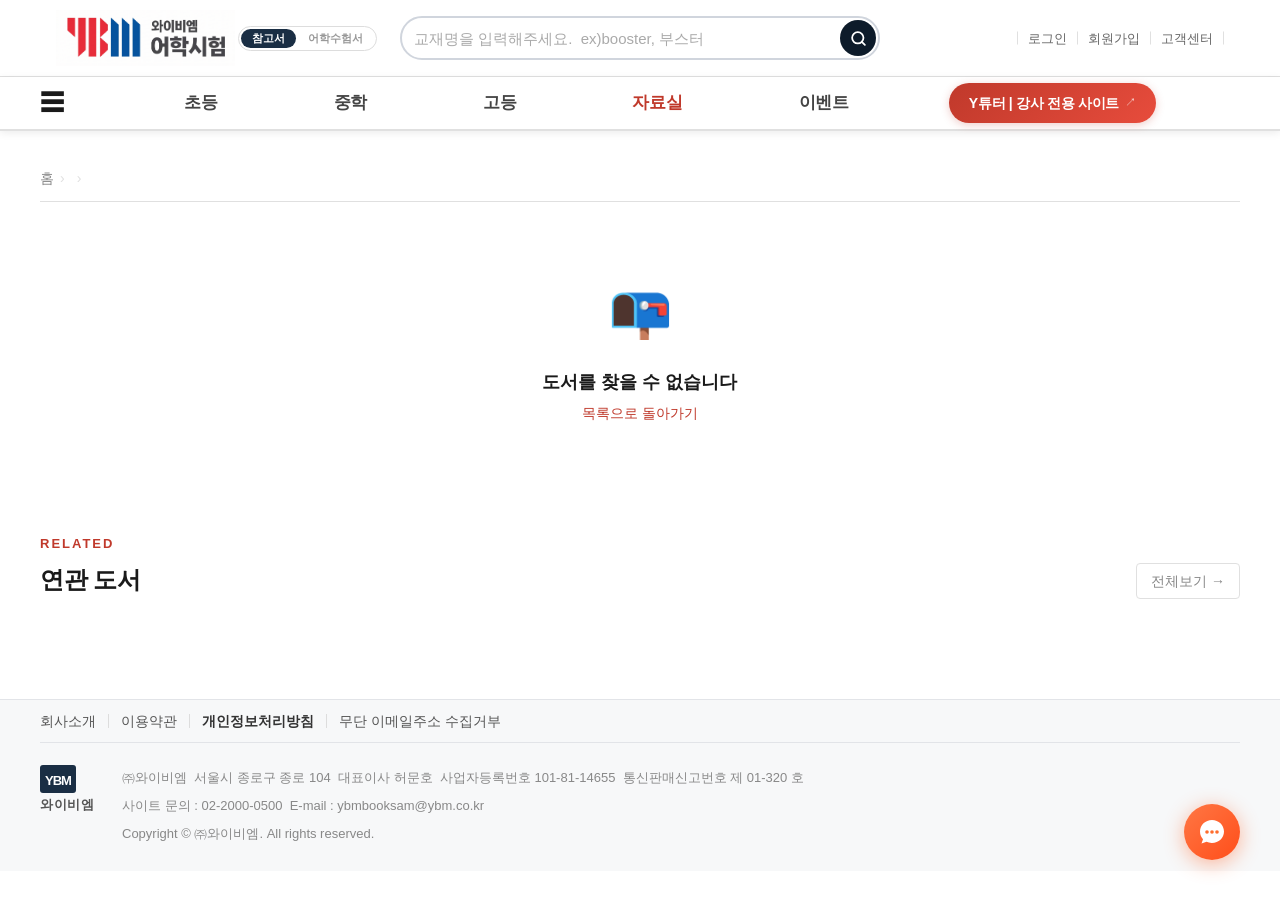
==== book-detail.html @ d63ea68e "Rename [책의 구성] to [주요 코너 구성] across all book detail pages Co-Authored-By: Claude Sonnet 4.6 <noreply" ====
﻿<!DOCTYPE html>
<html lang="ko">
<head>
  <meta charset="UTF-8">
  <meta name="viewport" content="width=device-width, initial-scale=1.0">
  <title>도서 상세 - 북샘</title>
  <link rel="stylesheet" href="css/style.css">
  <style>
    /* ── Unit별 MP3 플레이어 ── */
    .mp3-unit-modal {
      background: #fff;
      border-radius: 12px;
      width: 92%;
      max-width: 620px;
      max-height: 80vh;
      display: flex;
      flex-direction: column;
      overflow: hidden;
      box-shadow: 0 20px 60px rgba(0,0,0,.25);
    }
    .mp3-unit-header {
      display: flex;
      justify-content: space-between;
      align-items: center;
      padding: 18px 22px;
      border-bottom: 1px solid #eee;
      font-size: 15px;
      font-weight: 800;
      color: var(--navy);
      flex-shrink: 0;
    }
    .mp3-unit-header button {
      background: none;
      border: none;
      font-size: 18px;
      cursor: pointer;
      color: var(--muted);
      line-height: 1;
      padding: 4px 8px;
    }
    .mp3-unit-book {
      padding: 10px 22px 12px;
      font-size: 12px;
      color: var(--muted);
      border-bottom: 1px solid #f0f0f0;
      flex-shrink: 0;
    }
    .mp3-unit-list {
      overflow-y: auto;
      flex: 1;
    }
    .mp3-lesson-header {
      display: flex;
      justify-content: space-between;
      align-items: center;
      padding: 14px 22px;
      background: #f5f5f5;
      font-size: 14px;
      font-weight: 600;
      color: #333;
      cursor: pointer;
      user-select: none;
      border-bottom: 1px solid #e8e8e8;
    }
    .mp3-lesson-header.open { background: #eeeeee; }
    .mp3-lesson-arrow { font-size: 11px; color: #888; }
    .mp3-tracks-body { background: #fff; }
    .mp3-track-row {
      display: flex;
      align-items: center;
      gap: 12px;
      padding: 11px 22px 11px 32px;
      border-bottom: 1px solid #f0f0f0;
      transition: background .15s;
    }
    .mp3-track-row:last-child { border-bottom: none; }
    .mp3-track-row.playing { background: #fff8e1; }
    .mp3-track-btns { display: flex; gap: 6px; flex-shrink: 0; }
    .mp3-btn-play,
    .mp3-btn-stop {
      width: 30px;
      height: 30px;
      border-radius: 50%;
      border: 1.5px solid #bbb;
      background: #fff;
      display: flex;
      align-items: center;
      justify-content: center;
      font-size: 10px;
      cursor: pointer;
      color: #444;
      transition: border-color .15s, background .15s;
      flex-shrink: 0;
    }
    .mp3-btn-play:hover { border-color: var(--navy); color: var(--navy); }
    .mp3-btn-stop:hover { border-color: #e53935; color: #e53935; }
    .mp3-track-row.playing .mp3-btn-play { border-color: var(--navy); color: var(--navy); background: #e8edf4; }
    .mp3-track-label { font-size: 14px; color: #333; flex: 1; }
    .mp3-track-row.playing .mp3-track-label { font-weight: 700; color: var(--navy); }

    /* ── 오디오 플레이어 바 ── */
    .mp3-unit-player {
      display: flex;
      flex-direction: column;
      gap: 10px;
      padding: 14px 20px 16px;
      border-top: 2px solid #e8e8e8;
      background: #1a2e44;
      flex-shrink: 0;
      border-radius: 0 0 12px 12px;
    }
    /* 트랙 정보 */
    .mp3-player-row1 { display: flex; align-items: center; }
    .mp3-player-meta { display: flex; align-items: center; gap: 10px; }
    .mp3-np-dot { color: #4fc3f7; font-size: 9px; animation: mp3blink 1.2s infinite; }
    @keyframes mp3blink { 0%,100%{opacity:1} 50%{opacity:.2} }
    .mp3-np-title { font-size: 14px; font-weight: 700; color: #fff; line-height: 1.3; }
    .mp3-np-sub   { font-size: 11px; color: rgba(255,255,255,.5); margin-top: 2px; }

    /* 프로그레스 바 */
    .mp3-player-row2 { display: flex; align-items: center; gap: 10px; }
    .mp3-np-cur, .mp3-np-tot { font-size: 11px; color: rgba(255,255,255,.6); white-space: nowrap; min-width: 32px; }
    .mp3-np-tot { text-align: right; }
    .mp3-np-bar {
      flex: 1; height: 6px; background: rgba(255,255,255,.18);
      border-radius: 3px; cursor: pointer; position: relative;
      transition: height .15s;
    }
    .mp3-np-bar:hover { height: 8px; }
    .mp3-np-fill {
      height: 100%; background: #4fc3f7; border-radius: 3px;
      width: 0%; transition: width .1s linear;
    }
    .mp3-np-thumb {
      position: absolute; top: 50%; transform: translateY(-50%);
      width: 14px; height: 14px; background: #fff; border-radius: 50%;
      left: -6px; box-shadow: 0 1px 4px rgba(0,0,0,.3);
      transition: left .1s linear;
      pointer-events: none;
    }

    /* 컨트롤 + 배속 */
    .mp3-player-row3 { display: flex; align-items: center; justify-content: space-between; }
    .mp3-ctrl-btns { display: flex; align-items: center; gap: 12px; }
    .mp3-ctrl-btn {
      background: rgba(255,255,255,.12); border: none; color: #fff;
      width: 32px; height: 32px; border-radius: 50%; font-size: 13px;
      cursor: pointer; display: flex; align-items: center; justify-content: center;
      transition: background .15s;
    }
    .mp3-ctrl-btn:hover { background: rgba(255,255,255,.25); }
    .mp3-ctrl-pp {
      background: #fff; border: none; color: #1a2e44;
      width: 40px; height: 40px; border-radius: 50%; font-size: 16px;
      cursor: pointer; display: flex; align-items: center; justify-content: center;
      box-shadow: 0 2px 8px rgba(0,0,0,.25);
      transition: transform .1s;
    }
    .mp3-ctrl-pp:hover { transform: scale(1.08); }

    /* 배속 */
    .mp3-speed-wrap { display: flex; align-items: center; gap: 5px; }
    .mp3-speed-label { font-size: 11px; color: rgba(255,255,255,.45); margin-right: 2px; }
    .mp3-speed-btn {
      background: rgba(255,255,255,.1); border: 1px solid rgba(255,255,255,.2);
      color: rgba(255,255,255,.65); font-size: 11px; font-weight: 600;
      padding: 3px 8px; border-radius: 12px; cursor: pointer;
      transition: background .15s, color .15s;
    }
    .mp3-speed-btn:hover { background: rgba(255,255,255,.2); color: #fff; }
    .mp3-speed-btn.active {
      background: #4fc3f7; border-color: #4fc3f7; color: #1a2e44;
    }
  </style>
</head>
<body>

<div class="util-bar">
  <div class="util-bar-inner">
    <div class="ybm-brand">
      <a href="index.html" class="ybm-logo">
        <img class="ybm-mark" src="images/ybm-mark.png" alt="YBM" height="56">
      </a>
      <div class="site-toggle">
        <button class="stg-btn active">참고서</button>
        <button class="stg-btn" onclick="location.href='#'">어학수험서</button>
      </div>
    </div>
    <div class="search-series-group">
    <div class="header-search">
      <div class="search-wrap">
        <input type="text" class="search-input" placeholder="교재명을 입력해주세요.  ex)booster, 부스터">
        <button class="search-btn" onclick="openSearchModal()"><svg width="17" height="17" viewBox="0 0 24 24" fill="none" stroke="white" stroke-width="2.5" stroke-linecap="round" stroke-linejoin="round"><circle cx="11" cy="11" r="8"/><line x1="21" y1="21" x2="16.65" y2="16.65"/></svg></button>
      </div>
    </div>
    </div>
    <div class="header-util-links">
      <a href="login.html" class="util-link topbar-login-btn">로그인</a>
      <a href="login.html?tab=join" class="util-link topbar-join-btn">회원가입</a>
      <a href="customer.html" class="util-link">고객센터</a>
      <a href="mypage.html" class="util-link topbar-mypage-btn">마이페이지</a>
    </div>
  </div>
</div>

<!-- GNB -->
<nav class="gnb-bar">
  <div class="gnb-inner">
    <a href="index.html" class="gnb-logo-link"><span class="logo-mark">YBM북스</span><span class="logo-badge">참고서</span></a>
    <a href="https://my-first-app-drab-one.vercel.app/" target="_blank" class="gnb-logo-shortcut">Y튜터 <span class="sc-arrow">↗</span></a>
    <button class="gnb-all"><span class="hamburger">☰</span></button>
    <div class="gnb-nav">
      <div class="gnb-item" data-cat="elementary">
        <span class="gnb-link">초등</span>
        <div class="gnb-dropdown">
          <div class="dropdown-cat" style="background:var(--elem);">
            <span class="dropdown-cat-icon">🎒</span>
            <span class="dropdown-cat-label">초등</span>
          </div>
          <div class="dropdown-body">
            <a href="books.html?cat=elementary&type=참고서" class="mega-group-title">참고서</a>
            <a href="books.html?cat=elementary&type=참고서&subject=영어" class="mega-sub-link">영어</a>
            <a href="books.html?cat=elementary&type=참고서&subject=수학" class="mega-sub-link">수학</a>
            <a href="books.html?cat=elementary&type=ELT" class="mega-group-title">ELT</a>
            <a href="books.html?cat=elementary&type=교과서" class="mega-group-title">교과서</a>
            <a href="books.html?cat=elementary&type=교과서" class="mega-sub-link">교과서, 지도서</a>
            <a href="books.html?cat=elementary&type=평가문제집" class="mega-sub-link">평가문제집, 자습서, 해설서</a>
            <a href="books.html?cat=elementary&type=자료집" class="mega-sub-link">자료집, 교구재</a>
            <a href="books.html?cat=elementary&type=일반" class="mega-group-title">일반 · 수험서</a>
          </div>
        </div>
      </div>
      <div class="gnb-item" data-cat="middle">
        <span class="gnb-link">중학</span>
        <div class="gnb-dropdown">
          <div class="dropdown-cat" style="background:var(--mid);">
            <span class="dropdown-cat-icon">📚</span>
            <span class="dropdown-cat-label">중학</span>
          </div>
          <div class="dropdown-body">
            <a href="books.html?cat=middle&type=참고서" class="mega-group-title">참고서</a>
            <a href="books.html?cat=middle&type=참고서&subject=영어" class="mega-sub-link">영어</a>
            <a href="books.html?cat=middle&type=참고서&subject=수학" class="mega-sub-link">수학</a>
            <a href="books.html?cat=middle&type=ELT" class="mega-group-title">ELT</a>
            <a href="books.html?cat=middle&type=교과서" class="mega-group-title">교과서</a>
            <a href="books.html?cat=middle&type=교과서" class="mega-sub-link">교과서, 지도서</a>
            <a href="books.html?cat=middle&type=교과서" class="mega-sub-link">평가문제집, 해설서</a>
            <a href="books.html?cat=middle&type=일반" class="mega-group-title">일반 · 수험서</a>
          </div>
        </div>
      </div>
      <div class="gnb-item" data-cat="high">
        <span class="gnb-link">고등</span>
        <div class="gnb-dropdown">
          <div class="dropdown-cat" style="background:var(--high);">
            <span class="dropdown-cat-icon">🎓</span>
            <span class="dropdown-cat-label">고등</span>
          </div>
          <div class="dropdown-body">
            <a href="books.html?cat=high&type=참고서" class="mega-group-title">참고서</a>
            <a href="books.html?cat=high&type=참고서&subject=영어" class="mega-sub-link">영어</a>
            <a href="books.html?cat=high&type=참고서&subject=수학" class="mega-sub-link">수학</a>
            <a href="books.html?cat=high&type=ELT" class="mega-group-title">ELT</a>
            <a href="books.html?cat=high&type=교과서" class="mega-group-title">교과서</a>
            <a href="books.html?cat=high&type=교과서" class="mega-sub-link">교과서, 지도서</a>
            <a href="books.html?cat=high&type=교과서" class="mega-sub-link">평가문제집, 해설서</a>
            <a href="books.html?cat=high&type=일반" class="mega-group-title">일반 · 수험서</a>
          </div>
        </div>
      </div>
      <div class="gnb-item" data-cat="resources">
        <a href="resources.html" class="gnb-link">자료실</a>
        <div class="gnb-dropdown">
          <div class="dropdown-cat" style="background:var(--res);">
            <span class="dropdown-cat-icon">📂</span>
            <span class="dropdown-cat-label">자료실</span>
          </div>
          <div class="dropdown-body">
            <a href="resources.html?tab=materials" class="mega-group-title">교재자료실</a>
            <div class="gnb-sub-group">
              <a href="resources.html?tab=study&stab=vocab" class="mega-group-title">스터디존</a>
              <div class="gnb-subflyout">
                <a href="resources.html?tab=study&stab=vocab" class="gnb-flyout-link">어휘출제마법사</a>
                <a href="resources.html?tab=study&stab=grammar" class="gnb-flyout-link">문법예문뱅크</a>
                <a href="resources.html?tab=study&stab=daily" class="gnb-flyout-link">데일리외국어</a>
                <a href="resources.html?tab=study&stab=mp3" class="gnb-flyout-link">MP3 바로듣기</a>
              </div>
            </div>
            <div class="gnb-sub-group">
              <a href="resources.html?tab=howto" class="mega-group-title">교재활용법</a>
              <div class="gnb-subflyout">
                <a href="resources.html?tab=howto" class="gnb-flyout-link">교재소개 및 활용방법</a>
                <a href="resources.html?tab=howto&sub=curation" class="gnb-flyout-link">큐레이션</a>
              </div>
            </div>
          </div>
        </div>
      </div>
      <div class="gnb-item" data-cat="events">
        <a href="events.html" class="gnb-link">이벤트</a>
        <div class="gnb-dropdown">
          <div class="dropdown-cat" style="background:var(--red);">
            <span class="dropdown-cat-icon">🎁</span>
            <span class="dropdown-cat-label">이벤트</span>
          </div>
          <div class="dropdown-body">
            <a href="events.html?status=ongoing" class="mega-group-title">진행중인 이벤트</a>
            <a href="events.html?status=ended" class="mega-group-title">종료된 이벤트</a>
          </div>
        </div>
      </div>

      <a href="https://my-first-app-drab-one.vercel.app/" target="_blank" class="gnb-toeic-btn">Y튜터 | 강사 전용 사이트 <span>↗</span></a>
    </div>
    <div class="gnb-util-right">
      
      <a href="login.html" class="gnb-util-link gnb-login-link">로그인</a>
      <a href="login.html" class="gnb-util-link gnb-join-link">회원가입</a>
      <a href="customer.html" class="gnb-util-link">고객센터</a>
      <button class="gnb-search-btn" id="gnbSearchToggle" aria-label="검색">
        <svg width="18" height="18" viewBox="0 0 24 24" fill="none" stroke="currentColor" stroke-width="2.2" stroke-linecap="round" stroke-linejoin="round"><circle cx="11" cy="11" r="8"/><line x1="21" y1="21" x2="16.65" y2="16.65"/></svg>
      </button>
    </div>
  </div>
</nav>

<div class="container" style="padding-top:24px;padding-bottom:80px;">
  <nav class="breadcrumb" id="breadcrumb">
    <a href="index.html">홈</a>
    <span class="breadcrumb-sep">›</span>
    <a href="#" id="breadCat"></a>
    <span class="breadcrumb-sep">›</span>
    <span class="breadcrumb-current" id="breadTitle"></span>
  </nav>

  <div id="detailGrid" style="margin-bottom:48px"></div>

  <!-- 연관 도서 -->
  <section style="margin-top:60px;">
    <div class="section-header">
      <div>
        <div class="section-eyebrow">RELATED</div>
        <h2 class="section-title">연관 도서</h2>
      </div>
      <a href="books.html" class="view-all">전체보기 →</a>
    </div>
    <div class="book-grid" id="relatedBooks"></div>
  </section>
</div>

<!-- FOOTER -->
<footer class="site-footer">
  <div class="footer-inner">
    <div class="footer-nav">
      <a href="#" class="footer-nav-link">회사소개</a>
      <a href="#" class="footer-nav-link">이용약관</a>
      <a href="#" class="footer-nav-link bold">개인정보처리방침</a>
      <a href="#" class="footer-nav-link">무단 이메일주소 수집거부</a>
    </div>
    <div class="footer-corp">
      <div class="footer-ybm-logo">
        <div class="footer-ybm-mark">
          <svg viewBox="0 0 36 28" fill="none" xmlns="http://www.w3.org/2000/svg">
            <rect width="36" height="28" rx="3" fill="#1a2e44"/>
            <text x="5" y="20" font-family="Arial Black,sans-serif" font-size="13" font-weight="900" fill="white" letter-spacing="-1">YBM</text>
          </svg>
        </div>
        <div class="footer-ybm-name">와이비엠</div>
      </div>
      <div class="footer-info">
        <p>㈜와이비엠&nbsp;&nbsp;서울시 종로구 종로 104&nbsp;&nbsp;대표이사 허문호&nbsp;&nbsp;사업자등록번호 101-81-14655&nbsp;&nbsp;통신판매신고번호 제 01-320 호</p>
        <p>사이트 문의 : 02-2000-0500&nbsp;&nbsp;E-mail : ybmbooksam@ybm.co.kr</p>
        <p>Copyright © ㈜와이비엠. All rights reserved.</p>
      </div>
    </div>
  </div>
</footer>

<script src="js/main.js?v=5"></script>
<script src="js/search-modal.js?v=1"></script>
<script>
// ── 로그인 상태 ──
const isLoggedIn = localStorage.getItem('isLoggedIn') === 'true';

// ── 공유하기 ──
function shareBook() {
  const url = window.location.href;
  if (navigator.share) {
    navigator.share({
      title: document.title,
      url: url
    }).catch(err => {});
  } else {
    navigator.clipboard.writeText(url).then(() => {
      showToast('교재 링크가 복사되었습니다.');
    }).catch(() => {
      showToast('복사에 실패했습니다.');
    });
  }
}

// ── 제공 서비스 데이터 ──
const services = [
  { id:'mp3-stream',    title:'MP3 바로 듣기',    type:'streaming', loginRequired:false },
  { id:'vocab-wizard',  title:'온라인어휘학습기',   type:'vocab',     loginRequired:true },
  { id:'grammar-bank',  title:'문법예문뱅크',      type:'external',  loginRequired:true,  url:'resources.html?tab=study&stab=grammar' },
];

// ── 부가자료 데이터 ──
const materials = [
  { id:'errata',    title:'정오표',      type:'download', loginRequired:false },
  { id:'answer',    title:'정답 및 해석', type:'download', loginRequired:false },
  { id:'mp3-file',  title:'MP3 파일',   type:'download', loginRequired:true  },
];

// ── SVG 아이콘 ──
const MAT_ICONS = {
  'errata':        `<svg class="mat-icon" viewBox="0 0 24 24" fill="none" stroke="#D97706" stroke-width="1.7" stroke-linecap="round" stroke-linejoin="round"><path d="M14 2H6a2 2 0 0 0-2 2v16a2 2 0 0 0 2 2h12a2 2 0 0 0 2-2V8z"/><polyline points="14 2 14 8 20 8"/><line x1="8" y1="13" x2="16" y2="13"/><line x1="8" y1="17" x2="16" y2="17"/></svg>`,
  'answer':        `<svg class="mat-icon" viewBox="0 0 24 24" fill="none" stroke="#059669" stroke-width="1.7" stroke-linecap="round" stroke-linejoin="round"><path d="M14 2H6a2 2 0 0 0-2 2v16a2 2 0 0 0 2 2h12a2 2 0 0 0 2-2V8z"/><polyline points="14 2 14 8 20 8"/><polyline points="8 13 10.5 15.5 16 10"/></svg>`,
  'mp3-stream':    `<svg class="mat-icon" viewBox="0 0 24 24" fill="none" stroke="#2563EB" stroke-width="1.7" stroke-linecap="round" stroke-linejoin="round"><path d="M3 18v-6a9 9 0 0 1 18 0v6"/><path d="M21 19a2 2 0 0 1-2 2h-1a2 2 0 0 1-2-2v-3a2 2 0 0 1 2-2h3z"/><path d="M3 19a2 2 0 0 0 2 2h1a2 2 0 0 0 2-2v-3a2 2 0 0 0-2-2H3z"/></svg>`,
  'mp3-file':      `<svg class="mat-icon" viewBox="0 0 24 24" fill="none" stroke="#2563EB" stroke-width="1.7" stroke-linecap="round" stroke-linejoin="round"><path d="M3 18v-6a9 9 0 0 1 18 0v6"/><path d="M21 19a2 2 0 0 1-2 2h-1a2 2 0 0 1-2-2v-3a2 2 0 0 1 2-2h3z"/><path d="M3 19a2 2 0 0 0 2 2h1a2 2 0 0 0 2-2v-3a2 2 0 0 0-2-2H3z"/><line x1="12" y1="1" x2="12" y2="8"/><polyline points="9 5 12 8 15 5"/></svg>`,
  'vocab-wizard':  `<svg class="mat-icon" viewBox="0 0 24 24" fill="none" stroke="#D97706" stroke-width="1.7" stroke-linecap="round" stroke-linejoin="round"><path d="M12 2l3.09 6.26L22 9.27l-5 4.87 1.18 6.88L12 17.77l-6.18 3.25L7 14.14 2 9.27l6.91-1.01z"/></svg>`,
  'grammar-bank':  `<svg class="mat-icon" viewBox="0 0 24 24" fill="none" stroke="#7C3AED" stroke-width="1.7" stroke-linecap="round" stroke-linejoin="round"><ellipse cx="12" cy="5" rx="9" ry="3"/><path d="M21 12c0 1.66-4 3-9 3s-9-1.34-9-3"/><path d="M3 5v14c0 1.66 4 3 9 3s9-1.34 9-3V5"/></svg>`,
};

const DL_ICON = `<svg class="mat-dl-icon" width="15" height="15" viewBox="0 0 24 24" fill="none" stroke="#aaa" stroke-width="1.9" stroke-linecap="round" stroke-linejoin="round"><path d="M21 15v4a2 2 0 0 1-2 2H5a2 2 0 0 1-2-2v-4"/><polyline points="7 10 12 15 17 10"/><line x1="12" y1="15" x2="12" y2="3"/></svg>`;

// ── 토스트 ──
function showToast(msg) {
  let t = document.getElementById('_toast');
  if (!t) {
    t = document.createElement('div');
    t.id = '_toast'; t.className = 'toast';
    document.body.appendChild(t);
  }
  t.textContent = msg;
  t.classList.add('show');
  clearTimeout(t._tm);
  t._tm = setTimeout(() => t.classList.remove('show'), 2800);
}

// ── 로그인 안내 팝업 ──
function openLoginAlert(mat) {
  const ov = document.createElement('div');
  ov.className = 'modal-overlay';
  ov.innerHTML = `
    <div class="modal-box">
      <div class="modal-title">안내</div>
      <div class="modal-body">로그인이 필요한 서비스입니다.<br>로그인 하시겠습니까?</div>
      <div class="modal-btns">
        <button class="modal-btn-secondary" onclick="this.closest('.modal-overlay').remove()">닫기</button>
        <button class="modal-btn-primary" id="_loginConfirm">확인</button>
      </div>
    </div>`;
  document.body.appendChild(ov);
  document.getElementById('_loginConfirm').onclick = () => {
    let redirectUrl;
    if (mat.type === 'vocab') {
      const bk = BOOKS.find(b => b.id === parseInt(getParam('id')));
      const bookId = bk ? bk.id : '';
      redirectUrl = `resources.html?tab=study&stab=vocab&vocaBook=${bookId}`;
    } else if (mat.type === 'external' && mat.url) {
      redirectUrl = mat.url;
    } else {
      redirectUrl = location.pathname + location.search;
    }
    localStorage.setItem('redirectAfterLogin', redirectUrl);
    localStorage.setItem('pendingMaterialId',    mat.id);
    localStorage.setItem('pendingMaterialTitle', mat.title);
    location.href = 'login.html';
  };
  ov.addEventListener('click', e => { if (e.target === ov) ov.remove(); });
}

// ── Unit별 MP3 트랙 데이터 ──
const MP3_TRACKS = {
  // I Love Reading 시리즈
  16: [
    { lesson:'Lesson 1 - All about Me',                    tracks:['Vocabulary List','Listen A','Listen B','Watch','Read','Wrap Up_1'] },
    { lesson:'Lesson 2 - Think Wise, Stay Safe',           tracks:['Vocabulary List','Listen A','Listen B','Watch','Read','Wrap Up_2'] },
    { lesson:'Lesson 3 - Wonderful Stories from School',   tracks:['Vocabulary List','Listen A','Listen B','Watch','Read','Wrap Up_3'] },
    { lesson:'Lesson 4 - Make a Difference in Our Community', tracks:['Vocabulary List','Listen A','Listen B','Watch','Read','Wrap Up_4'] },
  ],
  17: [
    { lesson:'Lesson 1 - Technology in Our Lives',  tracks:['Vocabulary List','Listen A','Listen B','Watch','Read','Wrap Up_1'] },
    { lesson:'Lesson 2 - Nature and Environment',   tracks:['Vocabulary List','Listen A','Listen B','Watch','Read','Wrap Up_2'] },
    { lesson:'Lesson 3 - Culture and Tradition',    tracks:['Vocabulary List','Listen A','Listen B','Watch','Read','Wrap Up_3'] },
    { lesson:'Lesson 4 - Dreams and Future',        tracks:['Vocabulary List','Listen A','Listen B','Watch','Read','Wrap Up_4'] },
  ],
  18: [
    { lesson:'Lesson 1 - Global Issues',    tracks:['Vocabulary List','Listen A','Listen B','Watch','Read','Wrap Up_1'] },
    { lesson:'Lesson 2 - Science & Art',    tracks:['Vocabulary List','Listen A','Listen B','Watch','Read','Wrap Up_2'] },
    { lesson:'Lesson 3 - Media & Society',  tracks:['Vocabulary List','Listen A','Listen B','Watch','Read','Wrap Up_3'] },
    { lesson:'Lesson 4 - Future Careers',   tracks:['Vocabulary List','Listen A','Listen B','Watch','Read','Wrap Up_4'] },
  ],
  // Phonics NOW 시리즈
  1: [
    { lesson:'Chapter 1 - Short Vowels',   tracks:['Vocabulary List','Listen & Chant','Story Time','Let\'s Practice','Wrap Up'] },
    { lesson:'Chapter 2 - Long Vowels',    tracks:['Vocabulary List','Listen & Chant','Story Time','Let\'s Practice','Wrap Up'] },
    { lesson:'Chapter 3 - Consonants',     tracks:['Vocabulary List','Listen & Chant','Story Time','Let\'s Practice','Wrap Up'] },
    { lesson:'Chapter 4 - Blends',         tracks:['Vocabulary List','Listen & Chant','Story Time','Let\'s Practice','Wrap Up'] },
  ],
  2: [
    { lesson:'Chapter 1 - Digraphs',       tracks:['Vocabulary List','Listen & Chant','Story Time','Let\'s Practice','Wrap Up'] },
    { lesson:'Chapter 2 - Diphthongs',     tracks:['Vocabulary List','Listen & Chant','Story Time','Let\'s Practice','Wrap Up'] },
    { lesson:'Chapter 3 - R-Controlled',   tracks:['Vocabulary List','Listen & Chant','Story Time','Let\'s Practice','Wrap Up'] },
    { lesson:'Chapter 4 - Silent Letters', tracks:['Vocabulary List','Listen & Chant','Story Time','Let\'s Practice','Wrap Up'] },
  ],
  19: [
    { lesson:'Chapter 1 - Vowel Teams',    tracks:['Vocabulary List','Listen & Chant','Story Time','Let\'s Practice','Wrap Up'] },
    { lesson:'Chapter 2 - Sight Words',    tracks:['Vocabulary List','Listen & Chant','Story Time','Let\'s Practice','Wrap Up'] },
    { lesson:'Chapter 3 - Word Families',  tracks:['Vocabulary List','Listen & Chant','Story Time','Let\'s Practice','Wrap Up'] },
    { lesson:'Chapter 4 - Review',         tracks:['Vocabulary List','Listen & Chant','Story Time','Let\'s Practice','Wrap Up'] },
  ],
  // Benchmark Reading 시리즈
  20: [
    { lesson:'Unit 1 - Animals',      tracks:['Vocabulary Preview','Reading Passage A','Reading Passage B','Listening Check','Wrap Up'] },
    { lesson:'Unit 2 - Nature',       tracks:['Vocabulary Preview','Reading Passage A','Reading Passage B','Listening Check','Wrap Up'] },
    { lesson:'Unit 3 - People',       tracks:['Vocabulary Preview','Reading Passage A','Reading Passage B','Listening Check','Wrap Up'] },
    { lesson:'Unit 4 - Science',      tracks:['Vocabulary Preview','Reading Passage A','Reading Passage B','Listening Check','Wrap Up'] },
  ],
  21: [
    { lesson:'Unit 1 - Culture',      tracks:['Vocabulary Preview','Reading Passage A','Reading Passage B','Listening Check','Wrap Up'] },
    { lesson:'Unit 2 - History',      tracks:['Vocabulary Preview','Reading Passage A','Reading Passage B','Listening Check','Wrap Up'] },
    { lesson:'Unit 3 - Technology',   tracks:['Vocabulary Preview','Reading Passage A','Reading Passage B','Listening Check','Wrap Up'] },
    { lesson:'Unit 4 - Society',      tracks:['Vocabulary Preview','Reading Passage A','Reading Passage B','Listening Check','Wrap Up'] },
  ],
  22: [
    { lesson:'Unit 1 - Environment',  tracks:['Vocabulary Preview','Reading Passage A','Reading Passage B','Listening Check','Wrap Up'] },
    { lesson:'Unit 2 - Art & Music',  tracks:['Vocabulary Preview','Reading Passage A','Reading Passage B','Listening Check','Wrap Up'] },
    { lesson:'Unit 3 - Sports',       tracks:['Vocabulary Preview','Reading Passage A','Reading Passage B','Listening Check','Wrap Up'] },
    { lesson:'Unit 4 - Future',       tracks:['Vocabulary Preview','Reading Passage A','Reading Passage B','Listening Check','Wrap Up'] },
  ],
  // Booster Voca 시리즈
  6: [
    { lesson:'Day 01–05',   tracks:['Word List','Example Sentences A','Example Sentences B','Review Test'] },
    { lesson:'Day 06–10',   tracks:['Word List','Example Sentences A','Example Sentences B','Review Test'] },
    { lesson:'Day 11–15',   tracks:['Word List','Example Sentences A','Example Sentences B','Review Test'] },
    { lesson:'Day 16–20',   tracks:['Word List','Example Sentences A','Example Sentences B','Review Test'] },
    { lesson:'Day 21–25',   tracks:['Word List','Example Sentences A','Example Sentences B','Review Test'] },
  ],
  7: [
    { lesson:'Day 01–05',   tracks:['Word List','Example Sentences A','Example Sentences B','Review Test'] },
    { lesson:'Day 06–10',   tracks:['Word List','Example Sentences A','Example Sentences B','Review Test'] },
    { lesson:'Day 11–15',   tracks:['Word List','Example Sentences A','Example Sentences B','Review Test'] },
    { lesson:'Day 16–20',   tracks:['Word List','Example Sentences A','Example Sentences B','Review Test'] },
    { lesson:'Day 21–25',   tracks:['Word List','Example Sentences A','Example Sentences B','Review Test'] },
  ],
  8: [
    { lesson:'Day 01–05',   tracks:['Word List','Example Sentences A','Example Sentences B','Review Test'] },
    { lesson:'Day 06–10',   tracks:['Word List','Example Sentences A','Example Sentences B','Review Test'] },
    { lesson:'Day 11–15',   tracks:['Word List','Example Sentences A','Example Sentences B','Review Test'] },
    { lesson:'Day 16–20',   tracks:['Word List','Example Sentences A','Example Sentences B','Review Test'] },
    { lesson:'Day 21–25',   tracks:['Word List','Example Sentences A','Example Sentences B','Review Test'] },
  ],
};
const MP3_DEFAULT = [
  { lesson:'Unit 1', tracks:['Vocabulary List','Listen A','Listen B','Watch','Read','Wrap Up'] },
  { lesson:'Unit 2', tracks:['Vocabulary List','Listen A','Listen B','Watch','Read','Wrap Up'] },
  { lesson:'Unit 3', tracks:['Vocabulary List','Listen A','Listen B','Watch','Read','Wrap Up'] },
  { lesson:'Unit 4', tracks:['Vocabulary List','Listen A','Listen B','Watch','Read','Wrap Up'] },
];

let _mp3State = { timer:null, elapsed:0, duration:0, speed:1, playing:false, li:-1, ti:-1, trackName:'', lessonName:'', lessons:[] };

// ── Unit별 MP3 플레이어 모달 ──
function openMp3Modal(bookTitle, bookId) {
  const lessons = MP3_TRACKS[bookId] || MP3_DEFAULT;
  const ov = document.createElement('div');
  ov.className = 'modal-overlay';

  const lessonsHtml = lessons.map((ls, li) => `
    <div class="mp3-lesson-group" id="mp3ls${li}">
      <div class="mp3-lesson-header ${li === 0 ? 'open' : ''}" onclick="toggleMp3Lesson(${li})">
        <span>${ls.lesson}</span>
        <span class="mp3-lesson-arrow">${li === 0 ? '▲' : '▼'}</span>
      </div>
      <div class="mp3-tracks-body" style="display:${li === 0 ? 'block' : 'none'}">
        ${ls.tracks.map((tr, ti) => `
          <div class="mp3-track-row" id="mp3row_${li}_${ti}">
            <div class="mp3-track-btns">
              <button class="mp3-btn-play" onclick="mp3Play(${li},${ti},this)" title="재생">▶</button>
              <button class="mp3-btn-stop" onclick="mp3Stop()" title="정지">■</button>
            </div>
            <span class="mp3-track-label">${tr}</span>
          </div>`).join('')}
      </div>
    </div>`).join('');

  ov.innerHTML = `
    <div class="mp3-unit-modal">
      <div class="mp3-unit-header">
        <span>🎧 MP3 바로 듣기</span>
        <button onclick="mp3Stop();this.closest('.modal-overlay').remove()">✕</button>
      </div>
      <div class="mp3-unit-book">${bookTitle}</div>
      <div class="mp3-unit-list">${lessonsHtml}</div>
      <div class="mp3-unit-player" id="_mp3NowPlaying" style="display:none">
        <div class="mp3-player-row1">
          <div class="mp3-player-meta">
            <span class="mp3-np-dot">●</span>
            <div>
              <div class="mp3-np-title" id="_mp3NpTitle"></div>
              <div class="mp3-np-sub"   id="_mp3NpSub"></div>
            </div>
          </div>
        </div>
        <div class="mp3-player-row2">
          <span class="mp3-np-cur" id="_mp3NpCur">0:00</span>
          <div class="mp3-np-bar" id="_mp3NpBar" onclick="mp3Seek(event,this)">
            <div class="mp3-np-fill" id="_mp3NpFill"></div>
            <div class="mp3-np-thumb" id="_mp3NpThumb"></div>
          </div>
          <span class="mp3-np-tot" id="_mp3NpTot">0:00</span>
        </div>
        <div class="mp3-player-row3">
          <div class="mp3-ctrl-btns">
            <button class="mp3-ctrl-btn" onclick="mp3Prev()" title="이전 트랙">⏮</button>
            <button class="mp3-ctrl-pp"  id="_mp3PpBtn" onclick="mp3MainToggle()">⏸</button>
            <button class="mp3-ctrl-btn" onclick="mp3Next()" title="다음 트랙">⏭</button>
          </div>
          <div class="mp3-speed-wrap">
            <span class="mp3-speed-label">배속</span>
            <button class="mp3-speed-btn" data-speed="0.75" onclick="mp3SetSpeed(0.75)">0.75x</button>
            <button class="mp3-speed-btn active" data-speed="1" onclick="mp3SetSpeed(1)">1x</button>
            <button class="mp3-speed-btn" data-speed="1.25" onclick="mp3SetSpeed(1.25)">1.25x</button>
            <button class="mp3-speed-btn" data-speed="1.5" onclick="mp3SetSpeed(1.5)">1.5x</button>
            <button class="mp3-speed-btn" data-speed="2" onclick="mp3SetSpeed(2)">2x</button>
          </div>
        </div>
      </div>
    </div>`;
  document.body.appendChild(ov);
  _mp3State.lessons = lessons;
  ov.addEventListener('click', e => { if (e.target === ov) { mp3Stop(); ov.remove(); } });
}

function toggleMp3Lesson(li) {
  const group = document.getElementById('mp3ls' + li);
  const body  = group.querySelector('.mp3-tracks-body');
  const arrow = group.querySelector('.mp3-lesson-arrow');
  const header = group.querySelector('.mp3-lesson-header');
  const open = body.style.display !== 'none';
  body.style.display  = open ? 'none' : 'block';
  arrow.textContent   = open ? '▼' : '▲';
  header.classList.toggle('open', !open);
}

// ── 트랙별 가상 재생 시간(초) ──
function _mp3Dur(label) {
  const map = {
    'Vocabulary List':165,'Vocabulary Preview':155,
    'Listen A':210,'Listen B':195,'Watch':240,'Read':135,
    'Word List':180,'Example Sentences A':150,'Example Sentences B':150,'Review Test':120,
    'Reading Passage A':220,'Reading Passage B':200,'Listening Check':175,
    'Listen & Chant':130,'Story Time':180,"Let's Practice":120,
  };
  for (const k of Object.keys(map)) { if (label.startsWith(k)) return map[k]; }
  return 180;
}
function _mp3Fmt(s) {
  return `${Math.floor(s/60)}:${String(Math.floor(s%60)).padStart(2,'0')}`;
}
function _mp3UpdateUI() {
  const { elapsed, duration, trackName, lessonName, playing } = _mp3State;
  const pct = duration ? elapsed / duration * 100 : 0;
  const $  = id => document.getElementById(id);
  const fill = $('_mp3NpFill'), thumb = $('_mp3NpThumb');
  if (fill)  fill.style.width = pct + '%';
  if (thumb) thumb.style.left = `calc(${pct}% - 6px)`;
  if ($('_mp3NpCur'))   $('_mp3NpCur').textContent   = _mp3Fmt(elapsed);
  if ($('_mp3NpTot'))   $('_mp3NpTot').textContent   = _mp3Fmt(duration);
  if ($('_mp3NpTitle')) $('_mp3NpTitle').textContent = trackName;
  if ($('_mp3NpSub'))   $('_mp3NpSub').textContent   = lessonName;
  if ($('_mp3PpBtn'))   $('_mp3PpBtn').textContent   = playing ? '⏸' : '▶';
}
function _mp3StartTimer() {
  _mp3State.timer = setInterval(() => {
    _mp3State.elapsed += 0.1 * _mp3State.speed;
    if (_mp3State.elapsed >= _mp3State.duration) {
      _mp3State.elapsed = _mp3State.duration;
      clearInterval(_mp3State.timer); _mp3State.playing = false;
      _mp3UpdateUI();
      setTimeout(() => mp3Next(), 600);
    } else { _mp3UpdateUI(); }
  }, 100);
}

function mp3Play(li, ti, btn) {
  _mp3StopInternal();
  const row = document.getElementById(`mp3row_${li}_${ti}`);
  if (!row) return;
  const label      = row.querySelector('.mp3-track-label').textContent;
  const lsSpan     = document.getElementById(`mp3ls${li}`)?.querySelector('.mp3-lesson-header span');
  const lessonName = lsSpan ? lsSpan.textContent : '';
  Object.assign(_mp3State, { elapsed:0, duration:_mp3Dur(label), playing:true, li, ti, trackName:label, lessonName });
  row.classList.add('playing');
  btn.textContent = '⏸';
  btn.setAttribute('onclick', 'mp3ListToggle(this)');
  document.getElementById('_mp3NowPlaying').style.display = 'flex';
  _mp3UpdateUI();
  _mp3StartTimer();
}

function mp3ListToggle(btn) {
  mp3MainToggle();
}

function mp3MainToggle() {
  if (_mp3State.playing) {
    clearInterval(_mp3State.timer); _mp3State.playing = false;
    _mp3UpdateUI();
    const row = document.getElementById(`mp3row_${_mp3State.li}_${_mp3State.ti}`);
    if (row) row.querySelector('.mp3-btn-play').textContent = '▶';
  } else if (_mp3State.elapsed < _mp3State.duration) {
    _mp3State.playing = true;
    _mp3UpdateUI();
    const row = document.getElementById(`mp3row_${_mp3State.li}_${_mp3State.ti}`);
    if (row) row.querySelector('.mp3-btn-play').textContent = '⏸';
    _mp3StartTimer();
  }
}

function mp3Seek(e, bar) {
  const rect = bar.getBoundingClientRect();
  _mp3State.elapsed = Math.max(0, Math.min(_mp3State.duration,
    (e.clientX - rect.left) / rect.width * _mp3State.duration));
  _mp3UpdateUI();
}

function mp3SetSpeed(speed) {
  _mp3State.speed = speed;
  document.querySelectorAll('.mp3-speed-btn').forEach(b =>
    b.classList.toggle('active', parseFloat(b.dataset.speed) === speed));
}

function mp3Prev() {
  const { li, ti, lessons } = _mp3State;
  if (ti > 0) {
    const r = document.getElementById(`mp3row_${li}_${ti-1}`);
    if (r) mp3Play(li, ti-1, r.querySelector('.mp3-btn-play'));
  } else if (li > 0) {
    const prevLen = lessons[li-1].tracks.length;
    const r = document.getElementById(`mp3row_${li-1}_${prevLen-1}`);
    if (r) mp3Play(li-1, prevLen-1, r.querySelector('.mp3-btn-play'));
  }
}

function mp3Next() {
  const { li, ti, lessons } = _mp3State;
  if (!lessons.length) return;
  if (ti < lessons[li].tracks.length - 1) {
    const r = document.getElementById(`mp3row_${li}_${ti+1}`);
    if (r) mp3Play(li, ti+1, r.querySelector('.mp3-btn-play'));
  } else if (li < lessons.length - 1) {
    const body = document.getElementById(`mp3ls${li+1}`)?.querySelector('.mp3-tracks-body');
    if (body?.style.display === 'none') toggleMp3Lesson(li+1);
    const r = document.getElementById(`mp3row_${li+1}_0`);
    if (r) mp3Play(li+1, 0, r.querySelector('.mp3-btn-play'));
  }
}

function _mp3StopInternal() {
  if (_mp3State.timer) { clearInterval(_mp3State.timer); _mp3State.timer = null; }
  document.querySelectorAll('.mp3-track-row.playing').forEach(r => {
    r.classList.remove('playing');
    const pb = r.querySelector('.mp3-btn-play');
    pb.textContent = '▶';
    const p = r.id.split('_');
    pb.setAttribute('onclick', `mp3Play(${p[1]},${p[2]},this)`);
  });
}

function mp3Stop() {
  _mp3StopInternal();
  Object.assign(_mp3State, { elapsed:0, duration:0, playing:false, li:-1, ti:-1, trackName:'', lessonName:'' });
  const np = document.getElementById('_mp3NowPlaying');
  if (np) np.style.display = 'none';
}

// ── 자료 일괄 다운로드 ──
function handleBulkDownload() {
  const freeMats = materials.filter(m => !m.loginRequired && m.type === 'download');
  if (!isLoggedIn) {
    // 로그인 필요 자료가 있으면 로그인 유도
    openLoginAlert({ id:'bulk', title:'자료 일괄 다운로드' });
    return;
  }
  if (freeMats.length === 0) {
    showToast('다운로드 가능한 자료가 없습니다.');
    return;
  }
  showToast(`${freeMats.length}개 자료 일괄 다운로드가 시작됩니다.`);
}

// ── 자료 클릭 처리 ──
function handleMaterialClick(matId) {
  const mat = [...services, ...materials].find(m => m.id === matId);
  if (!mat) return;
  if (mat.loginRequired && !isLoggedIn) { openLoginAlert(mat); return; }
  useMaterial(mat);
}
function useMaterial(mat) {
  if (mat.type === 'streaming') {
    const bk = BOOKS.find(b => b.id === parseInt(getParam('id')));
    const id = bk ? bk.id : '';
    if (window.innerWidth <= 768) {
      location.href = `mp3-player.html?bookId=${id}`;
    } else {
      location.href = `resources.html?tab=study&stab=mp3&bookId=${id}`;
    }
    return;
  }
  if (mat.type === 'vocab') {
    const bk = BOOKS.find(b => b.id === parseInt(getParam('id')));
    const id = bk ? bk.id : '';
    location.href = `resources.html?tab=study&stab=vocab&vocaBook=${id}`;
    return;
  }
  if (mat.type === 'external' && mat.url) {
    location.href = mat.url;
    return;
  }
  showToast(`${mat.title} 다운로드가 시작됩니다.`);
}

function openMp3Iframe(url) {
  const ov = document.createElement('div');
  ov.id = '_mp3IframeOv';
  ov.style.cssText = 'position:fixed;inset:0;background:rgba(0,0,0,.55);z-index:9999;display:flex;align-items:center;justify-content:center;';
  ov.innerHTML = `
    <div style="width:min(480px,95vw);height:min(680px,90vh);border-radius:16px;overflow:hidden;box-shadow:0 12px 48px rgba(0,0,0,.35);display:flex;flex-direction:column;">
      <div style="background:#1a2e44;padding:12px 16px;display:flex;justify-content:space-between;align-items:center;flex-shrink:0;">
        <span style="color:white;font-size:13px;font-weight:700;">🎧 MP3 바로 듣기</span>
        <button onclick="document.getElementById('_mp3IframeOv').remove();"
          style="background:rgba(255,255,255,.15);border:none;color:white;width:28px;height:28px;border-radius:50%;cursor:pointer;font-size:14px;">✕</button>
      </div>
      <iframe src="${url}" style="flex:1;border:none;width:100%;"></iframe>
    </div>`;
  ov.addEventListener('click', e => { if (e.target === ov) ov.remove(); });
  document.body.appendChild(ov);
}

// ── 로그인 후 복귀 시 pending 데이터 정리 ──
// (자동 다운로드 없음 - 버튼을 다시 클릭하면 isLoggedIn=true이므로 바로 이용 가능)
function checkPendingMaterial() {
  ['redirectAfterLogin','pendingMaterialId','pendingMaterialTitle']
    .forEach(k => localStorage.removeItem(k));
}

// ── 도서 상세 콘텐츠 데이터 (도서 소개 / 목차 템플릿) ──
// ── 파닉스 NOW 공통 구성 ──
const _PHONICS_NOW_STRUCTURE = [
  { title: 'Sound & Letter',  description: '알파벳 글자와 소리를 연결해 파닉스의 기초를 익힙니다.' },
  { title: 'Word Practice',   description: '대표 단어를 듣고 읽으며 소리와 철자의 관계를 학습합니다.' },
  { title: 'Activity',        description: '다양한 문제와 활동을 통해 배운 내용을 확인합니다.' },
  { title: 'Review',          description: '단원별 핵심 내용을 복습하며 학습을 마무리합니다.' }
];

// ── Benchmark Reading 공통 구성 ──
const _BENCHMARK_STRUCTURE = [
  { title: 'Build Background',     description: '배경지식을 활성화하고 읽기 전 준비를 합니다.' },
  { title: 'Read the Passage',     description: '주제별 지문을 읽으며 내용을 파악합니다.' },
  { title: 'Check Understanding',  description: '독해 이해도를 확인하는 문제를 풀어봅니다.' },
  { title: 'Vocabulary & Writing', description: '핵심 어휘와 간단한 쓰기 활동으로 마무리합니다.' }
];

// ── I Love Reading 공통 구성 ──
const _ILR_STRUCTURE = [
  { title: 'Vocabulary Preview',  description: '지문에 나오는 핵심 어휘를 먼저 학습합니다.' },
  { title: 'Listen & Read',       description: 'MP3를 들으며 지문을 읽고 내용을 파악합니다.' },
  { title: 'Check Understanding', description: '내용 이해 문제로 독해력을 확인합니다.' },
  { title: 'Wrap-Up',             description: '문법·어휘·쓰기 활동으로 단원 학습을 마무리합니다.' }
];

// ── Booster Voca 공통 구성 ──
const _BOOSTER_VOCA_STRUCTURE = [
  { title: 'Word List',           description: '하루 20개 단어를 예문과 함께 학습합니다.' },
  { title: 'Example Sentences',   description: '핵심 예문으로 어휘의 쓰임과 뉘앙스를 익힙니다.' },
  { title: 'Exercise',            description: '다양한 유형의 문제로 어휘를 완전히 내 것으로 만듭니다.' },
  { title: 'Review Test',         description: '5일치 학습 후 복습 테스트로 어휘를 점검합니다.' }
];

const BOOK_DETAIL_CONTENT = {

  // ══════════════════════════════════════════
  //  Phonics NOW 시리즈 (id 1, 2, 19)
  // ══════════════════════════════════════════
  1: {
    intro: {
      heading: 'Phonics NOW 시리즈 특징',
      summary: [
        'Phonics NOW는 파닉스의 기초부터 단계적으로 익힐 수 있도록 구성된 초등 영어 파닉스 프로그램입니다. AR 기반 체험형 학습과 반복 활동을 통해 알파벳 소리와 단어 읽기 능력을 자연스럽게 기를 수 있습니다.'
      ],
      featuresTitle: '[책의 특징]',
      features: [
        '알파벳 소리와 글자 인식을 단계적으로 익히는 파닉스 입문 교재',
        'AR 기반 체험형 학습으로 학습 흥미와 몰입도 향상',
        '듣기·읽기·쓰기 활동을 연계하여 파닉스 기본기 강화',
        '초등 학습자가 스스로 학습하기 쉬운 짧고 명확한 구성'
      ],
      structureTitle: '[주요 코너 구성]',
      structure: _PHONICS_NOW_STRUCTURE,
      introImage: 'images/phonics-now-1-detail.jpg'
    },
    toc: {
      extras: [],
      chapters: [
        { title: 'Unit 1. Short Vowels: a', units: [
          { unit: 'Lesson 1', title: 'Aa — cat, bat, hat', page: 8 },
          { unit: 'Lesson 2', title: 'Aa — fan, can, man', page: 14 }
        ]},
        { title: 'Unit 2. Short Vowels: i', units: [
          { unit: 'Lesson 3', title: 'Ii — pig, wig, big', page: 20 },
          { unit: 'Lesson 4', title: 'Ii — fin, pin, bin', page: 26 }
        ]},
        { title: 'Unit 3. Short Vowels: o', units: [
          { unit: 'Lesson 5', title: 'Oo — dog, log, fog', page: 32 },
          { unit: 'Lesson 6', title: 'Oo — pot, hot, dot', page: 38 }
        ]},
        { title: 'Unit 4. Short Vowels: u', units: [
          { unit: 'Lesson 7', title: 'Uu — bug, mug, jug', page: 44 },
          { unit: 'Lesson 8', title: 'Uu — run, sun, fun', page: 50 }
        ]},
        { title: 'Unit 5. Short Vowels: e', units: [
          { unit: 'Lesson 9',  title: 'Ee — bed, red, fed', page: 56 },
          { unit: 'Lesson 10', title: 'Ee — hen, ten, pen', page: 62 }
        ]}
      ],
      appendix: [
        { title: 'Word List', page: 68 }
      ]
    }
  },

  2: {
    intro: {
      heading: 'Phonics NOW 시리즈 특징',
      summary: [
        'Phonics NOW 2는 단모음을 익힌 학습자가 장모음과 이중자음을 단계적으로 학습하도록 구성된 파닉스 심화 과정입니다. 체계적인 반복 학습과 AR 기반 활동으로 단어 읽기 능력을 확장합니다.'
      ],
      featuresTitle: '[책의 특징]',
      features: [
        '장모음(Long Vowels) 규칙을 체계적으로 학습하는 2단계 교재',
        'Magic-e 패턴과 모음 조합을 통한 단어 확장 훈련',
        'AR 기반 체험형 학습으로 자기주도 학습 능력 강화',
        '읽기·쓰기·말하기 통합 활동으로 파닉스 완성'
      ],
      structureTitle: '[주요 코너 구성]',
      structure: _PHONICS_NOW_STRUCTURE,
      introImage: ''
    },
    toc: {
      extras: [],
      chapters: [
        { title: 'Unit 1. Long Vowels: a_e', units: [
          { unit: 'Lesson 1', title: 'a_e — cake, lake, make', page: 8 },
          { unit: 'Lesson 2', title: 'a_e — name, game, fame', page: 14 }
        ]},
        { title: 'Unit 2. Long Vowels: i_e', units: [
          { unit: 'Lesson 3', title: 'i_e — bike, like, hike', page: 20 },
          { unit: 'Lesson 4', title: 'i_e — pine, mine, vine', page: 26 }
        ]},
        { title: 'Unit 3. Long Vowels: o_e', units: [
          { unit: 'Lesson 5', title: 'o_e — bone, cone, home', page: 32 },
          { unit: 'Lesson 6', title: 'o_e — rose, nose, hose', page: 38 }
        ]},
        { title: 'Unit 4. Long Vowels: u_e', units: [
          { unit: 'Lesson 7', title: 'u_e — cube, tube, mule', page: 44 },
          { unit: 'Lesson 8', title: 'u_e — cute, mute, tune', page: 50 }
        ]},
        { title: 'Unit 5. Consonant Blends', units: [
          { unit: 'Lesson 9',  title: 'bl, cl, fl, gl, pl', page: 56 },
          { unit: 'Lesson 10', title: 'br, cr, dr, fr, gr', page: 62 }
        ]}
      ],
      appendix: [
        { title: 'Word List', page: 68 }
      ]
    }
  },

  19: {
    intro: {
      heading: 'Phonics NOW 시리즈 특징',
      summary: [
        'Phonics NOW 3는 이중모음과 사이트워드 학습으로 파닉스의 마지막 단계를 완성하는 교재입니다. 독립적인 읽기로 나아가는 데 필요한 고급 파닉스 규칙을 체계적으로 학습합니다.'
      ],
      featuresTitle: '[책의 특징]',
      features: [
        '이중모음(Diphthongs)·이중자음(Digraphs) 등 고급 파닉스 규칙 완성',
        '사이트워드(Sight Words) 학습으로 유창한 읽기 기초 마련',
        '독립 읽기로 전환하는 단계에 최적화된 교재 구성',
        'AR 기반 체험형 학습과 리딩 패시지로 실전 독해력 연습'
      ],
      structureTitle: '[주요 코너 구성]',
      structure: _PHONICS_NOW_STRUCTURE,
      introImage: ''
    },
    toc: {
      extras: [],
      chapters: [
        { title: 'Unit 1. Vowel Teams: ai, ay', units: [
          { unit: 'Lesson 1', title: 'ai — rain, tail, mail', page: 8 },
          { unit: 'Lesson 2', title: 'ay — day, play, stay', page: 14 }
        ]},
        { title: 'Unit 2. Vowel Teams: ee, ea', units: [
          { unit: 'Lesson 3', title: 'ee — tree, bee, feet', page: 20 },
          { unit: 'Lesson 4', title: 'ea — sea, tea, read', page: 26 }
        ]},
        { title: 'Unit 3. Vowel Teams: oa, ow', units: [
          { unit: 'Lesson 5', title: 'oa — boat, coat, road', page: 32 },
          { unit: 'Lesson 6', title: 'ow — snow, low, bowl', page: 38 }
        ]},
        { title: 'Unit 4. Diphthongs: oi, oy / ou, ow', units: [
          { unit: 'Lesson 7', title: 'oi, oy — oil, boy, toy', page: 44 },
          { unit: 'Lesson 8', title: 'ou, ow — out, cow, town', page: 50 }
        ]},
        { title: 'Unit 5. Sight Words & Review', units: [
          { unit: 'Lesson 9',  title: 'Sight Words 1', page: 56 },
          { unit: 'Lesson 10', title: 'Sight Words 2 & Review', page: 62 }
        ]}
      ],
      appendix: [
        { title: 'Word List', page: 68 }
      ]
    }
  },

  // ══════════════════════════════════════════
  //  Benchmark Reading 시리즈 (id 20, 21, 22)
  // ══════════════════════════════════════════
  20: {
    intro: {
      heading: 'Benchmark Reading 시리즈 특징',
      summary: [
        '세계적인 교육 출판사 Benchmark Education과 YBM이 공동 개발한 초등 영어 리딩 프로그램입니다. 과학·사회·문화 등 다양한 주제의 논픽션·픽션 지문으로 영어 독해 능력과 배경지식을 동시에 키웁니다.'
      ],
      featuresTitle: '[책의 특징]',
      features: [
        '세계 표준 Benchmark Education 리딩 프로그램 기반',
        '20 words 수준의 짧고 명확한 지문으로 초등 입문자 최적화',
        '논픽션·픽션 균형 있는 지문 구성으로 읽기 흥미 유발',
        '다양한 독후 활동(어휘·이해력·쓰기)으로 완전 학습'
      ],
      structureTitle: '[주요 코너 구성]',
      structure: _BENCHMARK_STRUCTURE,
      introImage: 'images/detail/benchmark-reading-1-1-intro.jpg'
    },
    toc: {
      extras: [
        { title: 'Scope and Sequence', page: 4 }
      ],
      chapters: [
        { title: 'Chapter 1. School Days', units: [
          { unit: 'Unit 1', title: 'My Book', page: 6 },
          { unit: 'Unit 2', title: 'Ready for School', page: 12 },
          { unit: 'Unit 3', title: 'I Can Do Many Things', page: 18 }
        ]},
        { title: 'Chapter 2. Friends', units: [
          { unit: 'Unit 4', title: 'At My Home', page: 24 },
          { unit: 'Unit 5', title: 'Fun with Friends', page: 30 },
          { unit: 'Unit 6', title: 'Doing Things Together', page: 36 }
        ]},
        { title: 'Chapter 3. Rules', units: [
          { unit: 'Unit 7',  title: 'Everyday Activities', page: 42 },
          { unit: 'Unit 8',  title: 'Families Have Rules', page: 48 },
          { unit: 'Unit 9',  title: 'Rules at School', page: 54 }
        ]},
        { title: 'Chapter 4. Animals', units: [
          { unit: 'Unit 10', title: 'Who Is in the Tree?', page: 60 },
          { unit: 'Unit 11', title: 'At the Pond', page: 66 },
          { unit: 'Unit 12', title: 'How Animals Move', page: 72 }
        ]}
      ],
      appendix: [
        { title: 'Word List', page: 78 }
      ]
    }
  },

  21: {
    intro: {
      heading: 'Benchmark Reading 시리즈 특징',
      summary: [
        'Benchmark Reading 1.2는 다양한 장르의 픽션·논픽션 지문으로 읽기 유창성을 높이고, 어휘력을 자연스럽게 확장하는 초등 영어 리딩 2단계 교재입니다.'
      ],
      featuresTitle: '[책의 특징]',
      features: [
        '세계 표준 Benchmark Education 리딩 프로그램 기반',
        '40 words 수준의 지문으로 독해 능력 단계적 향상',
        '픽션·논픽션 균형 구성으로 다양한 읽기 경험 제공',
        '어휘·이해력·쓰기 활동으로 완전 학습 실현'
      ],
      structureTitle: '[주요 코너 구성]',
      structure: _BENCHMARK_STRUCTURE,
      introImage: ''
    },
    toc: {
      extras: [
        { title: 'Scope and Sequence', page: 4 }
      ],
      chapters: [
        { title: 'Chapter 1. Weather', units: [
          { unit: 'Unit 1', title: 'Sunny Days', page: 6 },
          { unit: 'Unit 2', title: 'Rainy Days', page: 12 },
          { unit: 'Unit 3', title: 'Four Seasons', page: 18 }
        ]},
        { title: 'Chapter 2. Food', units: [
          { unit: 'Unit 4', title: 'My Favorite Food', page: 24 },
          { unit: 'Unit 5', title: 'Healthy Eating', page: 30 },
          { unit: 'Unit 6', title: 'Food Around the World', page: 36 }
        ]},
        { title: 'Chapter 3. Jobs', units: [
          { unit: 'Unit 7', title: 'Community Helpers', page: 42 },
          { unit: 'Unit 8', title: 'What Do They Do?', page: 48 },
          { unit: 'Unit 9', title: 'My Dream Job', page: 54 }
        ]},
        { title: 'Chapter 4. Nature', units: [
          { unit: 'Unit 10', title: 'Plants Around Us', page: 60 },
          { unit: 'Unit 11', title: 'Animals in the Wild', page: 66 },
          { unit: 'Unit 12', title: 'Caring for Nature', page: 72 }
        ]}
      ],
      appendix: [
        { title: 'Word List', page: 78 }
      ]
    }
  },

  22: {
    intro: {
      heading: 'Benchmark Reading 시리즈 특징',
      summary: [
        'Benchmark Reading 1.3는 독해 전략과 비판적 사고력을 함께 키우는 Benchmark Reading 1단계 완성편입니다. 심화된 지문과 다양한 독해 활동으로 영어 독서 능력을 최상 수준으로 끌어올립니다.'
      ],
      featuresTitle: '[책의 특징]',
      features: [
        '세계 표준 Benchmark Education 리딩 프로그램 기반',
        '60 words 수준의 심화 지문으로 독해 전략 완성',
        '비판적 사고력을 키우는 고차원 독해 활동 포함',
        '초등 영어 독해의 완성 단계로 중학 영어 준비'
      ],
      structureTitle: '[주요 코너 구성]',
      structure: _BENCHMARK_STRUCTURE,
      introImage: ''
    },
    toc: {
      extras: [
        { title: 'Scope and Sequence', page: 4 }
      ],
      chapters: [
        { title: 'Chapter 1. Science', units: [
          { unit: 'Unit 1', title: 'Living Things', page: 6 },
          { unit: 'Unit 2', title: 'Matter and Energy', page: 12 },
          { unit: 'Unit 3', title: 'Earth and Space', page: 18 }
        ]},
        { title: 'Chapter 2. Social Studies', units: [
          { unit: 'Unit 4', title: 'Communities', page: 24 },
          { unit: 'Unit 5', title: 'Maps and Places', page: 30 },
          { unit: 'Unit 6', title: 'History and Culture', page: 36 }
        ]},
        { title: 'Chapter 3. Arts & Crafts', units: [
          { unit: 'Unit 7', title: 'Colors and Shapes', page: 42 },
          { unit: 'Unit 8', title: 'Music Around the World', page: 48 },
          { unit: 'Unit 9', title: 'Art in Everyday Life', page: 54 }
        ]},
        { title: 'Chapter 4. Technology', units: [
          { unit: 'Unit 10', title: 'Machines We Use', page: 60 },
          { unit: 'Unit 11', title: 'Computers and the Internet', page: 66 },
          { unit: 'Unit 12', title: 'Technology and the Future', page: 72 }
        ]}
      ],
      appendix: [
        { title: 'Word List', page: 78 }
      ]
    }
  },

  // ══════════════════════════════════════════
  //  I Love Reading 시리즈 (id 16, 17, 18)
  // ══════════════════════════════════════════
  16: {
    intro: {
      heading: 'I Love Reading 시리즈 특징',
      summary: [
        '2025 개정 교육과정을 완벽 반영한 중학 영어 독해 시리즈입니다. 교과서 연계 주제의 다양한 지문과 실전 독해 활동으로 내신과 수능을 동시에 준비할 수 있습니다.'
      ],
      featuresTitle: '[책의 특징]',
      features: [
        '2025 개정 교육과정 완벽 반영',
        '교과서 연계 주제로 내신 독해 실력 향상',
        '논픽션·픽션·실용문 등 다양한 지문 유형 수록',
        'MP3 제공으로 듣기와 읽기를 동시에 학습'
      ],
      structureTitle: '[주요 코너 구성]',
      structure: _ILR_STRUCTURE,
      introImage: ''
    },
    toc: {
      extras: [],
      chapters: [
        { title: 'Lesson 1. All about Me', units: [
          { unit: 'Unit 1', title: 'Who Am I?', page: 8 },
          { unit: 'Unit 2', title: 'My Hobbies and Interests', page: 16 }
        ]},
        { title: 'Lesson 2. Think Wise, Stay Safe', units: [
          { unit: 'Unit 3', title: 'Safety in Daily Life', page: 24 },
          { unit: 'Unit 4', title: 'Making Good Decisions', page: 32 }
        ]},
        { title: 'Lesson 3. Wonderful Stories from School', units: [
          { unit: 'Unit 5', title: 'School Life Stories', page: 40 },
          { unit: 'Unit 6', title: 'Learning Together', page: 48 }
        ]},
        { title: 'Lesson 4. Make a Difference in Our Community', units: [
          { unit: 'Unit 7', title: 'Community Volunteers', page: 56 },
          { unit: 'Unit 8', title: 'Being a Good Citizen', page: 64 }
        ]}
      ],
      appendix: [
        { title: 'Word List & Answer Key', page: 72 }
      ]
    }
  },

  17: {
    intro: {
      heading: 'I Love Reading 시리즈 특징',
      summary: [
        '2025 개정 교육과정을 반영한 I Love Reading Level 2는 다양한 유형의 지문과 심화 독해 전략으로 중학 2학년 수준의 독해 능력을 키웁니다.'
      ],
      featuresTitle: '[책의 특징]',
      features: [
        '2025 개정 교육과정 완벽 반영',
        '중학 2학년 수준에 맞는 심화 지문 및 독해 전략 제시',
        '주제별 배경지식과 어휘를 동시에 확장',
        'MP3 제공으로 정확한 발음과 듣기 능력 향상'
      ],
      structureTitle: '[주요 코너 구성]',
      structure: _ILR_STRUCTURE,
      introImage: ''
    },
    toc: {
      extras: [],
      chapters: [
        { title: 'Lesson 1. Technology in Our Lives', units: [
          { unit: 'Unit 1', title: 'Digital World', page: 8 },
          { unit: 'Unit 2', title: 'Smart Devices Around Us', page: 16 }
        ]},
        { title: 'Lesson 2. Nature and Environment', units: [
          { unit: 'Unit 3', title: 'Our Planet in Danger', page: 24 },
          { unit: 'Unit 4', title: 'Going Green', page: 32 }
        ]},
        { title: 'Lesson 3. Culture and Tradition', units: [
          { unit: 'Unit 5', title: 'World Festivals', page: 40 },
          { unit: 'Unit 6', title: 'Cultural Differences', page: 48 }
        ]},
        { title: 'Lesson 4. Dreams and Future', units: [
          { unit: 'Unit 7', title: 'My Future Career', page: 56 },
          { unit: 'Unit 8', title: 'Setting Goals', page: 64 }
        ]}
      ],
      appendix: [
        { title: 'Word List & Answer Key', page: 72 }
      ]
    }
  },

  18: {
    intro: {
      heading: 'I Love Reading 시리즈 특징',
      summary: [
        '2025 개정 교육과정을 반영한 I Love Reading Level 3는 실전 수능 수준의 지문과 독해 전략으로 중학 3학년 및 예비 고1 학습자의 최고 등급을 목표로 합니다.'
      ],
      featuresTitle: '[책의 특징]',
      features: [
        '2025 개정 교육과정 완벽 반영',
        '수능 영어 유형과 연계된 고난도 지문 수록',
        '비판적 사고력과 논리적 읽기 능력을 키우는 독해 전략',
        'MP3 제공으로 리스닝과 독해를 동시에 준비'
      ],
      structureTitle: '[주요 코너 구성]',
      structure: _ILR_STRUCTURE,
      introImage: ''
    },
    toc: {
      extras: [],
      chapters: [
        { title: 'Lesson 1. Global Issues', units: [
          { unit: 'Unit 1', title: 'Climate Change', page: 8 },
          { unit: 'Unit 2', title: 'Global Health', page: 16 }
        ]},
        { title: 'Lesson 2. Science & Art', units: [
          { unit: 'Unit 3', title: 'Science and Innovation', page: 24 },
          { unit: 'Unit 4', title: 'Art and Creativity', page: 32 }
        ]},
        { title: 'Lesson 3. Media & Society', units: [
          { unit: 'Unit 5', title: 'Social Media Influence', page: 40 },
          { unit: 'Unit 6', title: 'Media Literacy', page: 48 }
        ]},
        { title: 'Lesson 4. Future Careers', units: [
          { unit: 'Unit 7', title: 'Jobs of the Future', page: 56 },
          { unit: 'Unit 8', title: 'Preparing for Tomorrow', page: 64 }
        ]}
      ],
      appendix: [
        { title: 'Word List & Answer Key', page: 72 }
      ]
    }
  },

  // ══════════════════════════════════════════
  //  Booster Voca 시리즈 (id 6, 7, 8)
  // ══════════════════════════════════════════
  6: {
    intro: {
      heading: 'Booster Voca 시리즈 특징',
      summary: [
        '50일로 끝내는 중등 필수 영단어 프로그램입니다. 최신 교육과정을 반영한 핵심 어휘를 예문과 함께 학습하고, 반복 훈련과 테스트를 통해 내신·수능 대비 어휘 실력을 완성합니다.'
      ],
      featuresTitle: '[책의 특징]',
      features: [
        '중학 내신 필수 어휘 1,000개를 50일 완성 플랜으로 학습',
        '최신 교육과정 및 교과서 빈출 어휘 완벽 반영',
        '예문과 삽화로 어휘의 쓰임과 뉘앙스를 명확히 이해',
        '누적 복습 테스트로 장기 기억 강화'
      ],
      structureTitle: '[주요 코너 구성]',
      structure: _BOOSTER_VOCA_STRUCTURE,
      introImage: ''
    },
    toc: {
      extras: [],
      chapters: [
        { title: 'Day 01–05', units: [
          { unit: 'Day 01', title: '기초 생활 어휘', page: 8 },
          { unit: 'Day 02', title: '학교·학습 어휘', page: 14 },
          { unit: 'Day 03', title: '가족·관계 어휘', page: 20 },
          { unit: 'Day 04', title: '자연·환경 어휘', page: 26 },
          { unit: 'Day 05', title: 'Review Test 1', page: 32 }
        ]},
        { title: 'Day 06–10', units: [
          { unit: 'Day 06', title: '신체·건강 어휘', page: 36 },
          { unit: 'Day 07', title: '음식·식사 어휘', page: 42 },
          { unit: 'Day 08', title: '여행·교통 어휘', page: 48 },
          { unit: 'Day 09', title: '직업·사회 어휘', page: 54 },
          { unit: 'Day 10', title: 'Review Test 2', page: 60 }
        ]},
        { title: 'Day 11–20', units: [
          { unit: 'Day 11–15', title: '감정·성격 / 시간·날씨 외', page: 64 },
          { unit: 'Day 16–20', title: '문화·예술 / 스포츠 외', page: 90 }
        ]},
        { title: 'Day 21–50', units: [
          { unit: 'Day 21–30', title: '과학·기술 / 경제·사회 어휘', page: 116 },
          { unit: 'Day 31–40', title: '내신 빈출 동사·형용사', page: 156 },
          { unit: 'Day 41–50', title: '수능 기초 어휘 완성', page: 196 }
        ]}
      ],
      appendix: [
        { title: 'Index', page: 236 }
      ]
    }
  },

  7: {
    intro: {
      heading: 'Booster Voca 시리즈 특징',
      summary: [
        'Booster Voca 실력은 50일로 끝내는 중등 심화 어휘 프로그램입니다. 1,200개의 고급 어휘를 문맥 속에서 학습하고, 실전 문제 풀이로 내신과 수능 어휘력을 한 단계 높입니다.'
      ],
      featuresTitle: '[책의 특징]',
      features: [
        '중학~예비 고1 수준의 심화 어휘 1,200개 수록',
        '문맥 기반 어휘 학습으로 문장에서 바로 활용',
        '내신·수능 빈출 어휘를 우선순위별로 정리',
        '단계별 Review Test로 학습 성취도 점검'
      ],
      structureTitle: '[주요 코너 구성]',
      structure: _BOOSTER_VOCA_STRUCTURE,
      introImage: ''
    },
    toc: {
      extras: [],
      chapters: [
        { title: 'Day 01–10', units: [
          { unit: 'Day 01–05', title: '학문·사고 어휘', page: 8 },
          { unit: 'Day 06–10', title: '사회·제도 어휘', page: 36 }
        ]},
        { title: 'Day 11–20', units: [
          { unit: 'Day 11–15', title: '과학·기술 어휘', page: 64 },
          { unit: 'Day 16–20', title: '문화·예술 어휘', page: 92 }
        ]},
        { title: 'Day 21–50', units: [
          { unit: 'Day 21–30', title: '경제·환경·의료 어휘', page: 120 },
          { unit: 'Day 31–50', title: '수능 핵심 어휘 완성', page: 168 }
        ]}
      ],
      appendix: [
        { title: 'Index', page: 236 }
      ]
    }
  },

  8: {
    intro: {
      heading: 'Booster Voca 시리즈 특징',
      summary: [
        'Booster Voca 완성은 수능 기초까지 완성하는 최고 수준의 중학 어휘 교재입니다. 1,200개의 고급 어휘를 통해 고등 영어 학습의 탄탄한 기반을 마련합니다.'
      ],
      featuresTitle: '[책의 특징]',
      features: [
        '수능 필수 어휘를 선제적으로 학습하는 최고 수준 교재',
        '고난도 어휘를 예문·파생어와 함께 심층 학습',
        '어휘 추론 전략으로 낯선 단어도 스스로 해결하는 능력 배양',
        '최종 모의 어휘 테스트로 수능 실전 완벽 대비'
      ],
      structureTitle: '[주요 코너 구성]',
      structure: _BOOSTER_VOCA_STRUCTURE,
      introImage: ''
    },
    toc: {
      extras: [],
      chapters: [
        { title: 'Day 01–10', units: [
          { unit: 'Day 01–05', title: '추상 개념·철학 어휘', page: 8 },
          { unit: 'Day 06–10', title: '학술·연구 어휘', page: 36 }
        ]},
        { title: 'Day 11–20', units: [
          { unit: 'Day 11–15', title: '정치·외교 어휘', page: 64 },
          { unit: 'Day 16–20', title: '경제·금융 어휘', page: 92 }
        ]},
        { title: 'Day 21–50', units: [
          { unit: 'Day 21–30', title: '수능 빈출 다의어·숙어', page: 120 },
          { unit: 'Day 31–50', title: '수능 1등급 어휘 완성', page: 168 }
        ]}
      ],
      appendix: [
        { title: 'Index', page: 236 }
      ]
    }
  }
};

// ── 도서 소개 fallback (교재별 데이터 없을 때) ──
function getDefaultIntro(book) {
  return {
    heading: `${book.title} 교재 특징`,
    summary: [
      `『${book.title}』은 학습 단계와 목적에 맞춰 체계적으로 구성된 YBM 교재입니다. 핵심 개념과 다양한 활동을 통해 학습 내용을 자연스럽게 익힐 수 있습니다.`
    ],
    featuresTitle: '[책의 특징]',
    features: [
      '단계별 학습 흐름에 맞춘 체계적인 구성',
      '핵심 개념과 예문을 쉽고 명확하게 정리',
      '다양한 유형의 문제와 활동으로 학습 내용 확인'
    ],
    structureTitle: '[주요 코너 구성]',
    structure: [
      { title: '학습 준비', description: '단원 학습에 필요한 핵심 내용을 확인합니다.' },
      { title: '본문 학습', description: '교재의 주요 개념과 지문을 단계적으로 학습합니다.' },
      { title: '확인 학습', description: '문제와 활동을 통해 학습 내용을 점검합니다.' }
    ],
    introImage: book.detailImage || book.introImage || book.descriptionImage || ''
  };
}

// ── 도서 소개 템플릿 렌더 ──
function renderBookIntro(intro) {
  const i = intro || {};
  const summary = (i.summary || []).map(s => `<p class="book-intro-summary">${s}</p>`).join('');
  const features = (i.features || []).map(f => `<li>${f}</li>`).join('');
  const structure = (i.structure || []).map(s => `
    <div class="book-structure-item">
      <strong>${s.title}</strong>
      <span>${s.description}</span>
    </div>`).join('');
  let imageBlock = '';
  if (i.introImage) {
    imageBlock = `
      <div class="book-intro-image">
        <img src="${i.introImage}" alt="${i.heading} 교재 소개 이미지"
             onerror="this.parentNode.innerHTML='&lt;p class=\\'book-intro-image-ph\\'&gt;상세 소개 이미지 준비 중입니다.&lt;/p&gt;'">
      </div>`;
  }
  return `
    <h3 class="book-intro-heading">${i.heading}</h3>
    ${summary}
    ${features ? `<p class="book-feature-title">${i.featuresTitle || '[책의 특징]'}</p>
      <ul class="book-feature-list">${features}</ul>` : ''}
    ${structure ? `<p class="book-structure-title">${i.structureTitle || '[주요 코너 구성]'}</p>${structure}` : ''}
    ${imageBlock}`;
}

// ── 목차 템플릿 렌더 ──
function renderBookToc(toc) {
  const hasData = toc && ((toc.chapters || []).length || (toc.extras || []).length || (toc.appendix || []).length);
  if (!hasData) {
    return `<p class="toc-empty">등록된 목차 정보가 없습니다.</p>`;
  }
  const extras = (toc.extras || []).map(e =>
    `<div class="toc-extra-row"><span>${e.title}</span><span>${e.page}</span></div>`).join('');
  const chapters = (toc.chapters || []).map(ch => `
    <div class="toc-chapter">
      <h4>${ch.title}</h4>
      <ul>
        ${(ch.units || []).map(u => `
          <li>
            <span class="unit-no">${u.unit}</span>
            <span class="unit-title">${u.title}</span>
            <span class="unit-page">${u.page}</span>
          </li>`).join('')}
      </ul>
    </div>`).join('');
  const appendix = (toc.appendix || []).map(a =>
    `<div class="toc-appendix-row"><span>${a.title}</span><span>${a.page}</span></div>`).join('');
  return extras + chapters + appendix;
}

// ── 탭 패널 래퍼 (교재별 전용 데이터 → 없으면 동적 fallback) ──
function renderBookIntroPanel(book) {
  const content = BOOK_DETAIL_CONTENT[book.id];
  return renderBookIntro(content ? content.intro : getDefaultIntro(book));
}
function renderBookTocPanel(book) {
  const content = BOOK_DETAIL_CONTENT[book.id];
  return renderBookToc(content ? content.toc : null);
}

// ── 메인 렌더링 ──
const id   = parseInt(getParam('id'));
const book = BOOKS.find(b => b.id === id);

if (!book) {
  document.getElementById('detailGrid').innerHTML = `
    <div class="empty-state">
      <div class="empty-icon">📭</div>
      <div class="empty-title">도서를 찾을 수 없습니다</div>
      <div class="empty-desc"><a href="books.html" style="color:var(--red)">목록으로 돌아가기</a></div>
    </div>`;
} else {
  const info     = CAT_INFO[book.cat];
  const discount = Math.round((1 - book.price / book.originalPrice) * 100);
  const isWished = Wish.has(book.id);

  document.title = `${book.title} - 북샘`;
  document.getElementById('breadCat').textContent = '교재찾기';
  document.getElementById('breadCat').href = 'books.html';
  document.getElementById('breadTitle').textContent = book.title;

  document.querySelectorAll('.gnb-item').forEach(item => {
    if (item.dataset.cat === book.cat) item.querySelector('.gnb-link').classList.add('active');
  });

  // 태그
  const tagsHtml = [book.type, info.label, book.subject, book.area]
    .filter(Boolean).map(t => `<span class="detail-tag">${t}</span>`).join('');

  // 제공 서비스 카드
  const servicesHtml = services.map(m => {
    const locked = m.loginRequired && !isLoggedIn;
    return `<button class="material-card${locked ? ' mat-locked' : ''}" onclick="handleMaterialClick('${m.id}')">
      ${MAT_ICONS[m.id]}
      <span class="mat-label">${m.title}</span>
      ${locked ? '<span class="mat-lock-badge">🔒 로그인</span>' : ''}
    </button>`;
  }).join('');

  // 부가자료 카드
  const matsHtml = materials.map(m => {
    const locked = m.loginRequired && !isLoggedIn;
    return `<button class="material-card${locked ? ' mat-locked' : ''}" onclick="handleMaterialClick('${m.id}')">
      ${MAT_ICONS[m.id]}
      <span class="mat-label">${m.title}</span>
      ${locked ? '<span class="mat-lock-badge">🔒 로그인</span>' : DL_ICON}
    </button>`;
  }).join('');

  // 커버
  const coverContent = book.img
    ? `<img src="${book.img}" alt="${book.title}" class="detail-cover-img">`
    : `<div style="font-size:72px;line-height:1">${info.emoji}</div>`;

  document.getElementById('detailGrid').innerHTML = `
    <div class="detail-layout">

      <!-- 좌: 표지 -->
      <div class="detail-cover-col">
        <div class="detail-cover-wrap">${coverContent}</div>
        <div class="detail-cover-btns">
          <button class="cover-btn" onclick="showToast('미리보기 서비스 준비 중입니다.')">미리보기</button>
          <button class="cover-btn" onclick="shareBook()">공유하기</button>
        </div>
      </div>

      <!-- 우: 정보 -->
      <div class="detail-info-col">
        <div class="detail-tags">${tagsHtml}</div>
        <h1 class="detail-title-new">${book.title}</h1>

        ${book.desc ? `<p class="detail-summary">${book.desc}</p>` : ''}

        <div class="detail-meta-oneline">
          <span>저자 <strong style="color:#555">${book.author}</strong></span>
          <span class="meta-dot">·</span>
          <span>출판사 <strong style="color:#555">${book.publisher || 'YBM 교육출판'}</strong></span>
          ${book.date ? `<span class="meta-dot">·</span><span>${book.date}</span>` : ''}
        </div>

        <div class="materials-section">
          <div class="materials-section-header">
            <p class="materials-section-title">제공 서비스</p>
          </div>
          <div class="materials-grid">${servicesHtml}</div>
        </div>

        <div class="materials-section" style="margin-top:20px;">
          <div class="materials-section-header">
            <p class="materials-section-title">부가자료</p>
            <button class="btn-bulk-download" onclick="handleBulkDownload()">⬇ 자료 일괄 다운로드</button>
          </div>
          <div class="materials-grid">${matsHtml}</div>
        </div>

        <div class="detail-action-row">
          <button class="btn-detail-wish ${isWished?'active':''}" id="wishBtn"
            onclick="toggleWish(this,${book.id})">♡</button>
          ${(()=>{
            const saleType = book.sale || 'external';
            if (saleType === 'direct') {
              return `
                <button class="btn-detail-buy" onclick="buyNow(${book.id})">
                  구매하기 &nbsp; ${fmtPrice(book.price)}원
                </button>
                <button class="btn-detail-cart" title="장바구니 담기"
                  onclick="addToCart(${book.id}); showToast('장바구니에 담겼습니다.')">🛒</button>
              `;
            } else if (saleType === 'distributor') {
              return `
                <button class="btn-detail-buy btn-buy-distributor" onclick="openDistributorModal(${book.id})">
                  구매처 확인하기
                </button>
              `;
            } else {
              const label = book.buyLabel || '교보문고에서 구매하기';
              return `
                <button class="btn-detail-buy btn-buy-external" onclick="goKyobo(${book.id})">
                  ${label} &nbsp;↗
                </button>
              `;
            }
          })()}
          <button class="btn-purchase-info" onclick="openPurchaseInfoModal()" title="구매 방식 안내">?</button>
        </div>
      </div>

    </div>`;

  // ── 탭 영역 ──
  const tabArea = document.createElement('div');
  tabArea.style.marginTop = '48px';
  tabArea.innerHTML = `
    <div class="detail-tabs">
      <button class="detail-tab active" data-tab="tab-intro">도서 소개</button>
      <button class="detail-tab" data-tab="tab-contents">목차</button>
    </div>
    <div id="tab-intro" class="tab-panel active tab-content book-intro-section">
      ${renderBookIntroPanel(book)}
    </div>
    <div id="tab-contents" class="tab-panel tab-content book-toc-section">
      ${renderBookTocPanel(book)}
    </div>
    `;
  document.getElementById('detailGrid').after(tabArea);


  // 연관 도서
  const related = BOOKS.filter(b => b.cat === book.cat && b.id !== book.id).slice(0, 5);
  document.getElementById('relatedBooks').innerHTML = related.map(renderBookCard).join('');

  // 로그인 후 pending 자료 처리
  checkPendingMaterial();
}
</script>

<!-- ===== 구매 방식 안내 모달 ===== -->
<div class="purchase-info-overlay" id="purchaseInfoOverlay" onclick="closePurchaseInfoModal(event)">
  <div class="purchase-info-modal">
    <div class="purchase-info-header">
      <h3 class="purchase-info-title">구매 방식 안내</h3>
      <button class="purchase-info-close" onclick="closePurchaseInfoModalBtn()">✕</button>
    </div>
    <p class="purchase-info-desc">YBM북스에서는 교재에 따라 구매 방식이 다를 수 있습니다.</p>
    <div class="purchase-info-list">
      <div class="purchase-info-item">
        <div class="purchase-info-badge badge-direct">직접 판매</div>
        <div class="purchase-info-item-body">
          <div class="purchase-info-item-title">구매하기 · 장바구니</div>
          <div class="purchase-info-item-desc">YBM북스 사이트에서 직접 결제하고 바로 받아보실 수 있습니다.</div>
        </div>
      </div>
      <div class="purchase-info-item">
        <div class="purchase-info-badge badge-external">외부 구매</div>
        <div class="purchase-info-item-body">
          <div class="purchase-info-item-title">@@@에서 구매하기</div>
          <div class="purchase-info-item-desc">교보문고 등 온라인 서점으로 이동하여 구매하실 수 있습니다.</div>
        </div>
      </div>
      <div class="purchase-info-item">
        <div class="purchase-info-badge badge-distributor">총판 안내</div>
        <div class="purchase-info-item-body">
          <div class="purchase-info-item-title">구매처 확인하기</div>
          <div class="purchase-info-item-desc">해당 교재는 지정 총판을 통해 구매 가능합니다. 버튼을 클릭하면 총판 연락처를 확인하실 수 있습니다.</div>
        </div>
      </div>
    </div>
  </div>
</div>

<!-- ===== 총판 안내 모달 ===== -->
<div class="distributor-overlay" id="distributorOverlay" onclick="closeDistributorModal(event)">
  <div class="distributor-modal">
    <div class="purchase-info-header">
      <h3 class="purchase-info-title">구매처 안내</h3>
      <button class="purchase-info-close" onclick="closeDistributorModalBtn()">✕</button>
    </div>
    <p class="purchase-info-desc">해당 교재는 아래 총판을 통해 구매하실 수 있습니다.</p>
    <div class="distributor-card">
      <div class="distributor-name" id="distName"></div>
      <div class="distributor-contacts">
        <a class="distributor-contact-item" id="distPhone" href="#">
          <span class="dist-icon">📞</span><span id="distPhoneText"></span>
        </a>
        <a class="distributor-contact-item" id="distEmail" href="#">
          <span class="dist-icon">✉️</span><span id="distEmailText"></span>
        </a>
      </div>
    </div>
    <p class="distributor-notice">※ 운영 시간: 평일 09:00 ~ 18:00 (주말·공휴일 제외)</p>
  </div>
</div>

<script>
/* 구매 방식 안내 모달 */
function openPurchaseInfoModal() {
  document.getElementById('purchaseInfoOverlay').classList.add('open');
  document.body.style.overflow = 'hidden';
}
function closePurchaseInfoModalBtn() {
  document.getElementById('purchaseInfoOverlay').classList.remove('open');
  document.body.style.overflow = '';
}
function closePurchaseInfoModal(e) {
  if (e.target === document.getElementById('purchaseInfoOverlay')) closePurchaseInfoModalBtn();
}

/* 총판 안내 모달 */
function openDistributorModal(id) {
  const book = BOOKS.find(b => b.id === id);
  if (!book || !book.distributor) return;
  const d = book.distributor;
  document.getElementById('distName').textContent = d.name;
  document.getElementById('distPhone').href = 'tel:' + d.phone.replace(/-/g,'');
  document.getElementById('distPhoneText').textContent = d.phone;
  document.getElementById('distEmail').href = 'mailto:' + d.email;
  document.getElementById('distEmailText').textContent = d.email;
  document.getElementById('distributorOverlay').classList.add('open');
  document.body.style.overflow = 'hidden';
}
function closeDistributorModalBtn() {
  document.getElementById('distributorOverlay').classList.remove('open');
  document.body.style.overflow = '';
}
function closeDistributorModal(e) {
  if (e.target === document.getElementById('distributorOverlay')) closeDistributorModalBtn();
}
document.addEventListener('keydown', e => {
  if (e.key === 'Escape') { closePurchaseInfoModalBtn(); closeDistributorModalBtn(); }
});
</script>
</body>
</html>
---- css/style.css ----
/* =============================================
   북샘 v2 — 모바일 퍼스트 반응형
   Base = Mobile (≤768px)
   @media(min-width:769px) = Desktop
   @media(min-width:1025px) = Wide
   ============================================= */

/* ─────────── VARIABLES ─────────── */
:root {
  /* Colors */
  --red:      #c0392b;
  --red-dark: #a93226;
  --orange:   #e65c00;
  --blue:     #1a4fa0;
  --blue-dark:#154080;
  --navy:     #0d1b2a;
  --navy2:    #1a2e44;
  --white:    #ffffff;
  --bg:       #f5f6f8;
  --bg2:      #f0f2f5;
  --text:     #1a1a1a;
  --text2:    #444444;
  --muted:    #888888;
  --border:   #e0e0e0;
  --shadow:   0 2px 8px rgba(0,0,0,.08);
  --shadow-md:0 4px 20px rgba(0,0,0,.12);
  --radius:   6px;
  --radius-lg:12px;
  --elem:     #2e7d32;
  --mid:      #1565c0;
  --high:     #6a1b9a;
  --res:      #e65c00;
  --evt:      #c0392b;

  /* Spacing scale */
  --sp-1:  4px;
  --sp-2:  8px;
  --sp-3:  12px;
  --sp-4:  16px;
  --sp-5:  20px;
  --sp-6:  24px;
  --sp-8:  32px;
  --sp-10: 40px;
  --sp-12: 48px;
  --sp-16: 64px;
}

/* ─────────── RESET ─────────── */
*{box-sizing:border-box;margin:0;padding:0;}
body{font-family:'Pretendard','Noto Sans KR',-apple-system,sans-serif;background:var(--white);color:var(--text);font-size:15px;line-height:1.6;}
a{color:inherit;text-decoration:none;}
ul{list-style:none;}
button{cursor:pointer;font-family:inherit;}
img{max-width:100%;display:block;}

/* ─────────── CONTAINER ─────────── */
.container{
  width:100%;
  padding:0 var(--sp-4);
}
.page-body{min-height:calc(100vh - 100px);}

/* ─────────── TOP UTILITY BAR ─────────── */
.util-topbar{display:block;background:var(--white);border-bottom:1px solid var(--border);}
.util-bar{display:block;}
.util-topbar-inner{max-width:1280px;margin:0 auto;display:flex;align-items:center;justify-content:space-between;padding:0 16px;height:34px;}
.util-topbar-left{display:flex;align-items:center;gap:10px;}
.topbar-home-btn{display:flex;align-items:center;justify-content:center;width:28px;height:28px;color:#999;text-decoration:none;border-radius:4px;transition:color .15s;}
.topbar-home-btn:hover{color:var(--red);}
.topbar-ytutpr{display:flex;align-items:center;gap:4px;font-size:13px;font-weight:800;color:var(--red);background:rgba(192,57,43,.1);border:1.5px solid rgba(192,57,43,.4);padding:4px 12px;border-radius:20px;text-decoration:none;transition:all .15s;white-space:nowrap;box-shadow:0 1px 4px rgba(192,57,43,.12);}
.topbar-ytutpr:hover{background:rgba(192,57,43,.2);box-shadow:0 2px 8px rgba(192,57,43,.2);}
.topbar-ytutpr .topbar-arrow{font-size:11px;}
.util-topbar .util-links{display:flex;align-items:center;}
.util-topbar .util-link{font-size:13px;color:#666;padding:0 10px;border-right:1px solid #e0e0e0;text-decoration:none;white-space:nowrap;transition:color .15s;line-height:1;}
.util-topbar .util-link:last-child{border-right:none;}
.util-topbar .util-link:hover{color:var(--red);}
.util-topbar{display:none!important;}

/* header util links */
.header-util-links{display:none;} /* hidden on mobile */
@media(min-width:769px){
  .header-util-links{display:flex;align-items:center;position:absolute;right:40px;top:50%;transform:translateY(-50%);}
  .header-util-links .util-link{font-size:13px;color:#666;padding:0 10px;border-right:1px solid #e0e0e0;text-decoration:none;white-space:nowrap;transition:color .15s;line-height:1;}
  .header-util-links .util-link:last-child{border-right:none;padding-right:0;}
  .header-util-links .util-link:hover{color:var(--red);}
}

/* 신규 GNB 요소: 모바일 표시 설정 */
.topbar-brand-link{display:none;}

/* ── 모바일 GNB 로고 (util-bar로 이동 — 모바일 숨김) ── */
.gnb-logo-link{display:none;}
.gnb-logo-link .logo-mark{font-size:21px;font-weight:900;color:var(--red);letter-spacing:-1px;}
.gnb-logo-link .logo-badge{background:var(--red);color:white;font-size:11px;font-weight:700;padding:2px 7px;border-radius:20px;}

/* ── 모바일 Y튜터 버튼 (util-topbar로 이동 — 모바일 숨김) ── */
.gnb-logo-shortcut{display:none;}
.gnb-logo-shortcut .sc-arrow{font-size:9px;}

/* ── 모바일 GNB 우측 (util-topbar로 이동 — 모바일 숨김) ── */
.gnb-util-right{display:none;}
.gnb-util-right .gnb-login-link,
.gnb-util-right .gnb-join-link,
.gnb-util-right .gnb-util-link{display:none;}
.gnb-util-right .gnb-search-btn{display:flex;padding:6px 4px;}

/* ── 모바일 토익단행본 버튼 (모바일 숨김) ── */
.gnb-toeic-btn{display:none;}
.gnb-toeic-btn:hover{background:var(--red);color:white;}
.gnb-toeic-btn span{font-size:11px;}

/* ─────────── MAIN HEADER ─────────── */
/* Mobile: 로고 위, 검색창 아래 */
.util-bar{
  background:var(--white);
  border-bottom:1px solid var(--border);
  padding:0 var(--sp-4);
  position:relative;
}
.util-bar-inner{display:flex;flex-wrap:nowrap;align-items:center;height:64px;padding:0 16px;gap:20px;max-width:100%;margin:0 auto;}
.util-bar-series-btn{display:none;}
.util-bar-ytutpr{display:none;}
.gnb-toeic-wrap{display:none;}
/* 시리즈 패널 */
.series-panel{display:none;position:absolute;top:100%;left:0;right:0;z-index:900;background:white;border-top:2px solid var(--navy);box-shadow:0 8px 24px rgba(0,0,0,.12);}
.series-panel.open{display:block;}
.series-panel-inner{max-width:1280px;margin:0 auto;padding:20px 40px 24px;}
.series-tabs{display:flex;gap:4px;margin-bottom:16px;border-bottom:1px solid var(--border);padding-bottom:0;}
.series-tab{padding:8px 20px;font-size:14px;font-weight:600;color:#888;border:none;background:none;cursor:pointer;border-bottom:2px solid transparent;margin-bottom:-1px;transition:color .15s;}
.series-tab.active{color:var(--navy);border-bottom-color:var(--navy);}
.series-grid{display:flex;flex-wrap:wrap;gap:8px;}
.series-pill{padding:7px 14px;font-size:13px;font-weight:500;color:#444;background:#f4f5f7;border:1.5px solid transparent;border-radius:20px;cursor:pointer;transition:all .15s;font-family:inherit;}
.series-pill:hover{background:#e8eaf0;color:var(--navy);}
.series-pill.active{background:var(--navy);color:white;border-color:var(--navy);}
.series-panel-header{display:flex;justify-content:space-between;align-items:center;margin-bottom:12px;}
.series-panel-title{font-size:14px;font-weight:700;color:var(--navy);}
.series-panel-close{font-size:18px;color:#999;background:none;border:none;cursor:pointer;line-height:1;padding:4px 8px;}
.util-bar-series-btn.selected{background:var(--navy);color:white;}
.series-badge{display:inline-block;margin-left:4px;font-size:11px;background:var(--red);color:white;border-radius:10px;padding:1px 6px;vertical-align:middle;}
.util-logo{display:flex;align-items:center;gap:8px;flex-shrink:0;text-decoration:none;}
.util-logo .logo-mark{font-size:24px;font-weight:900;color:var(--red);letter-spacing:-1px;}
.util-logo .logo-badge{background:var(--red);color:white;font-size:12px;font-weight:700;padding:2px 8px;border-radius:20px;}
/* ── YBM 브랜드 로고 + 사이트 토글 ── */
.ybm-brand{display:flex;align-items:center;gap:3px;flex-shrink:0;}
.ybm-logo{display:flex;align-items:center;text-decoration:none;}
.ybm-mark{flex-shrink:0;display:block;}
.site-toggle{display:flex;align-items:center;border:1.5px solid #ddd;border-radius:20px;padding:2px;flex-shrink:0;gap:1px;}
.stg-btn{padding:4px 11px;font-size:11px;font-weight:700;color:#999;background:transparent;border:none;cursor:pointer;font-family:inherit;transition:all .15s;white-space:nowrap;border-radius:16px;line-height:1;}
.stg-btn.active{background:#1a2e44;color:#fff;}
.stg-btn:not(.active):hover{color:#1a2e44;}
.logo-mark{font-size:20px;font-weight:900;color:var(--red);letter-spacing:-1px;}
.logo-sub{font-size:14px;color:var(--text2);font-weight:500;}
.logo-badge{background:var(--red);color:var(--white);font-size:11px;font-weight:700;padding:2px 7px;border-radius:20px;letter-spacing:.3px;flex-shrink:0;}

/* 검색창 */
.search-series-group{flex:1;min-width:0;display:flex;align-items:center;}
.header-search{flex:1;min-width:0;display:flex;align-items:center;}
.search-wrap{
  display:flex;
  align-items:center;
  border:2px solid #d0d5dd;
  border-radius:40px;
  overflow:hidden;
  background:var(--white);
  transition:box-shadow .2s,border-color .2s,background .2s;
  max-width:520px;
  width:100%;
}
.search-wrap:focus-within{border-color:var(--navy);box-shadow:0 0 0 3px rgba(26,46,68,.1);}
/* 카테고리 셀렉트 (공통) */
.search-select,
.search-select2{
  background:#f7f8fa;
  border:none;
  border-right:1.5px solid #e0e0e0;
  padding:0 10px 0 14px;
  height:40px;
  font-size:14px;
  font-family:inherit;
  color:#555;
  cursor:pointer;
  outline:none;
  flex-shrink:0;
  appearance:auto;
}
.search-select{
  min-width:100px;
  border-radius:40px 0 0 40px;
}
.search-select2{
  min-width:72px;
  border-radius:0;
}
.search-select{display:none;}  /* 모바일: 카테고리 셀렉트 숨김 */
.search-select2{display:none;} /* 모바일 숨김 */
.search-input{
  flex:1;
  min-width:0;
  border:none;
  padding:0 var(--sp-3);
  height:40px;
  font-size:15px;
  font-family:inherit;
  outline:none;
  color:var(--text);
  background:transparent;
}
.search-input::placeholder{color:#aaa;}
.search-btn{
  background:var(--navy);
  border:none;
  width:36px;height:36px;min-width:36px;
  margin:0 2px 0 0;
  color:var(--white);
  display:flex;align-items:center;justify-content:center;
  border-radius:50%;cursor:pointer;flex-shrink:0;
  transition:background .15s, transform .1s;
}
.search-btn:hover{background:#243b55;transform:scale(1.05);}

/* 우측 버튼: 모바일 숨김 */
.gnb-special{display:none;}
/* 검색 오버레이: 기본 숨김 (데스크탑 미디어쿼리에만 있어 모바일에서 노출되는 버그 방지) */
.gnb-search-overlay{display:none;}

/* ── 모바일 hero-page: util-bar/topbar 투명 처리 (배너 배경과 일치) ── */
body.hero-page .util-topbar{background:transparent;border-bottom-color:rgba(255,255,255,.15);}
body.hero-page .util-bar{background:transparent;border-bottom-color:rgba(255,255,255,.12);}
body.hero-page .gnb-bar,
body.hero-page .gnb-bar.gnb-scrolled{
  background:transparent !important;
  border-bottom:none !important;
  box-shadow:none !important;
}
body.hero-page .gnb-link{color:rgba(255,255,255,.9);}
body.hero-page .gnb-link:hover{color:white;opacity:.85;}
body.hero-page .gnb-all{color:rgba(255,255,255,.9);}
body.hero-page .hamburger{color:white;}
body.hero-page .util-logo .logo-mark{color:white;text-shadow:0 1px 8px rgba(0,0,0,.18);}
body.hero-page .util-logo .logo-badge{background:rgba(255,255,255,.25);color:white;border:1px solid rgba(255,255,255,.5);}
body.hero-page .search-wrap{background:rgba(255,255,255,.88);border-color:rgba(255,255,255,.65);backdrop-filter:blur(10px);-webkit-backdrop-filter:blur(10px);box-shadow:0 4px 20px rgba(0,0,0,.12);}
body.hero-page .search-wrap:focus-within{background:rgba(255,255,255,.96);}
body.hero-page .search-select,body.hero-page .search-select2{background:rgba(255,255,255,.4);border-right-color:rgba(255,255,255,.4);color:#333;}
body.hero-page .search-btn{background:rgba(26,46,68,.75);}
body.hero-page .util-topbar .util-link{color:rgba(255,255,255,.82);border-right-color:rgba(255,255,255,.2);}
body.hero-page .util-topbar .util-link:hover{color:white;}
body.hero-page .topbar-home-btn{color:rgba(255,255,255,.75);}
body.hero-page .topbar-ytutpr{color:white;background:rgba(255,255,255,.26);border-color:rgba(255,255,255,.65);}

/* 링크 공통 */
.util-links{display:flex;align-items:center;}
.util-link{font-size:14px;color:var(--text2);padding:0 10px;border-right:1px solid var(--border);line-height:1;transition:color .15s;white-space:nowrap;}
.util-link:first-child{border-left:1px solid var(--border);}
.util-link:hover{color:var(--red);}
.cart-badge{background:#e53935;color:white;font-size:11px;font-weight:700;padding:1px 5px;border-radius:10px;min-width:16px;text-align:center;}

.btn-orange{display:flex;align-items:center;gap:6px;background:var(--orange);color:var(--white);border:none;padding:7px 14px;border-radius:4px;font-size:14px;font-weight:700;transition:background .15s;white-space:nowrap;}
.btn-orange:hover{background:#cf5200;}
.btn-blue{display:flex;align-items:center;gap:6px;background:var(--blue);color:var(--white);border:none;padding:7px 14px;border-radius:4px;font-size:14px;font-weight:700;transition:background .15s;white-space:nowrap;}
.btn-blue:hover{background:var(--blue-dark);}

/* ─────────── GNB ─────────── */
/* Mobile: 아이콘만, 가로 스크롤 */
.gnb-bar{
  background:var(--white);
  border-bottom:2px solid var(--border);
  position:sticky;
  top:0;
  z-index:100;
  box-shadow:0 2px 8px rgba(0,0,0,.06);
}
.gnb-inner{
  display:flex;
  align-items:center;
  height:48px;
  flex-wrap:nowrap;
  padding:0 var(--sp-3);
  overflow-x:auto;
  -webkit-overflow-scrolling:touch;
  scrollbar-width:none;
}
.gnb-inner::-webkit-scrollbar{display:none;}
.gnb-nav{
  display:flex;align-items:center;flex:1;gap:0;flex-wrap:nowrap;
  overflow-x:auto;-webkit-overflow-scrolling:touch;scrollbar-width:none;
}
.gnb-nav::-webkit-scrollbar{display:none;}

/* 전체 카테고리에서만 보이는 서브링크 (mega-sub-link 스타일 그대로 사용) */
.gnb-item .dropdown-body .mega-only { display: none !important; }

/* ☰ 버튼: 텍스트 숨기고 아이콘만 */
.gnb-all{
  display:flex;align-items:center;
  font-size:0;
  padding:0 var(--sp-2) 0 0;
  margin-right:0;
  border:none;background:transparent;outline:none;
  color:var(--text);cursor:pointer;
  flex-shrink:0;font-family:inherit;
  transition:color .15s;
}
.gnb-all:hover{color:var(--red);}
.hamburger{font-size:20px;line-height:1;}

/* 모바일 GNB 링크: 컴팩트 */
span.gnb-link{cursor:default;}
.gnb-link{
  display:flex;align-items:center;
  padding:0 var(--sp-2);
  height:52px;
  font-size:15px;font-weight:700;
  color:var(--text2);white-space:nowrap;
  transition:color .15s;
  border-bottom:2px solid transparent;
  margin-bottom:-2px;
}
.gnb-link:hover{color:var(--red);border-bottom-color:var(--red);}

/* GNB 드롭다운: 모바일 비활성 */
.gnb-item{position:relative;}
.gnb-dropdown{display:none;}

/* 메가메뉴 */
.mega-menu-overlay{position:fixed;inset:0;background:rgba(0,0,0,.3);z-index:800;}

/* ── 전체 카테고리 메가메뉴 ── */
.mega-menu{
  position:absolute;top:100%;left:0;right:0;
  background:#fff;
  box-shadow:0 20px 60px rgba(0,0,0,.16);
  z-index:900;display:none;
  border-top:none;
  border-bottom:none;
}
.mega-menu.open{display:block;max-height:calc(100vh - 52px);overflow-y:auto;-webkit-overflow-scrolling:touch;}
.mega-menu-inner{
  max-width:1280px;margin:0 auto;
  padding:0;
  display:grid;grid-template-columns:repeat(2,1fr);
  gap:0;
}

/* 컬럼 */
.mega-col{
  padding:24px 24px 28px;
  border-right:1px solid #f2f2f2;
  border-bottom:1px solid #f2f2f2;
}
.mega-col:last-child{border-right:none;}

/* 컬럼 타이틀 */
.mega-col-title{
  font-size:15px;font-weight:900;
  color:#1a2e44;
  padding-bottom:12px;
  margin-bottom:4px;
  display:flex;align-items:center;gap:8px;
  border-bottom:2px solid currentColor;
}
.mega-col-title a{text-decoration:none;transition:opacity .15s;}
.mega-col-title a:hover{opacity:.75;}

/* 링크 그룹 */
.mega-col-group{margin-bottom:12px;}
.mega-col-group-label{
  font-size:12px;font-weight:800;
  color:#bbb;letter-spacing:1px;text-transform:uppercase;
  margin-bottom:6px;
}
.mega-col-links{display:flex;flex-direction:column;gap:2px;}
.mega-col-links a{
  font-size:15px;color:#444;text-decoration:none;
  padding:4px 0;transition:color .12s,padding-left .12s;
  display:flex;align-items:center;gap:5px;
}
.mega-col-links a::before{content:'';width:3px;height:3px;border-radius:50%;background:#ccc;flex-shrink:0;transition:background .12s;}
.mega-col-links a:hover{color:var(--red);padding-left:4px;}
.mega-col-links a:hover::before{background:var(--red);}

/* ── 메가메뉴 내 복제된 dropdown-body 링크 스타일 ── */
.mega-col .dropdown-body{display:flex;flex-direction:column;gap:0;}

/* 섹션 헤더 (참고서·교과서 등 — 하위 항목 있는 경우) */
.mega-col .mega-group-title{
  border:none !important;border-bottom:1px solid #eee !important;
  border-radius:0 !important;background:none !important;height:auto !important;
  font-size:13px;font-weight:700;color:#555;
  text-decoration:none;padding:11px 0 7px;
  margin-top:14px;display:block;
  letter-spacing:0;white-space:nowrap;
}
.mega-col .mega-group-title:first-child{margin-top:2px;}
.mega-col .mega-group-title:hover{color:var(--red) !important;background:none !important;}

/* 직접 링크 (자료실·이벤트 — 하위 sub-link 없는 컬럼) */
.mega-col .dropdown-body:not(:has(.mega-sub-link)) .mega-group-title{
  font-size:15px !important;font-weight:500 !important;color:#222 !important;
  padding:8px 0 !important;margin-top:0 !important;
  border-bottom:1px solid #f5f5f5 !important;
}
.mega-col .dropdown-body:not(:has(.mega-sub-link)) .mega-group-title:last-child{
  border-bottom:none !important;
}
.mega-col .dropdown-body:not(:has(.mega-sub-link)) .mega-group-title:hover{
  color:var(--red) !important;padding-left:4px !important;
}

/* 서브링크 */
.mega-col .mega-sub-link{
  font-size:13px;color:#333;text-decoration:none;
  padding:7px 0 7px 14px;display:block;font-weight:400;
  transition:color .12s,padding-left .1s;
  position:relative;white-space:nowrap;
}
.mega-col .mega-sub-link::before{
  content:'';position:absolute;left:3px;top:50%;transform:translateY(-50%);
  width:3px;height:3px;border-radius:50%;background:#ccc;transition:background .12s;
}
.mega-col .mega-sub-link:hover{color:var(--red);padding-left:18px;}
.mega-col .mega-sub-link:hover::before{background:var(--red);}

/* 메가메뉴 안에서 gnb-subflyout: 인라인 목록으로 항상 표시 */
.mega-col .gnb-subflyout{display:block !important;position:static !important;background:transparent !important;border:none !important;border-radius:0 !important;box-shadow:none !important;padding:0 !important;min-width:0 !important;opacity:1 !important;visibility:visible !important;pointer-events:auto !important;}
.mega-col .gnb-sub-group > .mega-group-title::after{content:'' !important;}
.mega-col .gnb-flyout-link{font-size:15px;color:#333;text-decoration:none;padding:7px 0 7px 14px;display:block;font-weight:400;border-bottom:none;transition:color .12s,padding-left .1s;position:relative;}
.mega-col .gnb-flyout-link::before{content:'';position:absolute;left:3px;top:50%;transform:translateY(-50%);width:3px;height:3px;border-radius:50%;background:#ccc;transition:background .12s;}
.mega-col .gnb-flyout-link:hover{color:var(--red);padding-left:18px;}
.mega-col .gnb-flyout-link:hover::before{background:var(--red);}

/* 하단 배너 */
.mega-footer{
  background:#f8f9fb;
  border-top:1px solid #eee;
  padding:14px 32px;
  display:flex;align-items:center;gap:28px;
  max-width:100%;
}
.mega-footer-link{
  font-size:14px;font-weight:700;color:#666;
  text-decoration:none;display:flex;align-items:center;gap:5px;
  transition:color .12s;
}
.mega-footer-link:hover{color:var(--red);}

/* 드롭다운 내용 (모바일 기본 — GNB 아코디언) */
.dropdown-cat{display:flex;align-items:center;gap:10px;padding:14px 18px 12px;color:white;}
.dropdown-cat-icon{font-size:22px;line-height:1;}
.dropdown-cat-label{font-size:15px;font-weight:900;letter-spacing:-.2px;}
.dropdown-body{padding:10px 14px 14px;}
/* 모바일에서는 bordered pill 형태로 유지 */
.mega-group-title{display:flex;align-items:center;font-size:14px;font-weight:700;color:var(--text);margin:4px 0;padding:9px 16px;border:1.5px solid var(--border);border-radius:6px;transition:border-color .15s,color .15s,background .15s;white-space:nowrap;}
.mega-group-title:hover{border-color:var(--red);color:var(--red);background:#fff5f5;}
.mega-sub-link{display:none;}

/* ─────────── HERO ─────────── */
/* Mobile: 텍스트만, 패딩 균일 */
.hero{
  background:var(--navy);
  overflow:hidden;
  position:relative;
}
.hero-inner{
  display:flex;
  flex-direction:column;
  padding:var(--sp-6) var(--sp-4) var(--sp-8);
  width:100%;
}
.hero-slides{width:100%;}
.hero-slide{
  display:flex;
  align-items:flex-start;
  flex-direction:column;
  opacity:0;
  position:absolute;
  inset:0;
  padding:var(--sp-6) var(--sp-4);
  transition:opacity .5s;
}
.hero-slide.active{opacity:1;position:relative;inset:auto;}
.hero-content{flex:1;width:100%;}
.hero-exclusive{display:inline-block;background:var(--red);color:white;font-size:12px;font-weight:800;padding:4px 12px;border-radius:2px;letter-spacing:2px;margin-bottom:var(--sp-4);}
.hero-title{font-size:22px;font-weight:900;color:var(--white);line-height:1.35;margin-bottom:var(--sp-3);letter-spacing:-.5px;}
.hero-title span{color:#ffd54f;}
.hero-desc{font-size:14px;color:rgba(255,255,255,.7);line-height:1.7;margin-bottom:var(--sp-5);}
.hero-btns{display:flex;flex-direction:column;gap:var(--sp-2);}
.hero-btn-primary{background:var(--white);color:var(--navy);border:none;padding:12px var(--sp-6);border-radius:4px;font-size:14px;font-weight:700;text-align:center;transition:all .2s;}
.hero-btn-primary:hover{background:#f5f5f5;transform:translateY(-1px);}
.hero-btn-outline{background:transparent;color:var(--white);border:2px solid rgba(255,255,255,.5);padding:10px var(--sp-6);border-radius:4px;font-size:14px;font-weight:700;text-align:center;transition:all .2s;}
.hero-btn-outline:hover{border-color:white;background:rgba(255,255,255,.1);}

/* 슬라이드 비주얼: 모바일 숨김 */
.hero-visual{display:none;}
.hero-books{display:flex;align-items:flex-end;}
.hero-book{width:130px;aspect-ratio:3/4;border-radius:4px;box-shadow:0 8px 32px rgba(0,0,0,.5);display:flex;align-items:center;justify-content:center;flex-direction:column;font-size:13px;font-weight:700;color:white;text-align:center;transition:transform .3s;position:relative;overflow:hidden;}
.hero-book:hover{transform:translateY(-8px);}
.hero-book:nth-child(1){transform:rotate(-4deg) translateX(20px);z-index:1;}
.hero-book:nth-child(2){transform:rotate(-1deg) translateX(10px);z-index:2;}
.hero-book:nth-child(3){z-index:3;}
.hero-book:nth-child(1):hover{transform:rotate(-4deg) translateX(20px) translateY(-8px);}
.hero-book:nth-child(2):hover{transform:rotate(-1deg) translateX(10px) translateY(-8px);}
.hero-book-img{padding:0;cursor:pointer;background:#f0f0f0 !important;}
.hero-book-img img{width:100%;height:100%;object-fit:cover;display:block;border-radius:4px;}

/* 슬라이드 컨트롤 */
.hero-controls{position:absolute;bottom:var(--sp-6);left:80px;display:flex;align-items:center;gap:12px;}
.slide-btn{background:rgba(255,255,255,.2);border:1px solid rgba(255,255,255,.3);color:white;width:28px;height:28px;border-radius:50%;display:flex;align-items:center;justify-content:center;font-size:12px;transition:background .15s;}
.slide-btn:hover{background:rgba(255,255,255,.4);}
.slide-counter{font-size:13px;color:rgba(255,255,255,.7);}
.slide-pause{background:rgba(255,255,255,.15);border:none;color:rgba(255,255,255,.6);width:24px;height:24px;display:flex;align-items:center;justify-content:center;border-radius:2px;font-size:10px;}

/* ─────────── SECTION ─────────── */
.section{padding:var(--sp-6) 0;background:white;}
.section-compact{padding:var(--sp-4) 0;background:white;}
.section-bg{background:white;}

/* ── 인기교재 + 신간 스포트라이트 레이아웃 ── */
.best-new-layout{display:flex;flex-direction:column;gap:48px;}
.best-col{}
.new-col{display:flex;flex-direction:column;}

/* ── 인기교재 3줄 카테고리 ── */
.best-cat-rows{display:flex;flex-direction:column;gap:var(--sp-5);}
.best-cat-row{display:flex;flex-direction:column;gap:var(--sp-3);}
.best-cat-label{
  font-size:16px;font-weight:800;color:var(--navy);
  display:flex;align-items:center;gap:6px;
}
.best-cat-header{
  display:flex;align-items:center;justify-content:space-between;
  padding-bottom:8px;border-bottom:2px solid var(--border);
}
.best-cat-row:nth-child(1) .best-cat-header{border-bottom-color:#1a4fa0;}
.best-cat-row:nth-child(2) .best-cat-header{border-bottom-color:var(--red);}
.best-cat-row:nth-child(3) .best-cat-header{border-bottom-color:#2e7d32;}
.best-cat-books{grid-template-columns:repeat(4,1fr)!important;gap:var(--sp-3)!important;}

.new-nav{display:flex;align-items:center;gap:6px;}
.new-nav-btn{width:26px;height:26px;border-radius:50%;border:1.5px solid var(--border);background:white;cursor:pointer;font-size:16px;line-height:1;display:flex;align-items:center;justify-content:center;color:var(--navy);transition:background .15s,border-color .15s;padding:0;}
.new-nav-btn:hover{background:var(--navy);color:white;border-color:var(--navy);}
.new-nav-pager{font-size:13px;font-weight:600;color:var(--muted);min-width:32px;text-align:center;}
.new-slider-wrap{overflow:hidden;}
.new-slider-track{display:flex;transition:transform .4s cubic-bezier(.25,.46,.45,.94);}
.new-slider-track .nsc-card{flex:0 0 100%;min-width:100%;}
.new-col .nsc-card{display:flex;flex-direction:column;}
.new-col .nsc-cover-wrap{}

/* ── 큐레이션 버튼 ── */
.curation-btn{
  display:flex;align-items:center;gap:14px;
  margin-top:var(--sp-4);
  padding:18px 22px;
  background:linear-gradient(120deg,#ff6b35 0%,#f7931e 55%,#ffcc02 100%);
  border:none;border-radius:14px;
  text-decoration:none;color:white;
  box-shadow:0 6px 20px rgba(255,107,53,.35);
  transition:box-shadow .2s,transform .2s;
  position:relative;overflow:hidden;
}
.curation-btn::before{
  content:'⭐';
  position:absolute;right:56px;top:50%;transform:translateY(-50%);
  font-size:36px;opacity:.18;pointer-events:none;
}
.curation-btn:hover{box-shadow:0 10px 28px rgba(255,107,53,.5);transform:translateY(-3px);}
.curation-btn-inner{display:flex;flex-direction:column;gap:3px;flex:1;min-width:0;}
.curation-btn-label{font-size:20px;font-weight:900;white-space:nowrap;color:white;text-shadow:0 1px 3px rgba(0,0,0,.15);}
.curation-btn-desc{font-size:12px;color:rgba(255,255,255,.88);white-space:nowrap;overflow:hidden;text-overflow:ellipsis;}
.curation-btn-arrow{
  font-size:22px;font-weight:900;flex-shrink:0;
  width:36px;height:36px;background:rgba(255,255,255,.25);
  border-radius:50%;display:flex;align-items:center;justify-content:center;
  color:white;transition:background .2s,transform .2s;
}
.curation-btn:hover .curation-btn-arrow{background:rgba(255,255,255,.4);transform:translateX(3px);}

/* ── 홍보 배너 슬롯 ── */
.promo-banner-slot{margin-top:var(--sp-5);}
.promo-banner-eyebrow{font-size:11px;font-weight:800;letter-spacing:1.5px;color:var(--muted);text-transform:uppercase;margin-bottom:var(--sp-3);}
.promo-banner-img-link{display:block;border-radius:14px;overflow:hidden;text-decoration:none;margin-bottom:var(--sp-3);transition:transform .2s,box-shadow .2s;}
.promo-banner-img-link:last-child{margin-bottom:0;}
.promo-banner-img-link:hover{transform:translateY(-3px);box-shadow:0 10px 30px rgba(0,0,0,.15);}
.promo-banner-img{display:block;width:100%;height:auto;}

/* ── 신간 스포트라이트 카드 ── */
.nsc-card{
  background:white;border:1px solid var(--border);border-radius:16px;
  overflow:hidden;cursor:pointer;
  transition:box-shadow .2s,transform .2s;
  display:flex;flex-direction:column;height:460px;
}
.nsc-card:hover{box-shadow:0 8px 32px rgba(0,0,0,.12);transform:translateY(-3px);}
.nsc-cover-wrap{
  position:relative;
  background:linear-gradient(160deg,#f0f4ff 0%,#e8effe 100%);
  display:flex;align-items:center;justify-content:center;
  padding:20px 18px 16px;height:260px;overflow:hidden;flex-shrink:0;
}
.nsc-cover-img{
  height:218px;width:auto;object-fit:contain;
  border-radius:4px;box-shadow:0 12px 36px rgba(0,0,0,.18);
  display:block;
}
.nsc-cover-placeholder{
  font-size:64px;opacity:.4;
}
.nsc-badge{
  position:absolute;top:12px;left:12px;
  background:var(--red);color:white;
  font-size:11px;font-weight:800;padding:3px 8px;
  border-radius:4px;letter-spacing:1px;
}
.nsc-body{padding:12px 14px 12px;overflow:hidden;}
.nsc-meta-row{display:flex;align-items:center;justify-content:space-between;margin-bottom:4px;gap:6px;}
.nsc-date{font-size:11px;color:var(--muted);white-space:nowrap;}
.nsc-title{font-size:14px;font-weight:800;color:#1a2e44;line-height:1.35;margin-bottom:3px;display:-webkit-box;-webkit-line-clamp:2;-webkit-box-orient:vertical;overflow:hidden;}
.nsc-author{font-size:12px;color:var(--muted);margin-bottom:6px;}
.nsc-desc{
  font-size:12px;color:#555;line-height:1.55;margin-bottom:8px;
  display:-webkit-box;-webkit-line-clamp:2;-webkit-box-orient:vertical;overflow:hidden;
}
.nsc-mats{display:flex;gap:4px;flex-wrap:wrap;margin-bottom:0;}
.nsc-btn{
  width:100%;background:#1a2e44;color:white;border:none;
  padding:12px;border-radius:8px;font-size:14px;font-weight:700;
  cursor:pointer;font-family:inherit;transition:background .15s;
}
.nsc-btn:hover{background:#0d1b2e;}
.nsc-more-hint{
  margin-top:12px;font-size:13px;color:var(--muted);text-align:center;
}
.nsc-more-hint a{color:var(--red);font-weight:600;text-decoration:none;}
.nsc-more-hint a:hover{text-decoration:underline;}

/* ── Recommend + Video grid ── */
.recommend-video-grid{display:flex;flex-direction:column;gap:36px;}

/* ── Video + 사이드배너 그리드 ── */
.video-banner-grid{display:flex;flex-direction:column;gap:36px;}
.side-banners{display:flex;flex-direction:column;gap:16px;}
.side-banner{
  display:flex;align-items:flex-start;gap:16px;
  padding:24px 20px;border-radius:14px;cursor:pointer;
  transition:transform .2s,box-shadow .2s;flex:1;
}
.side-banner:hover{transform:translateY(-2px);box-shadow:0 8px 28px rgba(0,0,0,.12);}
.side-banner--recommend{background:linear-gradient(135deg,#e8f4fd 0%,#dbeeff 100%);border:1px solid #bdd9f5;}
.side-banner--daily{background:linear-gradient(135deg,#edf7f0 0%,#d6f0e0 100%);border:1px solid #b2dfc3;}
.side-banner-icon{font-size:36px;flex-shrink:0;line-height:1;}
.side-banner-body{flex:1;min-width:0;}
.side-banner-eyebrow{font-size:11px;font-weight:800;letter-spacing:1.5px;color:var(--muted);margin-bottom:4px;}
.side-banner-title{font-size:17px;font-weight:900;color:#1a2e44;margin-bottom:8px;line-height:1.3;}
.side-banner-desc{font-size:13px;color:#555;line-height:1.7;margin-bottom:12px;}
.side-banner-cta{font-size:13px;font-weight:700;color:var(--blue);}
.side-banner--daily .side-banner-cta{color:#1e8449;}

/* ── Video Single Slider ── */
.vid-single-wrap{display:flex;align-items:center;gap:10px;}
.vid-side-arrow{width:38px;height:38px;border-radius:50%;border:1.5px solid #ddd;background:white;font-size:24px;cursor:pointer;flex-shrink:0;display:flex;align-items:center;justify-content:center;transition:all .15s;line-height:1;font-weight:300;}
.vid-side-arrow:hover{border-color:#333;background:#f5f5f5;}
.vid-single-viewport{flex:1;overflow:hidden;border-radius:14px;box-shadow:0 4px 24px rgba(0,0,0,.14);}
.vid-single-track{display:flex;transition:transform .42s cubic-bezier(.25,.8,.25,1);}
.vid-single-card{min-width:100%;border-radius:14px;overflow:hidden;cursor:pointer;background:white;}
/* 썸네일 아트 */
.vid-thumb-art{position:relative;aspect-ratio:16/9;overflow:hidden;display:flex;flex-direction:column;justify-content:space-between;padding:14px 16px;}
.vid-thumb-bg-img{position:absolute;inset:0;width:100%;height:100%;object-fit:cover;opacity:.28;filter:blur(3px) saturate(1.3);transform:scale(1.05);}
.vid-thumb-gradient{position:absolute;inset:0;background:linear-gradient(to top,rgba(0,0,0,.88) 0%,rgba(0,0,0,.35) 55%,rgba(0,0,0,.12) 100%);}
.vid-thumb-top{position:relative;display:flex;gap:8px;align-items:flex-start;}
.vid-pub-badge{font-size:12px;font-weight:800;border:1.5px solid;border-radius:4px;padding:3px 9px;letter-spacing:.3px;}
.vid-label-badge{font-size:11px;font-weight:700;background:rgba(255,255,255,.15);color:rgba(255,255,255,.8);border-radius:4px;padding:3px 9px;border:1px solid rgba(255,255,255,.25);}
.vid-play-overlay{position:absolute;top:50%;left:50%;transform:translate(-50%,-50%);width:56px;height:56px;background:rgba(255,255,255,.9);border-radius:50%;display:flex;align-items:center;justify-content:center;font-size:20px;color:#1a2e44;box-shadow:0 4px 20px rgba(0,0,0,.35);transition:transform .2s;padding-left:4px;}
.vid-single-card:hover .vid-play-overlay{transform:translate(-50%,-50%) scale(1.1);}
.vid-thumb-bottom{position:relative;}
.vid-thumb-headline{font-size:20px;font-weight:900;color:white;line-height:1.2;text-shadow:0 2px 8px rgba(0,0,0,.5);}
.vid-thumb-sub{font-size:15px;font-weight:700;color:rgba(255,255,255,.85);margin-top:3px;}
.vid-thumb-desc{font-size:12px;color:rgba(255,255,255,.55);margin-top:6px;}
/* 카드 하단 정보 */
.vid-card-footer{padding:10px 14px 12px;background:white;}
.vid-card-footer-title{font-size:14px;font-weight:700;color:#1a1a1a;margin-bottom:3px;}
.vid-card-footer-sub{font-size:13px;color:#aaa;}
/* 도트 */
.vid-dots{display:flex;justify-content:center;gap:6px;margin-top:10px;}
.vid-dot{width:7px;height:7px;border-radius:50%;background:#ddd;border:none;cursor:pointer;padding:0;transition:background .2s,width .25s;}
.vid-dot.active{background:var(--red);width:22px;border-radius:4px;}
.section-header{display:flex;align-items:flex-end;justify-content:space-between;flex-wrap:wrap;gap:var(--sp-2);margin-bottom:var(--sp-5);}
.section-eyebrow{font-size:13px;font-weight:800;color:var(--red);letter-spacing:2px;text-transform:uppercase;margin-bottom:6px;}
.section-title{font-size:20px;font-weight:900;color:var(--text);letter-spacing:-.5px;}
.section-sub{font-size:14px;color:var(--muted);margin-top:4px;}
.view-all{display:flex;align-items:center;gap:4px;font-size:14px;color:var(--muted);border:1px solid var(--border);padding:6px 14px;border-radius:4px;transition:all .15s;white-space:nowrap;}
.view-all:hover{color:var(--red);border-color:var(--red);}

/* ─────────── DAILY / CONTENTS ─────────── */
/* Mobile: 1열 */
.daily-grid{display:flex;flex-direction:column;gap:var(--sp-4);}
.daily-cards{display:grid;grid-template-columns:1fr;gap:var(--sp-3);}
.daily-card{border-radius:var(--radius-lg);overflow:hidden;cursor:pointer;transition:transform .2s,box-shadow .2s;box-shadow:var(--shadow);}
.daily-card:hover{transform:translateY(-4px);box-shadow:var(--shadow-md);}
.daily-card-thumb{height:88px;display:flex;align-items:center;justify-content:center;font-size:40px;position:relative;overflow:hidden;}
.daily-flag{position:absolute;bottom:10px;right:10px;width:28px;height:28px;border-radius:50%;border:2px solid white;font-size:16px;display:flex;align-items:center;justify-content:center;background:white;box-shadow:0 2px 6px rgba(0,0,0,.2);}
.daily-card-info{background:white;padding:var(--sp-4) var(--sp-4) var(--sp-3);}
.daily-card-header{display:flex;align-items:center;gap:7px;margin-bottom:var(--sp-2);}
.daily-today-badge{background:var(--red);color:white;font-size:11px;font-weight:800;letter-spacing:1px;padding:2px 6px;border-radius:3px;}
.daily-card-subject{font-size:13px;font-weight:700;color:var(--muted);text-transform:uppercase;letter-spacing:.5px;}
.daily-card-word{font-size:19px;font-weight:900;color:var(--navy);margin-bottom:4px;line-height:1.2;}
.daily-card-meaning{font-size:14px;color:var(--text2);margin-bottom:10px;line-height:1.4;}
.daily-card-cta{font-size:13px;font-weight:700;color:var(--red);display:flex;align-items:center;gap:3px;}
.daily-card-cta::after{content:'→';transition:transform .2s;}
.daily-card:hover .daily-card-cta::after{transform:translateX(3px);}

/* 영상 패널: 모바일 숨김 */
.video-panel{display:none;}
.video-panel-header{padding:12px 16px;border-bottom:1px solid rgba(255,255,255,.1);}
.video-panel-title{font-size:14px;font-weight:700;color:white;}
.video-panel-sub{font-size:12px;color:rgba(255,255,255,.5);margin-top:3px;}
.video-thumb{height:120px;background:var(--navy2);display:flex;align-items:center;justify-content:center;font-size:40px;cursor:pointer;position:relative;overflow:hidden;}
.video-play{position:absolute;width:56px;height:56px;background:rgba(255,255,255,.9);border-radius:50%;display:flex;align-items:center;justify-content:center;font-size:22px;transition:transform .2s;}
.video-thumb:hover .video-play{transform:scale(1.1);}

/* ─────────── CATEGORY TABS ─────────── */
.cat-tab-bar{display:flex;align-items:center;border-bottom:2px solid var(--border);margin-bottom:var(--sp-5);overflow-x:auto;-webkit-overflow-scrolling:touch;scrollbar-width:none;flex-wrap:nowrap;}
.cat-tab-bar::-webkit-scrollbar{display:none;}
.cat-tab{padding:10px var(--sp-4);background:none;border:none;font-size:15px;font-weight:600;color:var(--muted);border-bottom:3px solid transparent;margin-bottom:-2px;transition:all .15s;white-space:nowrap;flex-shrink:0;}
.cat-tab.active,.cat-tab:hover{color:var(--red);border-bottom-color:var(--red);}

/* ─────────── BOOK GRID ─────────── */
/* Mobile: 2열, gap 12px */
.book-grid{
  display:grid;
  grid-template-columns:repeat(2,1fr) !important;
  gap:var(--sp-3) !important;
}
/* 연관 도서: 작은 카드 */
#relatedBooks{grid-template-columns:repeat(3,1fr) !important;gap:var(--sp-2) !important;}
#relatedBooks .book-info{padding:8px 8px 6px;}
#relatedBooks .book-card-title{font-size:11px;}
#relatedBooks .book-list-meta{font-size:10px;}
#relatedBooks .book-mat-icon-row{gap:4px;}
#relatedBooks .mat-icon-item{font-size:10px;}
.book-grid-4{display:grid;grid-template-columns:repeat(2,1fr);gap:var(--sp-3);}

/* ─────────── BOOK CARD ─────────── */
.book-card{background:var(--white);border:1px solid var(--border);border-radius:var(--radius);overflow:hidden;transition:all .2s;cursor:pointer;display:flex;flex-direction:column;}
.book-card:hover{transform:translateY(-4px);box-shadow:var(--shadow-md);border-color:#ccc;}

/* 커버 이미지: padding-top % 방식 유지 (비율 고정) */
.book-thumb{position:relative;padding-top:115%;background:var(--bg2);overflow:hidden;}
.book-thumb-placeholder{position:absolute;inset:0;display:flex;flex-direction:column;align-items:center;justify-content:center;gap:6px;font-size:40px;}
.book-thumb-placeholder small{font-size:12px;color:var(--muted);font-weight:600;}
.book-badge{position:absolute;top:8px;left:8px;font-size:11px;font-weight:800;padding:3px 7px;border-radius:2px;letter-spacing:.5px;}
.book-badge.best{background:var(--red);color:white;}
.book-badge.new{background:var(--blue);color:white;}

.book-info{padding:var(--sp-2) var(--sp-2) var(--sp-1);display:flex;flex-direction:column;flex:1;}
.book-cat-tag{font-size:11px;font-weight:600;padding:2px 6px;border-radius:2px;display:inline-block;margin-bottom:5px;}
.tag-elementary{background:#e8f5e9;color:var(--elem);}
.tag-middle{background:#e3f2fd;color:var(--mid);}
.tag-high{background:#f3e8ff;color:var(--high);}
.book-title{font-size:15px;font-weight:800;color:var(--text);line-height:1.4;margin-bottom:5px;display:-webkit-box;-webkit-line-clamp:2;-webkit-box-orient:vertical;overflow:hidden;}
.book-author{font-size:12px;color:var(--muted);margin-bottom:6px;}
.book-card-desc{font-size:11px;color:var(--muted);line-height:1.5;margin-bottom:6px;display:-webkit-box;-webkit-line-clamp:2;-webkit-box-orient:vertical;overflow:hidden;}
.book-mat-icon-row{display:flex;gap:10px;flex-wrap:wrap;border-top:1px solid var(--border);padding-top:8px;margin-top:auto;}
.mat-icon-item{display:inline-flex;align-items:center;gap:4px;font-size:12px;color:#444;font-weight:600;}
.mat-icon-item span{color:#555;}

/* 가격: 줄바꿈 방지 */
.book-price{display:flex;align-items:baseline;gap:4px;flex-wrap:nowrap;}
.price-original{font-size:11px;color:#bbb;text-decoration:line-through;white-space:nowrap;}
.price-sale{font-size:14px;font-weight:800;color:var(--text);white-space:nowrap;}
.price-rate{font-size:11px;font-weight:700;color:var(--red);white-space:nowrap;}

/* 교재 카드 자료 뱃지 */
.book-mat-tags{display:flex;gap:4px;flex-wrap:wrap;margin-top:6px;}
.mat-pill{display:inline-flex;align-items:center;font-size:11px;font-weight:600;padding:2px 8px;border-radius:10px;background:#eef4ff;color:#1565c0;border:1px solid #c5d8f8;white-space:nowrap;}
.mat-pill.mp3{background:#e8f5e9;color:#2e7d32;border-color:#c8e6c9;}
.mat-pill.errata{background:#fff8e1;color:#f57f17;border-color:#ffe082;}
.mat-pill.answer{background:#f3e5f5;color:#7b1fa2;border-color:#ce93d8;}

.book-actions{padding:var(--sp-1) var(--sp-2) var(--sp-2);display:flex;gap:var(--sp-1);}
.btn-dl{flex:1;background:#1565c0;color:white;border:none;padding:8px 4px;border-radius:var(--radius);font-size:12px;font-weight:700;transition:background .15s;white-space:nowrap;cursor:pointer;}
.btn-dl:hover{background:#1251a3;}
.btn-cart{flex:1;background:var(--navy);color:white;border:none;padding:7px 4px;border-radius:var(--radius);font-size:12px;font-weight:700;transition:background .15s;white-space:nowrap;}
.btn-cart:hover{background:var(--navy2);}
.btn-wish{background:var(--bg);border:1px solid var(--border);padding:7px 8px;border-radius:var(--radius);font-size:13px;transition:all .15s;}
.btn-wish:hover{background:#fce4ec;}
.btn-wish.active{background:#fce4ec;}

/* ─────────── BOOK LIST CARD ─────────── */
.book-grid-list{display:flex;flex-direction:column;gap:var(--sp-2);}
.book-list-card{display:flex;align-items:stretch;background:var(--white);border:1px solid #e8e8e8;border-radius:10px;overflow:hidden;cursor:pointer;transition:box-shadow .2s,border-color .2s;min-height:120px;}
.book-list-card:hover{box-shadow:0 4px 20px rgba(0,0,0,.10);border-color:#d0d0d0;}

/* 커버: 모바일 85px */
.book-list-cover{flex:0 0 85px;width:85px;background:#eef0f3;display:flex;align-items:center;justify-content:center;overflow:hidden;}
.book-list-cover img{width:100%;height:100%;object-fit:contain;display:block;}
.book-list-cover-placeholder{display:flex;flex-direction:column;align-items:center;justify-content:center;gap:6px;font-size:28px;width:100%;height:100%;min-height:100px;}
.book-list-cover-placeholder small{font-size:11px;color:var(--muted);font-weight:600;}

.book-list-body{flex:1;min-width:0;padding:var(--sp-2) var(--sp-3);display:flex;flex-direction:column;gap:4px;}
.book-list-badges{display:flex;flex-wrap:wrap;gap:4px;margin-bottom:1px;}
.book-badge-pill{font-size:11px;font-weight:700;padding:2px 7px;border-radius:20px;letter-spacing:.1px;white-space:nowrap;}
.book-badge-pill.best{background:#fff0f0;color:#e53935;border:1px solid #ffcdd2;}
.book-badge-pill.new{background:#e8f0ff;color:var(--blue);border:1px solid #b8caee;}
.book-badge-pill.mp3{background:#e8f5e9;color:#2e7d32;border:1px solid #c8e6c9;}
.book-badge-pill.series{background:#f5f0ff;color:#6a1b9a;border:1px solid #d1b8e8;}
.book-list-title{font-size:17px;font-weight:800;color:var(--text);line-height:1.4;}
.book-list-meta{display:flex;flex-wrap:wrap;font-size:13px;color:var(--muted);}
.book-list-meta span+span::before{content:' · ';margin:0 2px;}
.book-list-desc{font-size:14px;color:#666;line-height:1.65;display:-webkit-box;-webkit-line-clamp:2;-webkit-box-orient:vertical;overflow:hidden;}
.book-list-footer{display:flex;align-items:center;justify-content:space-between;margin-top:auto;padding-top:var(--sp-2);gap:var(--sp-2);}
.book-list-price{display:flex;align-items:baseline;gap:6px;}
.book-list-price-sale{font-size:15px;font-weight:900;color:#e53935;}
.book-list-price-original{font-size:12px;color:#bbb;text-decoration:line-through;}
.book-list-actions{display:flex;align-items:center;gap:5px;flex-shrink:0;}
.btn-list-wish{background:white;border:1px solid #ddd;padding:6px 9px;border-radius:var(--radius);font-size:15px;line-height:1;transition:background .15s,border-color .15s;color:#aaa;}
.btn-list-wish:hover{background:#fce4ec;border-color:#f48fb1;}
.btn-list-wish.active{background:#fce4ec;border-color:#f48fb1;color:#e91e63;}
/* 리스트 카드 자료 영역 */
.book-mat-inline{display:flex;gap:5px;flex-wrap:wrap;margin:6px 0 4px;}
.btn-list-study{display:none;} /* 모바일 숨김 */
.btn-list-dl{background:#1565c0;color:white;border:none;padding:8px 16px;border-radius:var(--radius);font-size:13px;font-weight:700;font-family:inherit;transition:background .15s;white-space:nowrap;cursor:pointer;}
.btn-list-dl:hover{background:#1251a3;}
.btn-list-buy{background:var(--navy);color:white;border:none;padding:7px 12px;border-radius:var(--radius);font-size:13px;font-weight:700;font-family:inherit;transition:background .15s;white-space:nowrap;}
.btn-list-buy:hover{background:var(--navy2);}

/* ─────────── CURRICULUM TABS ─────────── */
/* Mobile: 2×2 그리드 */
.curric-char-tabs{display:grid;grid-template-columns:1fr 1fr;gap:var(--sp-2);margin-bottom:var(--sp-5);}
.curric-char-tab{background:white;border:2px solid #e0e0e0;border-radius:14px;padding:var(--sp-4) var(--sp-2) var(--sp-3);text-align:center;cursor:pointer;transition:all .2s;display:flex;flex-direction:column;align-items:center;gap:5px;}
.curric-char-tab[data-level="all"]{background:#fff8e1;border-color:#ffc107;}
.curric-char-tab[data-level="elementary"]{background:#e8f5e9;border-color:#81c784;}
.curric-char-tab[data-level="middle"]{background:#e0f2f1;border-color:#4db6ac;}
.curric-char-tab[data-level="high"]{background:#ffebee;border-color:#ef9a9a;}
.curric-char-tab[data-level="all"]:hover{background:#fff3cd;border-color:#ff8f00;}
.curric-char-tab[data-level="elementary"]:hover{background:#dcedc8;border-color:#4caf50;}
.curric-char-tab[data-level="middle"]:hover{background:#b2dfdb;border-color:#00796b;}
.curric-char-tab[data-level="high"]:hover{background:#ffcdd2;border-color:#e53935;}
.char-tab-desc{font-size:12px;color:#777;line-height:1.55;font-weight:500;white-space:pre-line;}
.char-tab-avatar{font-size:32px;line-height:1;display:block;}
.char-tab-label{font-size:15px;font-weight:800;color:#333;}
.curric-char-tab[data-level="all"].active{background:#e65c00;border-color:#e65c00;}
.curric-char-tab[data-level="preschool"].active{background:#0277bd;border-color:#0277bd;}
.curric-char-tab[data-level="elementary"].active{background:#2e7d32;border-color:#2e7d32;}
.curric-char-tab[data-level="middle"].active{background:#00695c;border-color:#00695c;}
.curric-char-tab[data-level="high"].active{background:#c62828;border-color:#c62828;}
.curric-char-tab.active .char-tab-desc{color:rgba(255,255,255,.8);}
.curric-char-tab.active .char-tab-label{color:white;}
.curric-table-wrap{overflow-x:auto;border-radius:10px;border:1.5px solid #d0d0d0;box-shadow:0 2px 8px rgba(0,0,0,.06);}
.curric-table{width:100%;border-collapse:collapse;font-size:12.5px;min-width:820px;}
.curric-table thead tr{background:#2c3e50;}
.curric-table thead th{padding:13px 12px;font-weight:700;font-size:13px;color:white;text-align:center;border-right:1px solid rgba(255,255,255,.15);white-space:nowrap;}
.curric-table thead th:last-child{border-right:none;}
.level-cell{text-align:center;font-weight:800;font-size:13px;color:white;vertical-align:middle;letter-spacing:.5px;border:1px solid rgba(255,255,255,.2);}
.preschool-bg{background:#e65100;}
.elementary-bg{background:#2e7d32;}
.middle-bg{background:#1565c0;}
.high-bg{background:#b71c1c;}
.area-main{font-size:12px;font-weight:700;padding:7px 10px;text-align:center;vertical-align:middle;border:1px solid #ddd;background:#f4f4f4;color:#333;white-space:nowrap;}
.area-main::before{content:'* ';color:#aaa;font-size:10px;}
.area-sub{font-size:11.5px;font-weight:600;color:#555;text-align:center;vertical-align:middle;padding:6px 8px;border:1px solid #ddd;background:#eeeeee;white-space:nowrap;}
.area-sub::before{content:'· ';color:#bbb;}
.book-cell{font-size:12px;color:#333;text-align:center;vertical-align:middle;padding:8px 12px;border:1px solid #e4e4e4;line-height:1.5;}
.book-cell:empty{background:#f9f9f9;}
.curric-group[data-level="preschool"] .book-cell{background:#fff8f3;}
.curric-group[data-level="elementary"] .book-cell{background:#f4fbf4;}
.curric-group[data-level="middle"] .book-cell{background:#f3f5fb;}
.curric-group[data-level="high"] .book-cell{background:#fdf4f4;}
.curric-group+.curric-group>tr:first-child .level-cell,
.curric-group+.curric-group>tr:first-child .area-main,
.curric-group+.curric-group>tr:first-child .area-sub,
.curric-group+.curric-group>tr:first-child .book-cell{border-top:2px solid #c0c0c0;}

/* ─────────── PAGE HERO ─────────── */
.page-hero{padding:var(--sp-5) var(--sp-4);color:white;}
.page-hero.elementary{background:linear-gradient(135deg,#2e7d32,#1b5e20);}
.page-hero.middle{background:linear-gradient(135deg,#1565c0,#0d47a1);}
.page-hero.high{background:linear-gradient(135deg,#6a1b9a,#4a148c);}
.page-hero.resources{background:linear-gradient(135deg,#e65c00,#bf4200);}
.page-hero.events{background:linear-gradient(135deg,#c0392b,#922b21);}
.page-hero.default{background:linear-gradient(135deg,var(--navy),var(--navy2));}
.page-hero-inner{max-width:1280px;margin:0 auto;}
.page-hero-title{font-size:24px;font-weight:900;margin-bottom:6px;letter-spacing:-.5px;}
.page-hero-desc{font-size:14px;opacity:.8;}

/* ─────────── BREADCRUMB ─────────── */
.breadcrumb{display:flex;align-items:center;gap:6px;font-size:13px;color:var(--muted);padding:var(--sp-3) 0;border-bottom:1px solid var(--border);margin-bottom:var(--sp-5);flex-wrap:wrap;}
.breadcrumb a:hover{color:var(--red);}
.breadcrumb-sep{color:var(--border);}
.breadcrumb-current{color:var(--text);font-weight:600;}

/* ─────────── FILTER SIDEBAR ─────────── */
/* Mobile: 토글 숨김/펼침 */
.books-layout{display:flex;flex-direction:column;gap:var(--sp-5);}

/* 필터 토글 버튼: 모바일에서 표시 */
.filter-mobile-toggle{
  display:flex;
  align-items:center;justify-content:space-between;
  background:var(--navy);color:white;
  padding:11px var(--sp-4);border-radius:var(--radius);
  font-size:14px;font-weight:700;cursor:pointer;
  border:none;width:100%;font-family:inherit;
  margin-bottom:var(--sp-3);
}

.filter-sidebar{
  display:none !important;
}

/* ─────────── HORIZONTAL FILTER BAR ─────────── */
.hfilter-section{background:white;border:1px solid #eee;border-radius:12px;padding:20px 24px;margin-bottom:28px;}
.hfilter-title-row{display:flex;align-items:baseline;gap:16px;margin-bottom:16px;}
.hfilter-title{font-size:22px;font-weight:900;color:#1a2e44;letter-spacing:-.5px;}
.hfilter-desc{font-size:14px;color:#888;}
.hfilter-pills{display:flex;align-items:center;gap:10px;flex-wrap:wrap;}

.hfilter-pill{display:flex;align-items:center;gap:6px;padding:9px 16px;background:white;border:1.5px solid #ddd;border-radius:24px;font-size:15px;font-weight:600;color:#444;cursor:pointer;transition:all .15s;white-space:nowrap;font-family:inherit;user-select:none;position:relative;}
.hfilter-pill:hover{border-color:var(--red);color:var(--red);}
.hfilter-pill.selected{border-color:var(--red);color:var(--red);background:#fff8f8;}
.hfilter-pill.disabled{background:#f5f5f5;border-color:#e0e0e0;color:#bbb;cursor:not-allowed;}
.hfilter-pill .pill-arrow{font-size:10px;color:#999;transition:transform .2s;}
.hfilter-pill.open .pill-arrow{transform:rotate(180deg);}
.hfilter-pill.selected .pill-arrow{color:var(--red);}
.hfilter-dropdown{position:absolute;top:calc(100% + 6px);left:0;min-width:160px;background:white;border:1.5px solid #ddd;border-radius:10px;box-shadow:0 8px 24px rgba(0,0,0,.12);z-index:500;overflow:hidden;display:none;}
.hfilter-pill.open .hfilter-dropdown{display:block;}
.hfilter-opt{padding:10px 16px;font-size:14px;color:#333;cursor:pointer;transition:background .1s,color .1s;}
.hfilter-opt:hover{background:#fff0f0;color:var(--red);}
.hfilter-opt.active{font-weight:700;color:var(--red);background:#fff8f8;}
.hfilter-reset{padding:9px 16px;background:none;border:1.5px solid #e0e0e0;border-radius:24px;font-size:14px;font-weight:600;color:#888;cursor:pointer;transition:all .15s;font-family:inherit;}
.hfilter-reset:hover{border-color:#333;color:#333;}
/* 학습 영역 버튼 행 */
.area-btns-row{display:flex;flex-wrap:wrap;gap:8px;padding:12px 0 4px;}
.area-btn{padding:7px 16px;font-size:13px;font-weight:600;border:1.5px solid #ddd;border-radius:20px;background:white;cursor:pointer;font-family:inherit;color:#555;transition:all .15s;}
.area-btn:hover{border-color:var(--red);color:var(--red);}
.area-btn.active{background:var(--red);color:white;border-color:var(--red);}
.filter-header{background:var(--navy);color:white;padding:13px var(--sp-4);font-size:15px;font-weight:700;display:flex;align-items:center;gap:8px;}
.filter-group{border-bottom:1px solid var(--bg2);padding:14px var(--sp-4);}
.filter-group:last-child{border-bottom:none;}
.filter-group-title{font-size:13px;font-weight:700;color:var(--muted);text-transform:uppercase;letter-spacing:.5px;margin-bottom:10px;}
.filter-options{display:flex;flex-direction:column;gap:7px;}
.filter-option{display:flex;align-items:center;gap:8px;cursor:pointer;font-size:14px;color:var(--text2);padding:3px 0;transition:color .15s;}
.filter-option:hover{color:var(--red);}
.filter-option input[type="checkbox"]{width:15px;height:15px;accent-color:var(--red);cursor:pointer;}
.filter-option span{flex:1;}
.filter-count{font-size:12px;color:var(--muted);}
.filter-reset{width:100%;padding:11px;background:var(--bg);border:none;font-size:14px;color:var(--muted);cursor:pointer;transition:all .2s;}
.filter-reset:hover{background:#fee2e2;color:var(--red);}

/* ─────────── LIST TOOLBAR ─────────── */
.list-toolbar{display:flex;align-items:center;justify-content:space-between;margin-bottom:var(--sp-4);border-bottom:2px solid var(--border);padding-bottom:0;flex-wrap:wrap;gap:var(--sp-2);}
.list-count{font-size:14px;color:var(--muted);}
.list-count strong{color:var(--red);font-weight:700;}
.sort-tabs{display:flex;align-items:center;overflow-x:auto;-webkit-overflow-scrolling:touch;scrollbar-width:none;}
.sort-tabs::-webkit-scrollbar{display:none;}
.sort-tab{padding:10px var(--sp-4);background:none;border:none;font-size:14px;font-weight:600;font-family:inherit;color:var(--muted);cursor:pointer;border-bottom:2px solid transparent;margin-bottom:-2px;transition:color .15s,border-color .15s;white-space:nowrap;flex-shrink:0;}
.sort-tab:hover{color:var(--text);}
.sort-tab.active{color:var(--navy);font-weight:700;border-bottom-color:var(--navy);}
.sort-tab+.sort-tab{border-left:1px solid var(--border);}
.list-toolbar-right{display:flex;align-items:center;gap:12px;padding-bottom:var(--sp-2);}
.view-toggle{display:flex;gap:4px;}
.view-btn{width:32px;height:32px;background:var(--bg);border:1px solid var(--border);border-radius:var(--radius);display:flex;align-items:center;justify-content:center;font-size:14px;transition:all .15s;}
.view-btn.active,.view-btn:hover{background:var(--navy);color:white;border-color:var(--navy);}

/* ─────────── PAGINATION ─────────── */
.pagination{display:flex;justify-content:center;align-items:center;gap:4px;margin-top:var(--sp-8);}
.page-btn{width:36px;height:36px;border:1px solid var(--border);background:white;border-radius:var(--radius);font-size:14px;display:flex;align-items:center;justify-content:center;transition:all .15s;}
.page-btn:hover,.page-btn.active{background:var(--red);color:white;border-color:var(--red);}

/* ─────────── BOOK DETAIL (old layout) ─────────── */
.book-detail-grid{display:grid;grid-template-columns:1fr;gap:var(--sp-8);}
.book-detail-thumb{background:var(--bg2);border-radius:var(--radius);aspect-ratio:3/4;display:flex;align-items:center;justify-content:center;font-size:64px;box-shadow:var(--shadow-md);border:1px solid var(--border);}
.detail-category{display:flex;gap:6px;margin-bottom:12px;flex-wrap:wrap;}
.tag{font-size:12px;font-weight:700;padding:3px 10px;border-radius:2px;}
.detail-title{font-size:22px;font-weight:900;line-height:1.3;margin-bottom:6px;letter-spacing:-.5px;}
.detail-subtitle{font-size:16px;color:var(--muted);margin-bottom:var(--sp-5);}
.detail-meta{display:flex;flex-direction:column;gap:8px;margin-bottom:var(--sp-5);padding:var(--sp-4);background:var(--bg);border-radius:var(--radius);border:1px solid var(--border);}
.detail-meta-row{display:flex;gap:14px;font-size:14px;}
.meta-label{min-width:56px;color:var(--muted);font-weight:600;}
.meta-value{color:var(--text);}
.detail-price-box{background:white;border:2px solid var(--navy);border-radius:var(--radius);padding:var(--sp-5);margin-bottom:var(--sp-4);}
.price-row{display:flex;justify-content:space-between;align-items:center;margin-bottom:10px;}
.price-label{font-size:14px;color:var(--muted);}
.price-original-lg{font-size:15px;color:#bbb;text-decoration:line-through;}
.price-sale-lg{font-size:26px;font-weight:900;color:var(--text);}
.price-rate-lg{font-size:16px;font-weight:700;color:var(--red);}
.detail-actions{display:flex;gap:10px;margin-bottom:var(--sp-4);}
.btn-lg{flex:1;padding:14px;border-radius:var(--radius);font-size:15px;font-weight:700;border:none;transition:all .2s;}
.btn-primary-solid{background:var(--navy);color:white;}
.btn-primary-solid:hover{background:var(--navy2);}
.btn-outline-primary{background:transparent;border:2px solid var(--navy);color:var(--navy);}
.btn-outline-primary:hover{background:var(--navy);color:white;}
/* ── 교재자료실 새 UI ── */
/* 정렬+검색 툴바 */
.mat-toolbar{display:flex;justify-content:space-between;align-items:center;margin-bottom:12px;gap:10px;flex-wrap:wrap;}
.mat-sort-btns{display:flex;gap:4px;}
.mat-sort-btn{padding:7px 16px;font-size:13px;font-weight:600;border:1.5px solid var(--border);border-radius:4px;background:white;color:var(--text2);cursor:pointer;transition:all .15s;font-family:inherit;}
.mat-sort-btn.active{background:var(--navy);color:white;border-color:var(--navy);}
.mat-search-right{display:flex;align-items:center;gap:6px;border:1.5px solid var(--border);border-radius:4px;padding:0 12px;height:36px;background:white;}
.mat-search-right input{border:none;outline:none;font-size:13px;font-family:inherit;width:180px;color:var(--text);background:transparent;}
.mat-search-right input::placeholder{color:var(--muted);}
.mat-search-right:focus-within{border-color:var(--navy);}
/* 교재명 검색 자동완성 */
.mat-book-search-wrap{position:relative;}
.mat-book-search-inner{display:flex;align-items:center;gap:10px;border:2px solid var(--border);border-radius:10px;padding:0 16px;height:48px;background:white;transition:border-color .15s;}
.mat-book-search-inner:focus-within{border-color:var(--navy);box-shadow:0 0 0 3px rgba(26,58,110,.08);}
.mat-book-search-inner input{flex:1;border:none;outline:none;font-size:15px;font-family:inherit;color:var(--text);background:transparent;}
.mat-book-search-inner input::placeholder{color:#bbb;}
.mat-bsearch-clear{border:none;background:none;cursor:pointer;font-size:14px;color:#aaa;padding:0;line-height:1;}
.mat-bsearch-clear:hover{color:var(--red);}
.mat-suggest-box{position:absolute;top:calc(100% + 4px);left:0;right:0;background:white;border:1.5px solid var(--border);border-radius:10px;box-shadow:0 8px 24px rgba(0,0,0,.12);z-index:200;overflow:hidden;max-height:320px;overflow-y:auto;}
.mat-suggest-item{padding:11px 18px;font-size:14px;cursor:pointer;color:var(--text);transition:background .1s;display:flex;align-items:center;gap:8px;}
.mat-suggest-item:hover,.mat-suggest-item.focused{background:#f0f4ff;color:var(--navy);}
.mat-suggest-item mark{background:none;color:var(--red);font-weight:700;}
/* 테이블 */
.mat-table{border:1px solid var(--border);border-radius:8px;overflow:hidden;}
.mat-table-head,.mat-row{display:grid;grid-template-columns:44px 1px 1fr 1px minmax(120px,0.66fr) 72px 72px 68px;align-items:center;}
.mat-table-head{background:var(--navy);color:white;font-size:13px;font-weight:700;min-height:44px;padding:0;}
.mat-table-head > div{padding:0 10px;}
.mat-col-sep{width:1px;background:rgba(255,255,255,.2);align-self:stretch;}
.mat-row .mat-col-sep{background:var(--border);}
.mat-row{min-height:110px;border-bottom:1px solid var(--border);padding:14px 0;transition:background .15s;cursor:pointer;}
.mat-row:last-child{border-bottom:none;}
.mat-row:hover{background:#fafbfc;}
.mat-col-check{display:flex;justify-content:center;align-items:center;}
/* 교재명 컬럼 */
.mat-col-book{display:flex;align-items:flex-start;gap:12px;padding:0 14px;}
.mat-cover{width:72px;height:92px;object-fit:cover;border-radius:4px;flex-shrink:0;border:1px solid var(--border);background:#f5f5f5;}
.mat-book-info{flex:1;min-width:0;}
.mat-book-title{font-size:14px;font-weight:700;color:var(--navy);line-height:1.45;margin-bottom:5px;}
.mat-book-desc{font-size:12px;color:var(--muted);line-height:1.5;margin-bottom:8px;display:-webkit-box;-webkit-line-clamp:2;-webkit-box-orient:vertical;overflow:hidden;}
.mat-book-tags{display:flex;gap:6px;flex-wrap:wrap;}
.mat-tag-author,.mat-tag-date{background:#f0f2f5;color:#555;font-size:11px;font-weight:500;padding:3px 8px;border-radius:4px;}
/* 자료명 컬럼 */
.mat-col-res{display:flex;align-items:center;gap:8px;padding:0 12px;}
.mat-file-badge{font-size:10px;font-weight:800;padding:3px 7px;border-radius:3px;text-transform:uppercase;white-space:nowrap;flex-shrink:0;}
.mat-file-zip{background:var(--navy);color:white;}
.mat-file-pdf{background:#c0392b;color:white;}
.mat-res-name{font-size:13px;color:var(--text);line-height:1.4;}
.mat-login-required{display:inline-block;font-size:11px;font-weight:700;color:#c0392b;background:#fff0f0;border:1px solid #fbb;border-radius:4px;padding:1px 6px;margin-left:6px;white-space:nowrap;}
/* 자료유형 필터 바 */
.mat-type-filter{display:flex;align-items:center;gap:12px;padding:12px 0 14px;border-bottom:1px solid var(--border);margin-bottom:4px;flex-wrap:wrap;}
.mat-type-label{font-size:13px;font-weight:700;color:#333;white-space:nowrap;min-width:48px;}
.mat-type-pills{display:flex;gap:6px;flex-wrap:wrap;}
.mat-type-pill{padding:5px 13px;font-size:12px;font-weight:600;border:1px solid #ddd;border-radius:20px;background:white;cursor:pointer;font-family:inherit;color:#555;transition:all .15s;}
.mat-type-pill:hover{border-color:#1a2e44;color:#1a2e44;}
.mat-type-pill.active{background:#1a2e44;color:white;border-color:#1a2e44;}
.mat-play-btn{color:var(--navy)!important;}
.mat-play-btn:hover{color:var(--red)!important;background:rgba(220,38,38,.08)!important;}
.mat-type-pill-login{gap:5px;display:inline-flex;align-items:center;}
.mat-pill-lock{font-size:11px;opacity:.75;}
.mat-type-pill-login:not(.active){border-style:dashed;color:#888;}
.mat-type-pill-login:not(.active):hover{border-color:#c0392b;color:#c0392b;border-style:solid;}
.mat-type-pill-login.active{background:#c0392b;border-color:#c0392b;}
/* 미리보기·다운로드 */
.mat-col-preview,.mat-col-dl{display:flex;justify-content:center;align-items:center;}
.mat-icon-btn{background:none;border:none;cursor:pointer;color:#aaa;padding:6px;border-radius:4px;transition:color .15s;display:flex;align-items:center;justify-content:center;}
.mat-icon-btn:hover{color:var(--navy);}
.mat-dl-btn:hover{color:var(--red);}
.mat-empty{padding:48px;text-align:center;color:var(--muted);font-size:14px;}
/* 하단 바 */
.mat-bottom-bar{display:flex;align-items:center;justify-content:space-between;margin-top:16px;flex-wrap:wrap;gap:12px;}
.mat-bulk-btns{display:flex;gap:8px;}
.mat-bulk-btn{display:flex;align-items:center;gap:6px;padding:9px 18px;font-size:13px;font-weight:600;border:1.5px solid var(--border);border-radius:4px;background:white;color:var(--text2);cursor:pointer;transition:all .15s;font-family:inherit;}
.mat-bulk-btn:hover{border-color:var(--navy);color:var(--navy);}
/* 스터디존 탭 */
.study-tabs{display:flex;gap:10px;margin-bottom:28px;flex-wrap:wrap;}
.study-tab{display:flex;align-items:center;gap:8px;padding:14px 28px;font-size:15px;font-weight:700;border:2px solid #d0d5e0;border-radius:12px;background:white;color:#888;cursor:pointer;transition:all .18s;font-family:inherit;box-shadow:0 2px 8px rgba(0,0,0,.07);}
.study-tab .stab-icon{font-size:20px;line-height:1;}
.study-tab:hover{border-color:var(--navy);color:var(--navy);background:#f0f4ff;box-shadow:0 4px 14px rgba(26,58,110,.12);}
.study-tab.active{background:var(--navy);color:white;border-color:var(--navy);box-shadow:0 4px 16px rgba(26,58,110,.28);}
.study-panel{display:none;}
.study-panel.active{display:block;}
.study-placeholder{display:flex;flex-direction:column;align-items:center;justify-content:center;padding:80px 20px;gap:16px;color:var(--text2);}
.study-ph-icon{font-size:48px;}
.study-ph-title{font-size:20px;font-weight:700;color:var(--navy);}

/* ── MP3 바로듣기 ── */
/* 전체 레이아웃: 뷰포트 높이에 맞춰 고정 → 트랙 리스트만 독립 스크롤 */
.mp3-layout{display:grid;grid-template-columns:280px 1fr;gap:0;border:1px solid var(--border);border-radius:14px;overflow:hidden;height:calc(100vh - 310px);min-height:500px;}
.mp3-left-col{border-right:1px solid var(--border);padding:18px;display:flex;flex-direction:column;gap:12px;background:#fff;overflow-y:auto;}
.mp3-left-label{font-size:12px;font-weight:700;color:var(--muted);}
.mp3-search-box{display:flex;align-items:center;gap:8px;border:1.5px solid var(--border);border-radius:10px;padding:0 12px;height:40px;background:#fff;transition:border-color .15s;}
.mp3-search-box:focus-within{border-color:var(--navy);}
.mp3-search-box svg{flex-shrink:0;stroke:var(--muted);}
.mp3-search-box input{flex:1;border:none;outline:none;font-size:14px;font-family:inherit;color:var(--text);background:transparent;}
.mp3-search-box input::placeholder{color:#bbb;}
.mp3-search-clear{border:none;background:none;cursor:pointer;font-size:13px;color:#aaa;padding:0;}
.mp3-search-clear:hover{color:var(--red);}
.mp3-suggest-box{position:absolute;top:calc(100% + 4px);left:0;right:0;background:#fff;border:1.5px solid var(--border);border-radius:10px;box-shadow:0 8px 24px rgba(0,0,0,.12);z-index:200;overflow:hidden;max-height:280px;overflow-y:auto;}
.mp3-suggest-item{padding:10px 16px;font-size:13px;cursor:pointer;color:var(--text);transition:background .1s;}
.mp3-suggest-item:hover,.mp3-suggest-item.focused{background:#f0f4ff;color:var(--navy);}
.mp3-suggest-item mark{background:none;color:var(--red);font-weight:700;}
.mp3-book-list{flex:1;overflow-y:auto;display:flex;flex-direction:column;gap:4px;}
.mp3-empty-hint{display:flex;flex-direction:column;align-items:center;justify-content:center;padding:40px 16px;text-align:center;gap:8px;color:var(--muted);font-size:13px;line-height:1.7;}
.mp3-empty-icon{font-size:32px;}
.mp3-book-item{display:flex;align-items:center;gap:10px;padding:10px 12px;border-radius:10px;cursor:pointer;border:1.5px solid transparent;transition:background .12s,border-color .12s;}
.mp3-book-item:hover{background:#f5f7ff;}
.mp3-book-item.active{background:#eef2fa;border-color:#b0bfe8;}
.mp3-book-thumb{width:36px;height:48px;border-radius:4px;background:#eef2f7;border:1px solid var(--border);flex-shrink:0;display:flex;align-items:center;justify-content:center;overflow:hidden;}
.mp3-book-thumb img{width:100%;height:100%;object-fit:cover;}
.mp3-book-info{flex:1;min-width:0;}
.mp3-book-item-title{font-size:13px;font-weight:600;color:var(--text);white-space:nowrap;overflow:hidden;text-overflow:ellipsis;}
.mp3-book-item.active .mp3-book-item-title{color:var(--navy);}
.mp3-book-item-meta{font-size:11px;color:var(--muted);margin-top:2px;}
/* 오른쪽 컬럼: flex column → 플레이어 고정 + 트랙 스크롤 */
.mp3-right-col{padding:0;background:#fafbfd;display:flex;flex-direction:column;overflow:hidden;}
#mp3PlayerWrap{display:flex;flex-direction:column;height:100%;overflow:hidden;}
#mp3Player{flex-direction:column;height:100%;overflow:hidden;}
.mp3-select-hint{display:flex;flex-direction:column;align-items:center;justify-content:center;padding:80px 20px;text-align:center;gap:10px;color:var(--muted);font-size:13px;line-height:1.7;height:100%;}
.mp3-select-hint strong{color:var(--text);}
/* 플레이어 카드: flex-shrink 0 → 항상 노출 */
.mp3-now-card{background:var(--navy);border-radius:0;padding:16px 20px;color:#fff;flex-shrink:0;}
.mp3-now-label{font-size:11px;color:rgba(255,255,255,.5);letter-spacing:.06em;text-transform:uppercase;margin-bottom:4px;}
.mp3-now-title{font-size:14px;font-weight:700;color:#fff;white-space:nowrap;overflow:hidden;text-overflow:ellipsis;}
.mp3-now-track{font-size:12px;color:rgba(255,255,255,.6);margin-top:2px;white-space:nowrap;overflow:hidden;text-overflow:ellipsis;}
.mp3-prog-bar{margin-top:10px;}
.mp3-prog-bg{height:5px;background:rgba(255,255,255,.2);border-radius:3px;cursor:pointer;overflow:hidden;transition:height .15s;}
.mp3-prog-bg:hover{height:7px;}
.mp3-prog-fill{height:100%;background:var(--red);border-radius:3px;width:0%;transition:width .5s linear;}
.mp3-prog-time{display:flex;justify-content:space-between;margin-top:5px;font-size:11px;color:rgba(255,255,255,.45);}
.mp3-controls{display:flex;align-items:center;justify-content:center;gap:14px;margin-top:10px;}
.mp3-ctrl-btn{background:none;border:none;cursor:pointer;color:#fff;display:flex;align-items:center;justify-content:center;padding:6px;border-radius:50%;transition:background .12s;flex-shrink:0;}
.mp3-ctrl-btn:hover{background:rgba(255,255,255,.15);}
.mp3-play-btn{width:44px;height:44px;background:var(--red) !important;border-radius:50%;}
.mp3-play-btn:hover{background:#c44 !important;}
.mp3-skip-btn{font-size:11px;font-weight:700;width:36px;height:36px;background:rgba(255,255,255,.12) !important;border-radius:50%;}
.mp3-skip-btn:hover{background:rgba(255,255,255,.25) !important;}
/* 배속 버튼 */
.mp3-speed-row{display:flex;align-items:center;gap:8px;margin-top:10px;flex-wrap:wrap;}
.mp3-speed-label{font-size:11px;color:rgba(255,255,255,.5);flex-shrink:0;}
.mp3-speed-btns{display:flex;gap:5px;flex-wrap:wrap;}
.mp3-speed-btn{background:rgba(255,255,255,.1);border:1px solid rgba(255,255,255,.2);color:rgba(255,255,255,.7);font-size:11px;font-weight:700;padding:3px 9px;border-radius:12px;cursor:pointer;font-family:inherit;transition:all .15s;}
.mp3-speed-btn:hover{background:rgba(255,255,255,.22);color:#fff;}
.mp3-speed-btn.active{background:#4fc3f7;border-color:#4fc3f7;color:#1a2e44;}
/* 트랙 헤더: 고정 */
.mp3-tracklist-header{display:flex;align-items:center;justify-content:space-between;padding:10px 16px 6px;font-size:13px;font-weight:700;color:var(--text);flex-shrink:0;background:#fafbfd;border-bottom:1px solid var(--border);}
.mp3-track-cnt-badge{font-size:12px;color:var(--navy);background:#e8edf5;border-radius:20px;padding:2px 10px;}
/* 트랙 목록: 독립 스크롤 */
.mp3-track-list{flex:1;min-height:0;overflow-y:auto;-webkit-overflow-scrolling:touch;border-top:none;}
.mp3-track-item{display:flex;align-items:center;gap:10px;padding:10px 16px;border-bottom:1px solid var(--border);cursor:pointer;transition:background .1s;}
.mp3-track-item:last-child{border-bottom:none;}
.mp3-track-item:hover{background:#f0f4ff;}
.mp3-track-item.playing{background:#eef2fa;}
.mp3-track-no{font-size:12px;color:var(--muted);width:22px;text-align:center;flex-shrink:0;}
.mp3-track-item.playing .mp3-track-no{color:var(--navy);}
.mp3-track-name{flex:1;font-size:13px;color:var(--text);}
.mp3-track-item.playing .mp3-track-name{color:var(--navy);font-weight:700;}
.mp3-track-dur{font-size:12px;color:var(--muted);flex-shrink:0;}
.mp3-auto-badge{display:inline-flex;align-items:center;gap:5px;font-size:11px;color:#1e8e3e;background:#e6f4ea;border-radius:20px;padding:3px 10px;margin-top:8px;}
@media(max-width:768px){
  .mp3-layout{grid-template-columns:1fr;height:calc(100vh - 220px);}
  .mp3-left-col{border-right:none;border-bottom:1px solid var(--border);max-height:260px;}
  .mp3-left-col.hidden-mobile{display:none;}
  .mp3-now-title{font-size:13px;}
  .mp3-speed-btns{gap:4px;}
  .mp3-speed-btn{font-size:10px;padding:3px 7px;}
}
.study-ph-desc{font-size:14px;color:var(--text2);}

/* ===== 데일리외국어 ===== */
.dl-search-wrap{position:relative;margin-bottom:16px;}
.dl-search-bar{display:flex;align-items:center;border:2px solid var(--navy);border-radius:6px;overflow:hidden;background:white;}
.dl-search-icon{padding:0 12px;font-size:16px;color:var(--muted);}
.dl-search-input{flex:1;border:none;outline:none;font-size:14px;padding:13px 8px;font-family:inherit;color:var(--text);}
.dl-search-input::placeholder{color:var(--muted);}
.dl-search-btn{padding:0 28px;background:var(--navy);color:white;border:none;font-size:14px;font-weight:700;cursor:pointer;height:50px;font-family:inherit;}
.dl-search-btn:hover{opacity:.85;}
/* 자동완성 드롭다운 */
.dl-dropdown{position:absolute;top:calc(100% + 4px);left:0;right:0;background:white;border:1.5px solid var(--navy);border-radius:10px;box-shadow:0 8px 28px rgba(0,0,0,.15);z-index:500;overflow:hidden;max-height:340px;overflow-y:auto;}
.dl-dd-item{display:flex;align-items:center;gap:12px;padding:11px 16px;cursor:pointer;border-bottom:1px solid var(--border);transition:background .1s;}
.dl-dd-item:last-child{border-bottom:none;}
.dl-dd-item:hover,.dl-dd-item.active{background:#f0f4ff;}
.dl-dd-flag{font-size:20px;flex-shrink:0;}
.dl-dd-info{min-width:0;}
.dl-dd-title{font-size:13px;font-weight:700;color:var(--navy);margin-bottom:2px;}
.dl-dd-expr{font-size:12px;color:var(--text2);}
.dl-dd-ko{color:var(--muted);margin-left:6px;}
.dl-dd-item mark{background:#fff59d;color:inherit;border-radius:2px;padding:0 1px;}
/* 언어 탭 */
.dl-lang-tabs{display:flex;gap:8px;flex-wrap:wrap;margin-bottom:12px;}
.dl-lang-tab{padding:8px 18px;border:1.5px solid var(--border);border-radius:30px;background:white;font-size:13px;font-weight:600;cursor:pointer;font-family:inherit;transition:all .15s;}
.dl-lang-tab.active,.dl-lang-tab:hover{background:var(--navy);color:white;border-color:var(--navy);}
/* 카테고리 필터 */
.dl-cat-pills{display:flex;gap:8px;flex-wrap:wrap;margin-bottom:14px;}
.dl-cat-pill{padding:6px 16px;border:1.5px solid var(--border);border-radius:20px;background:white;font-size:12px;font-weight:600;cursor:pointer;font-family:inherit;transition:all .15s;}
.dl-cat-pill.active,.dl-cat-pill:hover{background:#f5c518;color:#1a1a2e;border-color:#f5c518;}
/* 결과 바 */
.dl-result-bar{display:flex;align-items:center;justify-content:space-between;padding:8px 4px;margin-bottom:16px;font-size:14px;}
.dl-result-text{color:var(--text);}
/* 카드 그리드 */
.dl-grid{display:grid;grid-template-columns:repeat(auto-fill,minmax(230px,1fr));gap:20px;margin-bottom:24px;}
.dl-card{background:white;border-radius:14px;box-shadow:0 2px 14px rgba(0,0,0,.09);overflow:hidden;cursor:pointer;transition:transform .18s,box-shadow .18s;display:flex;flex-direction:column;}
.dl-card:hover{transform:translateY(-5px);box-shadow:0 12px 32px rgba(0,0,0,.15);}
.dl-card-header{padding:14px 16px 16px;color:white;}
.dl-card-header-top{display:flex;align-items:center;justify-content:space-between;margin-bottom:10px;}
.dl-card-flag{font-size:22px;}
.dl-card-cat-badge{font-size:11px;background:rgba(255,255,255,.22);padding:3px 10px;border-radius:20px;font-weight:700;}
.dl-card-header-label{font-size:13px;color:rgba(255,255,255,.85);font-weight:500;}
.dl-card-header-label strong{font-size:18px;font-weight:900;color:white;display:block;margin-top:2px;}
.dl-card-body{padding:16px;flex:1;display:flex;flex-direction:column;gap:6px;}
.dl-card-title{font-size:12px;color:var(--muted);font-weight:600;}
.dl-card-expr{font-size:17px;font-weight:800;color:#1a1a2e;line-height:1.4;}
.dl-card-pron{font-size:11px;color:#aaa;font-style:italic;}
.dl-card-ko-box{font-size:13px;font-weight:600;color:var(--navy);background:#f2f5ff;border-radius:6px;padding:7px 10px;margin-top:4px;}
.dl-card-footer{padding:8px 16px 12px;display:flex;align-items:center;justify-content:space-between;border-top:1px solid #f0f0f0;}
.dl-card-audio-icon{font-size:16px;color:#aaa;}
.dl-card-more{font-size:12px;color:#bbb;font-weight:600;}
.dl-card:hover .dl-card-more,.dl-card:hover .dl-card-audio-icon{color:var(--navy);}
/* ── 상세 모달 ── */
.dl-modal-wrap{width:92%;max-width:480px;background:white;border-radius:16px;overflow:hidden;box-shadow:0 24px 64px rgba(0,0,0,.35);max-height:90vh;display:flex;flex-direction:column;}
.dl-modal-audio-bar{background:#222;padding:8px 16px;flex-shrink:0;}
.dl-modal-audio-bar audio{width:100%;height:36px;outline:none;}
.dl-modal-header-bg{display:flex;align-items:center;justify-content:space-between;padding:20px 24px 18px;flex-shrink:0;}
.dl-modal-lang-label{font-size:14px;color:rgba(255,255,255,.85);font-weight:500;border:1.5px solid rgba(255,255,255,.5);border-radius:8px;padding:10px 18px;display:inline-block;}
.dl-modal-lang-label strong{font-size:22px;font-weight:900;color:white;display:block;margin-top:2px;}
.dl-modal-close-x{background:rgba(255,255,255,.15);border:none;color:white;width:32px;height:32px;border-radius:50%;font-size:15px;cursor:pointer;flex-shrink:0;}
.dl-modal-close-x:hover{background:rgba(255,255,255,.3);}
.dl-modal-body{padding:22px 24px 24px;overflow-y:auto;flex:1;}
.dl-modal-expr{font-size:24px;font-weight:900;color:#1a1a2e;margin-bottom:4px;line-height:1.4;}
.dl-modal-ko{font-size:14px;color:#555;margin-bottom:4px;}
.dl-modal-pron{font-size:12px;color:#aaa;margin-bottom:16px;font-style:italic;}
.dl-modal-desc{font-size:13.5px;line-height:1.8;color:#333;margin-bottom:18px;border-left:3px solid #e0e0e0;padding-left:12px;}
/* 대화문 */
.dl-modal-section{background:#f8f9fb;border-radius:10px;padding:16px;margin-bottom:14px;}
.dl-dialog-line{display:flex;align-items:flex-start;gap:12px;margin-bottom:14px;}
.dl-dialog-line:last-child{margin-bottom:0;}
.dl-dialog-speaker{width:26px;height:26px;border-radius:50%;font-size:12px;font-weight:800;color:white;display:flex;align-items:center;justify-content:center;flex-shrink:0;margin-top:2px;}
.dl-spk-a{background:#1a3a6e;}
.dl-spk-b{background:#555;}
.dl-dialog-text{}
.dl-dialog-en{font-size:14px;color:#1a1a2e;line-height:1.6;margin-bottom:3px;}
.dl-dialog-ko{font-size:12px;color:#888;line-height:1.5;}
/* 어휘 */
.dl-modal-vocab-wrap{background:#fffbea;border:1px solid #f0e0a0;border-radius:8px;padding:12px 14px;margin-bottom:16px;}
.dl-modal-vocab{font-size:12.5px;color:#555;line-height:1.8;}
/* YBM 로고 */
.dl-modal-ybm{display:flex;align-items:center;justify-content:center;gap:6px;padding-top:12px;border-top:1px solid #eee;}
/* 모바일 */
@media(max-width:768px){.dl-grid{grid-template-columns:repeat(2,1fr);gap:12px;}.dl-lang-tab{padding:7px 12px;font-size:12px;}.dl-modal-wrap{max-width:96%;}.dl-card-expr{font-size:15px;}}
/* ===== 큐레이션 v2 ===== */
/* 학교급 탭 */
.cur2-school-tabs{display:flex;gap:8px;margin-bottom:24px;}
.cur2-school-tab{padding:10px 28px;font-size:14px;font-weight:700;border:2px solid #d0d5e0;border-radius:30px;background:white;color:#888;cursor:pointer;font-family:inherit;transition:all .18s;}
.cur2-school-tab:hover{border-color:var(--navy);color:var(--navy);}
.cur2-school-tab[data-school="elementary"].active{background:#2e7d32;border-color:#2e7d32;color:white;}
.cur2-school-tab[data-school="middle"].active{background:#1565c0;border-color:#1565c0;color:white;}
.cur2-school-tab[data-school="high"].active{background:#c62828;border-color:#c62828;color:white;}
/* 섹션 제목 */
.cur2-section-title{font-size:20px;font-weight:900;color:#1a1a2e;margin-bottom:14px;}
/* 난이도 바 */
.cur2-diff-bar{display:flex;align-items:center;gap:12px;margin-bottom:18px;}
.cur2-diff-lo,.cur2-diff-hi{font-size:12px;font-weight:700;white-space:nowrap;color:#666;}
.cur2-diff-gradient{flex:1;height:10px;border-radius:30px;background:linear-gradient(to right,#fdd835,#ff6f00,#e53935);}
/* 테이블 */
.cur2-table-wrap{overflow-x:auto;border-radius:12px;border:1.5px solid #e0e0e0;box-shadow:0 2px 12px rgba(0,0,0,.06);}
.cur2-table{width:100%;border-collapse:collapse;min-width:860px;font-size:12.5px;}
.cur2-table thead tr:first-child{background:#1a2e44;}
.cur2-table thead tr:first-child th{padding:12px 10px;color:white;font-weight:700;text-align:center;font-size:13px;border-right:1px solid rgba(255,255,255,.15);}
.cur2-skill-th{width:70px;}
.cur2-sem-row{background:#f0f4ff;}
.cur2-sem-row th{padding:7px 6px;color:#444;font-size:11.5px;font-weight:600;text-align:center;border-right:1px solid #dde3f0;border-bottom:2px solid #d0d5e0;}
/* 영역 셀 */
.cur2-skill-cell{text-align:center;font-weight:800;font-size:13px;vertical-align:middle;border:1px solid #e0e0e0;padding:8px 6px;white-space:nowrap;}
.skill-vocab   {background:#fff8e1;color:#f57f17;}
.skill-phonics {background:#f3e5f5;color:#6a1b9a;}
.skill-listening{background:#e3f2fd;color:#1565c0;}
.skill-speaking{background:#e8f5e9;color:#2e7d32;}
.skill-writing {background:#fce4ec;color:#c62828;}
.skill-reading {background:#e0f2f1;color:#00695c;}
.skill-grammar {background:#fff3e0;color:#e65100;}
.skill-test    {background:#e8eaf6;color:#283593;}
/* 교재 셀 */
.cur2-book{text-align:center;vertical-align:middle;padding:10px 8px;border:1px solid #e8e8e8;font-size:12px;color:#1a1a2e;font-weight:600;background:white;line-height:1.5;transition:background .12s;}
.cur2-book:hover{background:#f0f4ff;color:var(--navy);}
.cur2-empty{background:#f9f9f9;border:1px solid #efefef;}
@media(max-width:768px){.cur2-school-tabs{gap:6px;}.cur2-school-tab{padding:8px 16px;font-size:13px;}}
/* ===== 교재 활용법 하위탭 ===== */
.howto-tabs{display:flex;gap:2px;margin-bottom:24px;border-bottom:2px solid var(--border);}
.howto-tab{padding:11px 24px;font-size:14px;font-weight:700;border:none;background:none;color:#999;cursor:pointer;font-family:inherit;border-bottom:3px solid transparent;margin-bottom:-2px;transition:all .15s;}
.howto-tab:hover{color:var(--navy);}
.howto-tab.active{color:var(--navy);border-bottom-color:var(--navy);}
.howto-panel{display:none;}
.howto-panel.active{display:block;}
/* 교재소개 및 활용방법 — 툴바 */
.hw-toolbar{display:flex;align-items:center;justify-content:space-between;margin-bottom:14px;}
.hw-count{font-size:14px;color:var(--text);font-weight:600;}
.hw-count strong{color:var(--red);}
.hw-search{display:flex;align-items:center;gap:6px;border:1.5px solid #ccc;border-radius:6px;padding:7px 12px;background:white;}
.hw-search input{border:none;outline:none;font-size:13px;font-family:inherit;width:180px;color:var(--text);}
.hw-search input::placeholder{color:#bbb;}
/* 태그 필터 */
.hw-tags{display:flex;flex-wrap:wrap;gap:6px;margin-bottom:20px;padding-bottom:16px;border-bottom:2px solid #222;}
.hw-tag{padding:5px 12px;border:none;background:none;font-size:13px;color:#555;cursor:pointer;font-family:inherit;border-radius:4px;transition:all .12s;}
.hw-tag:hover{color:var(--red);}
.hw-tag.active{color:var(--red);font-weight:700;}
/* 교재소개 및 활용방법 — 리스트 */
.hw-list-item{display:flex;align-items:center;gap:20px;padding:18px 4px;border-bottom:1px solid #eee;cursor:pointer;transition:background .12s;}
.hw-list-item:hover{background:#f8f9fb;}
.hw-list-thumb{width:200px;height:120px;border-radius:8px;overflow:hidden;flex-shrink:0;position:relative;}
.hw-list-thumb-bg{width:100%;height:100%;display:flex;align-items:center;justify-content:center;font-size:40px;}
.hw-list-play{position:absolute;inset:0;display:flex;align-items:center;justify-content:center;}
.hw-list-play span{width:40px;height:40px;background:rgba(255,255,255,.88);border-radius:50%;display:flex;align-items:center;justify-content:center;font-size:16px;box-shadow:0 2px 10px rgba(0,0,0,.2);}
.hw-list-duration{position:absolute;bottom:6px;right:8px;background:rgba(0,0,0,.62);color:white;font-size:11px;padding:2px 6px;border-radius:3px;}
.hw-list-body{flex:1;min-width:0;}
.hw-list-title{font-size:15px;font-weight:700;color:var(--navy);margin-bottom:8px;line-height:1.4;}
.hw-list-desc{font-size:13px;color:var(--muted);line-height:1.6;margin-bottom:8px;display:-webkit-box;-webkit-line-clamp:2;-webkit-box-orient:vertical;overflow:hidden;}
.hw-list-meta{font-size:12px;color:#aaa;}
.hw-list-views{font-size:13px;color:#aaa;white-space:nowrap;margin-left:auto;padding-left:16px;flex-shrink:0;}
/* 큐레이션 카드 */
.cur-grid{display:grid;grid-template-columns:repeat(3,1fr);gap:20px;margin-top:4px;}
.cur-card{background:white;border:1px solid var(--border);border-radius:12px;overflow:hidden;cursor:pointer;transition:transform .18s,box-shadow .18s;}
.cur-card:hover{transform:translateY(-4px);box-shadow:0 10px 30px rgba(0,0,0,.12);}
.cur-card-img{height:150px;display:flex;align-items:center;justify-content:center;font-size:48px;position:relative;}
.cur-card-badge{position:absolute;top:10px;left:12px;background:white;color:var(--navy);font-size:11px;font-weight:800;padding:3px 10px;border-radius:20px;}
.cur-card-body{padding:16px;}
.cur-card-title{font-size:14px;font-weight:700;color:#1a1a2e;line-height:1.5;margin-bottom:10px;display:-webkit-box;-webkit-line-clamp:2;-webkit-box-orient:vertical;overflow:hidden;}
.cur-card-tags{display:flex;flex-wrap:wrap;gap:4px;margin-bottom:10px;}
.cur-card-tag{font-size:11px;color:var(--red);background:#fff0f0;padding:2px 8px;border-radius:10px;font-weight:600;}
.cur-card-meta{font-size:12px;color:#bbb;display:flex;justify-content:space-between;}
@media(max-width:768px){.cur-grid{grid-template-columns:1fr;}.hw-list-thumb{width:120px;height:80px;}.hw-list-title{font-size:14px;}.hw-search input{width:120px;}}
@media(min-width:769px) and (max-width:1024px){.cur-grid{grid-template-columns:repeat(2,1fr);}}
/* ===== 온라인어휘학습기 ===== */
/* 정렬 툴바 */
.voca-sort-bar{display:flex;align-items:center;justify-content:space-between;padding:12px 4px;margin-top:16px;flex-wrap:wrap;gap:8px;}
.voca-search-inline{display:flex;align-items:center;border:1px solid var(--border);border-radius:6px;overflow:hidden;background:white;padding:0 10px;}
.voca-inline-input{border:none;outline:none;font-size:13px;padding:8px 6px;width:180px;font-family:inherit;color:var(--text);}
.voca-inline-icon{font-size:14px;color:var(--muted);}
/* 교재 행 */
.voca-row{display:flex;align-items:center;gap:20px;padding:20px 8px;border-bottom:1px solid var(--border);background:white;}
.voca-row:hover{background:#fafbfc;}
.voca-cover{width:68px;height:90px;object-fit:cover;border-radius:4px;flex-shrink:0;border:1px solid var(--border);}
.voca-info{flex:1;min-width:0;}
.voca-title{font-size:15px;font-weight:700;color:var(--navy);margin-bottom:4px;}
.voca-desc{font-size:13px;color:var(--text2);margin-bottom:8px;white-space:nowrap;overflow:hidden;text-overflow:ellipsis;}
.voca-tags{display:flex;gap:8px;}
.voca-tag{font-size:12px;color:var(--muted);background:#f0f2f5;border-radius:20px;padding:3px 10px;}
.voca-start-btn{flex-shrink:0;padding:11px 20px;background:#1ab8c4;color:white;border:none;border-radius:6px;font-size:13px;font-weight:700;cursor:pointer;white-space:nowrap;font-family:inherit;transition:opacity .15s;}
.voca-start-btn:hover{opacity:.85;}
/* 위저드 모달 */
.vwiz-wrap{width:92%;max-width:680px;background:white;border-radius:12px;overflow:hidden;box-shadow:0 24px 64px rgba(0,0,0,.35);max-height:90vh;display:flex;flex-direction:column;}
.vwiz-header{display:flex;align-items:center;gap:10px;padding:16px 24px;background:#1a2e44;color:white;}
.vwiz-title{font-size:15px;font-weight:800;}
.vwiz-sep{opacity:.4;}
.vwiz-step-num{font-size:14px;font-weight:600;}
.vwiz-close{margin-left:auto;background:rgba(255,255,255,.15);border:none;color:white;width:30px;height:30px;border-radius:50%;font-size:14px;cursor:pointer;transition:background .15s;}
.vwiz-close:hover{background:rgba(255,255,255,.3);}
.vwiz-step-bar{display:flex;align-items:center;gap:10px;padding:12px 24px;background:#f3f5f8;border-bottom:1px solid var(--border);}
.vwiz-step-badge{background:var(--red);color:white;font-size:12px;font-weight:800;padding:4px 10px;border-radius:20px;}
.vwiz-step-label{font-size:13px;font-weight:700;color:var(--navy);}
.vwiz-step-book{font-size:13px;color:var(--red);font-weight:700;}
.vwiz-body{padding:28px 32px;overflow-y:auto;flex:1;}
.vwiz-desc{text-align:center;font-size:15px;font-weight:600;line-height:1.7;color:var(--text);margin-bottom:28px;}
/* 교재 슬롯 */
.vwiz-books{display:flex;gap:16px;justify-content:center;margin-bottom:28px;}
.vwiz-book-slot{width:160px;height:210px;border:2px dashed #ccc;border-radius:8px;display:flex;flex-direction:column;align-items:center;justify-content:center;cursor:pointer;position:relative;transition:border-color .15s;background:#fafbfc;overflow:hidden;}
.vwiz-book-slot:hover{border-color:var(--navy);}
.vwiz-book-slot.filled{border:2px solid var(--navy);background:white;}
.vwiz-slot-plus{font-size:32px;color:#bbb;margin-bottom:8px;}
.vwiz-slot-label{font-size:12px;color:var(--muted);text-align:center;line-height:1.5;}
.vwiz-slot-name{position:absolute;bottom:0;left:0;right:0;background:rgba(0,0,0,.6);color:white;font-size:11px;text-align:center;padding:6px 4px;font-weight:600;}
.vwiz-slot-remove{position:absolute;top:6px;right:6px;width:22px;height:22px;border-radius:50%;background:rgba(0,0,0,.55);color:white;border:none;font-size:12px;cursor:pointer;z-index:2;display:flex;align-items:center;justify-content:center;}
.vwiz-divider{border:none;border-top:1px solid var(--border);margin:0 0 24px;}
.vwiz-type-label{text-align:center;font-size:14px;font-weight:700;color:var(--text);margin-bottom:14px;}
.vwiz-type-btns{display:flex;justify-content:center;gap:12px;margin-bottom:28px;}
.vwiz-type-btn{padding:16px 40px;border:2px solid var(--border);border-radius:8px;background:white;cursor:pointer;font-family:inherit;transition:all .15s;display:flex;flex-direction:column;align-items:center;gap:4px;}
.vwiz-type-btn.active{border-color:var(--navy);background:var(--navy);color:white;}
.vwiz-type-name{font-size:14px;font-weight:800;}
.vwiz-type-sub{font-size:12px;opacity:.8;}
.vwiz-footer{display:flex;justify-content:flex-end;gap:12px;padding-top:16px;border-top:1px solid var(--border);}
.vwiz-next-btn,.vwiz-create-btn{padding:12px 32px;background:var(--navy);color:white;border:none;border-radius:6px;font-size:14px;font-weight:700;cursor:pointer;font-family:inherit;}
.vwiz-prev-btn{padding:12px 24px;background:#f0f2f5;color:var(--navy);border:none;border-radius:6px;font-size:14px;font-weight:700;cursor:pointer;font-family:inherit;}
.vwiz-create-btn{background:var(--red);}
/* STEP 2 단원 */
.vwiz-unit-header{display:flex;justify-content:space-between;align-items:center;margin-bottom:14px;font-size:13px;font-weight:600;}
.vwiz-unit-count{color:var(--muted);}
.vwiz-unit-grid{display:grid;grid-template-columns:repeat(auto-fill,minmax(140px,1fr));gap:10px;}
.vwiz-unit-item{display:flex;align-items:center;gap:8px;padding:10px 14px;border:1px solid var(--border);border-radius:6px;cursor:pointer;font-size:13px;font-weight:600;}
/* STEP 3 옵션 */
.vwiz-options{display:flex;flex-direction:column;gap:20px;margin-bottom:20px;}
.vwiz-opt-row{display:flex;align-items:center;gap:16px;}
.vwiz-opt-label{min-width:70px;font-size:13px;font-weight:700;color:var(--navy);}
/* 교재 피커 */
.vbp-wrap{width:92%;max-width:480px;background:white;border-radius:12px;overflow:hidden;box-shadow:0 24px 64px rgba(0,0,0,.4);max-height:80vh;display:flex;flex-direction:column;}
.vbp-header{display:flex;align-items:center;justify-content:space-between;padding:16px 20px;background:#1a2e44;color:white;}
.vbp-title{font-size:15px;font-weight:800;}
.vbp-search{padding:12px 16px;border-bottom:1px solid var(--border);}
.vbp-list{overflow-y:auto;flex:1;padding:8px 0;}
.vbp-item{display:flex;align-items:center;gap:14px;padding:12px 16px;cursor:pointer;transition:background .15s;}
.vbp-item:hover{background:#f5f7fa;}
.vbp-cover{width:44px;height:58px;object-fit:cover;border-radius:4px;border:1px solid var(--border);flex-shrink:0;}
.vbp-title{font-size:13px;font-weight:700;color:var(--navy);margin-bottom:3px;}
.vbp-sub{font-size:12px;color:var(--muted);}
/* ===== 문법예문뱅크 ===== */
/* 검색바 */
.gb-search-bar{display:flex;align-items:center;gap:0;border:2px solid var(--navy);border-radius:6px;overflow:hidden;margin-bottom:0;background:white;}
.gb-search-icon{padding:0 12px;font-size:16px;color:var(--muted);}
.gb-search-input{flex:1;border:none;outline:none;font-size:14px;padding:13px 8px;font-family:inherit;color:var(--text);}
.gb-search-input::placeholder{color:var(--muted);}
.gb-btn-search{padding:0 24px;background:var(--navy);color:white;border:none;font-size:14px;font-weight:700;cursor:pointer;height:50px;font-family:inherit;transition:opacity .15s;}
.gb-btn-search:hover{opacity:.85;}
.gb-btn-info{width:46px;height:50px;border:none;border-left:1px solid rgba(255,255,255,.3);background:var(--navy);color:white;font-size:16px;cursor:pointer;}
.gb-btn-filter{display:flex;align-items:center;gap:6px;padding:0 20px;height:50px;background:#2d3748;color:white;border:none;font-size:13px;font-weight:700;cursor:pointer;font-family:inherit;white-space:nowrap;transition:background .15s;}
.gb-btn-filter:hover,.gb-btn-filter.active{background:var(--red);}
.gb-filter-icon{font-size:15px;}
/* 필터 패널 */
.gb-filter-panel{background:#f3f5f8;border:1px solid var(--border);border-top:none;padding:20px 24px;margin-bottom:0;}
.gb-filter-row{display:flex;align-items:center;gap:16px;margin-bottom:14px;flex-wrap:wrap;}
.gb-filter-row:last-child{margin-bottom:0;}
.gb-filter-label{font-size:13px;font-weight:700;color:var(--navy);min-width:44px;}
.gb-select{padding:9px 32px 9px 12px;border:1px solid var(--border);border-radius:4px;font-size:13px;font-family:inherit;color:var(--text);background:white url("data:image/svg+xml,%3Csvg xmlns='http://www.w3.org/2000/svg' width='10' height='6'%3E%3Cpath d='M0 0l5 6 5-6z' fill='%23999'/%3E%3C/svg%3E") no-repeat right 12px center;-webkit-appearance:none;min-width:220px;cursor:pointer;}
.gb-level-pills{display:flex;gap:8px;flex-wrap:wrap;}
.gb-level-pill{padding:7px 20px;border:1.5px solid #ccc;border-radius:30px;background:white;font-size:13px;font-weight:600;cursor:pointer;font-family:inherit;transition:all .15s;}
.gb-level-pill.active{background:var(--navy);color:white;border-color:var(--navy);}
/* 결과 바 */
.gb-result-bar{display:flex;align-items:center;gap:10px;padding:12px 20px;background:#eef2f7;border:1px solid var(--border);border-top:none;font-size:14px;}
.gb-result-icon{font-size:16px;}
.gb-result-text{flex:1;color:var(--text);}
.gb-result-count{color:var(--red);}
.gb-reset-btn{padding:6px 14px;border:1px solid var(--border);border-radius:4px;background:white;font-size:12px;color:var(--text2);cursor:pointer;font-family:inherit;}
.gb-reset-btn:hover{border-color:var(--navy);color:var(--navy);}
/* 정렬 툴바 */
.gb-sort-bar{display:flex;align-items:center;justify-content:space-between;padding:12px 4px;margin-top:16px;}
.gb-sort-btns{display:flex;gap:8px;}
.gb-sort-btn{padding:8px 18px;border:1px solid var(--border);border-radius:4px;background:white;font-size:13px;font-weight:600;color:var(--text2);cursor:pointer;font-family:inherit;}
.gb-sort-btn.active{background:var(--navy);color:white;border-color:var(--navy);}
.gb-show-trans{display:flex;align-items:center;gap:6px;font-size:13px;font-weight:600;color:var(--navy);cursor:pointer;user-select:none;}
.gb-show-trans input{accent-color:var(--navy);width:16px;height:16px;cursor:pointer;}
/* 그룹 헤더 */
.gb-group-header{background:#f5f0e8;border:1px solid #e0d6c4;border-radius:4px;padding:10px 16px;font-size:13px;font-weight:700;color:#5a4a32;margin-bottom:2px;}
/* 예문 아이템 */
.gb-item{display:flex;align-items:flex-start;gap:14px;padding:14px 12px;border-bottom:1px solid var(--border);background:white;}
.gb-item:hover{background:#fafbfc;}
.gb-lv-badge{flex-shrink:0;width:28px;height:28px;border-radius:6px;display:flex;align-items:center;justify-content:center;font-size:12px;font-weight:800;color:white;margin-top:2px;}
.gb-item-body{flex:1;min-width:0;}
.gb-item-en{font-size:15px;color:#1a1a2e;line-height:1.6;}
.gb-item-en b{font-weight:800;color:#1a1a2e;}
.gb-item-ko{font-size:13px;color:#d04a30;margin-top:4px;line-height:1.5;}
.gb-empty{padding:60px;text-align:center;color:var(--muted);font-size:14px;}
/* 기존 mat-search-wrap(deprecated) 호환 */
.mat-search-wrap{display:none;}
.mat-search-input{display:none;}
.mat-search-input::placeholder{color:var(--muted);}
.detail-tabs{display:flex;margin-bottom:var(--sp-5);border:1.5px solid var(--border);border-radius:10px;overflow:hidden;}
.detail-tab{flex:1;padding:13px 0;background:#f7f8fa;border:none;border-right:1.5px solid var(--border);font-size:15px;font-weight:600;color:var(--muted);cursor:pointer;transition:all .2s;white-space:nowrap;text-align:center;}
.detail-tab:last-child{border-right:none;}
.detail-tab.active{background:var(--navy);color:white;font-weight:700;}
.tab-panel{display:none;}
.tab-panel.active{display:block;}
.tab-content{font-size:15px;line-height:1.8;color:var(--text2);}

/* ── 도서 상세: 도서 소개 / 목차 공통 템플릿 ── */
.book-intro-section,.book-toc-section{color:var(--text2);line-height:1.8;}
.book-intro-heading{font-size:17px;font-weight:800;color:var(--navy);margin-bottom:14px;}
.book-intro-summary{margin-bottom:20px;color:var(--text2);line-height:1.8;}
.book-feature-title,.book-structure-title{font-weight:800;color:var(--navy);margin:26px 0 12px;font-size:15px;}
.book-feature-list{margin:0 0 8px;padding-left:22px;line-height:2;color:var(--text2);list-style:disc;}
.book-feature-list li{list-style:disc;}
.book-feature-list li{margin-bottom:4px;}
.book-structure-item{margin-bottom:16px;line-height:1.7;}
.book-structure-item strong{display:block;margin-bottom:3px;color:var(--navy);font-weight:700;}
.book-structure-item span{color:var(--text2);}
.book-intro-image{margin-top:32px;text-align:center;}
.book-intro-image img{max-width:100%;height:auto;display:inline-block;border-radius:8px;}
.book-intro-image-ph{margin-top:32px;padding:40px 20px;text-align:center;color:var(--muted);background:var(--bg);border-radius:8px;font-size:14px;}

.toc-extra-row,.toc-appendix-row{display:flex;justify-content:space-between;gap:24px;padding:12px 14px;background:var(--bg);border-radius:6px;margin-bottom:20px;font-weight:700;color:var(--navy);font-size:14px;}
.toc-chapter{margin-bottom:28px;}
.toc-chapter h4{margin-bottom:12px;font-weight:800;color:var(--navy);font-size:15px;}
.toc-chapter ul{margin:0;padding:0;list-style:none;}
.toc-chapter li{display:grid;grid-template-columns:80px 1fr 60px;gap:12px;padding:9px 14px;line-height:1.6;font-size:14px;border-bottom:1px solid var(--border);}
.toc-chapter li:last-child{border-bottom:none;}
.toc-chapter .unit-no{font-weight:700;color:var(--navy);}
.toc-chapter .unit-title{color:var(--text2);}
.toc-chapter .unit-page{text-align:right;color:var(--muted);}
.toc-empty{padding:48px 0;text-align:center;color:var(--muted);font-size:14px;}

@media(max-width:768px){
  .toc-extra-row,.toc-appendix-row{font-size:13px;padding:11px 12px;}
  .toc-chapter li{grid-template-columns:58px 1fr 44px;gap:8px;font-size:13px;padding:8px 10px;}
}

/* ─────────── BOOK DETAIL V2 (new layout) ─────────── */
/* Mobile: 1열 */
.detail-layout{
  display:flex;
  flex-direction:column;
  gap:var(--sp-6);
  padding:0 0 var(--sp-12);
}
.detail-cover-col{} /* no sticky on mobile */
.detail-cover-wrap{
  position:relative;padding-top:133%;
  background:#f4f4f4;border-radius:12px;
  overflow:hidden;margin-bottom:12px;border:1px solid #eee;
  max-width:240px;margin-left:auto;margin-right:auto;
}
.detail-cover-img{position:absolute;inset:0;width:100%;height:100%;object-fit:cover;display:block;}
.detail-cover-btns{display:grid;grid-template-columns:1fr 1fr;gap:8px;}
.cover-btn{background:white;border:1px solid #ddd;border-radius:8px;padding:10px 0;font-size:14px;font-weight:600;color:#333;cursor:pointer;transition:all .15s;font-family:inherit;}
.cover-btn:hover{background:#f5f5f5;border-color:#aaa;}
.detail-info-col{padding-top:0;}
.detail-tags{display:flex;flex-wrap:wrap;gap:6px;margin-bottom:14px;}
.detail-tag{font-size:13px;font-weight:700;padding:3px 10px;border-radius:20px;border:1.5px solid #ddd;color:#555;background:white;}
.detail-title-new{font-size:22px;font-weight:900;color:#1a1a1a;line-height:1.35;margin-bottom:var(--sp-4);letter-spacing:-.5px;}
.detail-meta-new{display:flex;flex-direction:column;gap:7px;margin-bottom:var(--sp-5);padding-bottom:var(--sp-5);border-bottom:1px solid #eee;}
.detail-meta-row-new{display:flex;align-items:center;font-size:14px;}
.meta-key-new{color:#999;font-weight:600;width:52px;flex-shrink:0;}
.meta-sep-new{color:#ddd;margin:0 8px;}
.meta-val-new{color:#333;}
.detail-price-new{display:flex;align-items:baseline;gap:10px;margin-bottom:var(--sp-5);flex-wrap:wrap;}
.detail-sale-price{font-size:26px;font-weight:900;color:#e53935;}
.detail-orig-price{font-size:15px;color:#bbb;text-decoration:line-through;}
.detail-discount-badge{font-size:14px;font-weight:700;color:#e53935;}
.detail-divider{border:none;border-top:1px solid #e8e8e8;margin:0 0 var(--sp-5);}
.materials-section{margin-bottom:var(--sp-6);}
.materials-section-title{font-size:13px;font-weight:700;color:#888;margin-bottom:12px;letter-spacing:.3px;text-transform:uppercase;}
.materials-grid{display:grid;grid-template-columns:1fr 1fr;gap:8px;}
.material-card{display:flex;align-items:center;gap:10px;padding:12px 14px;background:white;border:1px solid #e8e8e8;border-radius:8px;cursor:pointer;transition:all .15s;font-size:13px;color:#333;font-weight:600;font-family:inherit;text-align:left;}
.material-card:hover{border-color:#bbb;background:#fafafa;box-shadow:0 2px 8px rgba(0,0,0,.07);}
.mat-icon{width:20px;height:20px;flex-shrink:0;color:#666;}
.mat-label{flex:1;min-width:0;overflow:hidden;text-overflow:ellipsis;white-space:nowrap;font-size:12px;}
.detail-action-row{display:flex;gap:8px;align-items:stretch;flex-wrap:wrap;}
.btn-detail-wish{background:white;border:1.5px solid #ddd;border-radius:8px;padding:0 var(--sp-4);font-size:20px;cursor:pointer;transition:all .15s;color:#bbb;flex-shrink:0;}
.btn-detail-wish:hover{border-color:#f48fb1;color:#e91e63;}
.btn-detail-wish.active{color:#e91e63;border-color:#f48fb1;background:#fce4ec;}
.btn-detail-buy{flex:1;background:var(--red);color:white;border:none;border-radius:8px;padding:14px var(--sp-5);font-size:15px;font-weight:700;cursor:pointer;transition:background .15s;font-family:inherit;display:flex;align-items:center;justify-content:center;gap:8px;}
.btn-detail-buy:hover{background:var(--red-dark);}
.btn-buy-external{background:var(--navy2);}
.btn-buy-external:hover{background:var(--navy);}
.btn-buy-distributor{background:#6d4c41;}
.btn-buy-distributor:hover{background:#4e342e;}
.btn-detail-cart{background:white;border:1.5px solid var(--red);border-radius:8px;padding:0 var(--sp-4);font-size:20px;cursor:pointer;transition:all .15s;flex-shrink:0;color:var(--red);}
.btn-detail-cart:hover{background:var(--red);color:white;}
.btn-purchase-info{width:32px;height:32px;border-radius:50%;border:1.5px solid #ccc;background:white;color:#888;font-size:14px;font-weight:800;cursor:pointer;flex-shrink:0;align-self:center;transition:all .15s;}
.btn-purchase-info:hover{border-color:var(--navy);color:var(--navy);}

/* ── 구매 안내 / 총판 모달 공통 ── */
.purchase-info-overlay,.distributor-overlay{
  display:none;position:fixed;inset:0;z-index:9100;
  background:rgba(0,0,0,.5);backdrop-filter:blur(3px);
  align-items:center;justify-content:center;padding:var(--sp-5);
}
.purchase-info-overlay.open,.distributor-overlay.open{display:flex;}
.purchase-info-modal,.distributor-modal{
  background:white;border-radius:16px;width:100%;max-width:460px;
  box-shadow:0 20px 60px rgba(0,0,0,.2);overflow:hidden;
}
.purchase-info-header{display:flex;align-items:center;justify-content:space-between;padding:20px 24px 0;}
.purchase-info-title{font-size:17px;font-weight:900;color:var(--navy);}
.purchase-info-close{background:none;border:none;font-size:18px;cursor:pointer;color:#999;padding:4px;}
.purchase-info-desc{font-size:13px;color:var(--muted);padding:8px 24px 16px;border-bottom:1px solid var(--border);}
.purchase-info-list{padding:16px 24px 24px;display:flex;flex-direction:column;gap:14px;}
.purchase-info-item{display:flex;gap:14px;align-items:flex-start;}
.purchase-info-badge{font-size:11px;font-weight:800;padding:4px 10px;border-radius:20px;white-space:nowrap;flex-shrink:0;margin-top:2px;}
.badge-direct{background:#fde8e8;color:var(--red);}
.badge-external{background:#e8eef8;color:var(--blue);}
.badge-distributor{background:#efebe9;color:#6d4c41;}
.purchase-info-item-title{font-size:14px;font-weight:800;color:var(--navy);margin-bottom:3px;}
.purchase-info-item-desc{font-size:12px;color:#555;line-height:1.6;}

/* 총판 모달 */
.distributor-card{margin:0 24px 8px;padding:20px;background:#f8f9fb;border-radius:12px;border:1px solid var(--border);}
.distributor-name{font-size:16px;font-weight:900;color:var(--navy);margin-bottom:14px;}
.distributor-contacts{display:flex;flex-direction:column;gap:10px;}
.distributor-contact-item{display:flex;align-items:center;gap:10px;text-decoration:none;color:var(--navy);font-size:14px;font-weight:600;}
.distributor-contact-item:hover{color:var(--red);}
.dist-icon{font-size:18px;}
.distributor-notice{font-size:11px;color:var(--muted);padding:8px 24px 24px;}

/* ── 상세 요약 & 메타 한줄 ── */
.detail-summary{font-size:15px;color:#555;line-height:1.75;margin-bottom:14px;}
.detail-meta-oneline{display:flex;align-items:center;flex-wrap:wrap;gap:4px 10px;font-size:14px;color:#888;margin-bottom:20px;}
.detail-meta-oneline .meta-dot{color:#ccc;}

/* ── 자료 섹션 헤더 & 일괄 다운로드 ── */
.materials-section-header{display:flex;align-items:center;justify-content:space-between;margin-bottom:12px;}
.materials-section-header .materials-section-title{margin-bottom:0;}
.btn-bulk-download{font-size:13px;font-weight:700;color:var(--navy);background:white;border:1.5px solid var(--navy);border-radius:6px;padding:5px 12px;cursor:pointer;transition:all .15s;font-family:inherit;white-space:nowrap;}
.btn-bulk-download:hover{background:var(--navy);color:white;}

/* ── 로그인 필요 자료 카드 ── */
.material-card.mat-locked{background:#f8f8f8;border-color:#e0e0e0;color:#aaa;}
.material-card.mat-locked .mat-icon{color:#bbb;}
.mat-dl-icon{width:15px;height:15px;min-width:15px;min-height:15px;flex-shrink:0;color:#aaa;margin-left:auto;display:block;}
.mat-lock-badge{font-size:11px;font-weight:700;color:#fff;background:#bbb;border-radius:10px;padding:2px 7px;white-space:nowrap;flex-shrink:0;margin-left:auto;}

/* ─────────── CART ─────────── */
/* Mobile: 1열 */
.cart-layout{display:flex;flex-direction:column;gap:var(--sp-5);}
.cart-table{background:white;border:1px solid var(--border);border-radius:var(--radius);overflow:hidden;}
.cart-table-header{display:none;} /* 모바일 숨김 */
.cart-item{
  display:flex;flex-wrap:wrap;align-items:center;
  gap:var(--sp-2);padding:var(--sp-4);
  border-bottom:1px solid var(--border);
}
.cart-item:last-child{border-bottom:none;}
.cart-book-info{display:flex;align-items:center;gap:12px;flex:1;min-width:0;}
.cart-book-thumb{width:54px;height:72px;background:var(--bg2);border-radius:3px;display:flex;align-items:center;justify-content:center;font-size:22px;flex-shrink:0;border:1px solid var(--border);}
.cart-book-title{font-size:15px;font-weight:700;}
.cart-book-meta{font-size:13px;color:var(--muted);}
.cart-qty{display:flex;align-items:center;gap:6px;}
.qty-btn{width:26px;height:26px;background:var(--bg);border:1px solid var(--border);border-radius:4px;font-size:14px;display:flex;align-items:center;justify-content:center;transition:all .15s;}
.qty-btn:hover{background:var(--navy);color:white;border-color:var(--navy);}
.qty-num{font-size:14px;font-weight:700;min-width:22px;text-align:center;}
.cart-price{font-size:15px;font-weight:700;color:var(--text);}
.cart-remove{background:none;border:none;color:var(--muted);font-size:16px;transition:color .15s;}
.cart-remove:hover{color:var(--red);}
.cart-summary{background:white;border:1px solid var(--border);border-radius:var(--radius);padding:var(--sp-5);}
.summary-title{font-size:17px;font-weight:800;margin-bottom:var(--sp-4);padding-bottom:14px;border-bottom:2px solid var(--border);}
.summary-row{display:flex;justify-content:space-between;align-items:center;margin-bottom:10px;font-size:15px;}
.summary-row.total{font-size:18px;font-weight:800;padding-top:14px;border-top:2px solid var(--navy);margin-top:6px;color:var(--navy);}
.summary-label{color:var(--muted);}
.summary-value{font-weight:600;}
.summary-value.highlight{color:var(--red);}
.btn-checkout{width:100%;background:var(--red);color:white;border:none;padding:15px;border-radius:var(--radius);font-size:16px;font-weight:800;margin-top:var(--sp-4);transition:all .2s;}
.btn-checkout:hover{background:var(--red-dark);transform:translateY(-1px);}

/* ─────────── CS / MYPAGE ─────────── */
/* Mobile: 1열 */
.cs-layout{display:flex;flex-direction:column;gap:var(--sp-4);}
.cs-nav{background:white;border:1px solid var(--border);border-radius:var(--radius);overflow:hidden;}
.cs-nav-group{border-bottom:1px solid var(--bg2);}
.cs-nav-group:last-child{border-bottom:none;}
.cs-nav-title{padding:12px var(--sp-4) 4px;font-size:12px;font-weight:700;color:var(--muted);text-transform:uppercase;letter-spacing:.5px;}
.cs-nav-link{display:block;padding:9px var(--sp-4);font-size:14px;color:var(--text2);transition:all .15s;}
.cs-nav-link:hover,.cs-nav-link.active{background:var(--bg);color:var(--red);font-weight:700;padding-left:22px;}
.cs-content{background:white;border:1px solid var(--border);border-radius:var(--radius);padding:var(--sp-5);}
.cs-content-title{font-size:20px;font-weight:800;margin-bottom:var(--sp-5);padding-bottom:14px;border-bottom:2px solid var(--border);}

/* FAQ */
.faq-item{border:1px solid var(--border);border-radius:var(--radius);margin-bottom:10px;overflow:hidden;}
.faq-question{width:100%;text-align:left;padding:14px var(--sp-4);background:none;border:none;font-size:15px;font-weight:600;color:var(--text);display:flex;align-items:center;gap:10px;transition:background .15s;}
.faq-question:hover{background:var(--bg);}
.faq-q-icon{width:22px;height:22px;background:var(--navy);color:white;border-radius:4px;font-size:13px;font-weight:800;display:flex;align-items:center;justify-content:center;flex-shrink:0;}
.faq-arrow{margin-left:auto;transition:transform .2s;color:var(--muted);}
.faq-item.open .faq-arrow{transform:rotate(180deg);}
.faq-answer{display:none;padding:0 var(--sp-4) 14px 50px;font-size:14px;line-height:1.7;color:var(--text2);}
.faq-item.open .faq-answer{display:block;}
.notice-table{width:100%;border-collapse:collapse;}
.notice-table th{padding:11px 14px;background:var(--bg);font-size:13px;font-weight:700;color:var(--muted);border-bottom:2px solid var(--border);text-align:left;}
.notice-table td{padding:13px 14px;font-size:14px;border-bottom:1px solid var(--bg2);}
.notice-table tr:hover td{background:var(--bg);cursor:pointer;}
.notice-pin{background:#fff3e0;color:#e65c00;font-size:12px;font-weight:700;padding:2px 7px;border-radius:2px;margin-right:6px;white-space:nowrap;display:inline-block;}

/* ─────────── EMPTY STATE ─────────── */
.empty-state{text-align:center;padding:var(--sp-12) var(--sp-5);color:var(--muted);}
.empty-icon{font-size:52px;margin-bottom:14px;}
.empty-title{font-size:18px;font-weight:700;color:var(--text);margin-bottom:6px;}
.empty-desc{font-size:14px;line-height:1.7;}

/* ─────────── TOAST ─────────── */
.toast-container{position:fixed;bottom:var(--sp-5);right:var(--sp-4);z-index:9999;display:flex;flex-direction:column;gap:8px;}
.toast{background:var(--text);color:white;padding:12px var(--sp-4);border-radius:var(--radius);font-size:14px;font-weight:500;box-shadow:var(--shadow-md);display:flex;align-items:center;gap:8px;animation:slideIn .3s ease;max-width:280px;}
.toast.success{background:var(--elem);}
.toast.error{background:var(--red);}
@keyframes slideIn{from{transform:translateX(100%);opacity:0}to{transform:translateX(0);opacity:1}}

/* ─────────── FOOTER ─────────── */
/* Mobile: 2열 */
/* ─────────── FOOTER (YBM 스타일) ─────────── */
.site-footer{background:#f7f8f9;border-top:1px solid #e2e4e8;padding:0;}
.footer-inner{max-width:1280px;margin:0 auto;padding:0 16px;}

/* 상단 nav 링크 줄 */
.footer-nav{
  display:flex;align-items:center;flex-wrap:wrap;
  padding:14px 0;border-bottom:1px solid #e2e4e8;gap:0;
}
.footer-nav-link{
  font-size:13px;color:#555;text-decoration:none;
  padding:0 12px;line-height:1;transition:color .15s;
  border-right:1px solid #ddd;
}
.footer-nav-link:first-child{padding-left:0;}
.footer-nav-link:last-child{border-right:none;}
.footer-nav-link:hover{color:var(--navy);}
.footer-nav-link.bold{font-weight:700;color:#333;}

/* 로고 + 회사정보 영역 */
.footer-corp{
  display:flex;align-items:flex-start;gap:28px;
  padding:22px 0 24px;
}
.footer-ybm-logo{
  display:flex;flex-direction:column;align-items:flex-start;
  flex-shrink:0;gap:2px;
}
.footer-ybm-mark{
  display:flex;align-items:center;gap:3px;
}
.footer-ybm-mark svg{width:36px;height:28px;}
.footer-ybm-name{
  font-size:13px;font-weight:700;color:#555;letter-spacing:.5px;
}
.footer-info{flex:1;min-width:0;}
.footer-info p{
  font-size:12.5px;color:#888;line-height:2;margin:0;
}
.footer-info p + p{margin-top:2px;}

/* ─────────── CURATION ─────────── */
.curation-subject-tabs{display:flex;gap:8px;margin-bottom:var(--sp-4);flex-wrap:wrap;}
.cur-subj-tab{padding:8px var(--sp-4);border-radius:30px;border:2px solid var(--border);background:white;font-size:15px;font-weight:700;color:var(--muted);cursor:pointer;transition:all .15s;}
.cur-subj-tab.active,.cur-subj-tab:hover{background:var(--red);border-color:var(--red);color:white;}
.curation-level-tabs{display:flex;gap:6px;margin-bottom:var(--sp-5);flex-wrap:wrap;}
.cur-level-tab{padding:6px var(--sp-4);border-radius:4px;border:1.5px solid var(--border);background:white;font-size:14px;font-weight:600;color:var(--muted);cursor:pointer;transition:all .15s;}
.cur-level-tab.active{border-color:var(--navy);background:var(--navy);color:white;}
.cur-level-tab:not(.active):hover{border-color:var(--muted);}

/* 큐레이션 pick: 모바일 1열 */
.curation-pick-layout{display:flex;flex-direction:column;gap:var(--sp-3);}
.cur-pick-main{background:linear-gradient(135deg,var(--navy),var(--navy2));border-radius:var(--radius-lg);padding:var(--sp-5);color:white;display:flex;flex-direction:column;gap:14px;cursor:pointer;transition:filter .2s;}
.cur-pick-main:hover{filter:brightness(1.06);}
.cur-pick-thumb{flex:0 0 48px;height:64px;background:rgba(255,255,255,.15);border-radius:6px;display:flex;align-items:center;justify-content:center;font-size:30px;}
.cur-pick-info{flex:1;}
.cur-pick-badge{display:inline-block;background:var(--red);color:white;font-size:11px;font-weight:800;padding:3px 10px;border-radius:2px;letter-spacing:1px;margin-bottom:10px;}
.cur-pick-title{font-size:19px;font-weight:900;margin-bottom:6px;line-height:1.3;}
.cur-pick-desc{font-size:14px;opacity:.75;line-height:1.6;margin-bottom:12px;}
.cur-pick-tags{display:flex;gap:6px;flex-wrap:wrap;margin-bottom:14px;}
.cur-pick-tag{background:rgba(255,255,255,.2);padding:3px 10px;border-radius:20px;font-size:12px;font-weight:600;}
.cur-pick-actions{display:flex;align-items:center;gap:14px;flex-wrap:wrap;}
.cur-pick-btn{display:inline-flex;align-items:center;gap:5px;background:white;color:var(--navy);padding:9px var(--sp-4);border-radius:4px;font-size:14px;font-weight:700;transition:background .15s;}
.cur-pick-btn:hover{background:#f0f0f0;}
.cur-pick-price{font-size:18px;font-weight:800;color:#ffd54f;}
.cur-side-books{display:flex;flex-direction:column;gap:10px;}
.cur-side-book{display:flex;gap:12px;align-items:center;padding:12px;background:var(--bg);border-radius:var(--radius);border:1px solid var(--border);cursor:pointer;transition:all .15s;}
.cur-side-book:hover{border-color:var(--red);transform:translateX(3px);}
.cur-side-thumb{width:42px;height:56px;background:var(--bg2);border-radius:3px;display:flex;align-items:center;justify-content:center;font-size:20px;flex-shrink:0;border:1px solid var(--border);}
.cur-side-info{flex:1;}
.cur-side-title{font-size:13px;font-weight:700;margin-bottom:2px;display:-webkit-box;-webkit-line-clamp:2;-webkit-box-orient:vertical;overflow:hidden;}
.cur-side-cat{font-size:12px;color:var(--muted);}
.cur-side-price{font-size:14px;font-weight:800;color:var(--red);white-space:nowrap;}

/* 주간 순위 (index.html 인라인 스타일 지원용) */
.rank-list{display:flex;flex-direction:column;gap:0;}
.rank-item{display:flex;align-items:center;gap:12px;padding:12px 0;border-bottom:1px solid var(--border);cursor:pointer;transition:background .15s;}
.rank-item:last-child{border-bottom:none;}
.rank-item:hover{background:var(--bg);}
.rank-num{font-size:18px;font-weight:900;color:var(--border);min-width:28px;text-align:center;}
.rank-num.top{color:var(--red);}
.rank-thumb{width:44px;height:58px;background:var(--bg2);border-radius:3px;display:flex;align-items:center;justify-content:center;font-size:20px;flex-shrink:0;border:1px solid var(--border);}
.rank-info{flex:1;min-width:0;}
.rank-title{font-size:14px;font-weight:700;margin-bottom:2px;display:-webkit-box;-webkit-line-clamp:1;-webkit-box-orient:vertical;overflow:hidden;}
.rank-meta{font-size:12px;color:var(--muted);}
.rank-price{font-size:14px;font-weight:700;white-space:nowrap;}

/* ─────────── MODALS ─────────── */
.modal-overlay{position:fixed;inset:0;background:rgba(0,0,0,.5);z-index:9000;display:flex;align-items:center;justify-content:center;padding:var(--sp-4);}
.modal-box{background:white;border-radius:16px;padding:var(--sp-8);max-width:400px;width:100%;box-shadow:0 20px 60px rgba(0,0,0,.25);}
.modal-title{font-size:18px;font-weight:800;color:#1a1a1a;margin-bottom:12px;}
.modal-body{font-size:15px;color:#555;line-height:1.75;margin-bottom:var(--sp-6);}
.modal-btns{display:flex;gap:8px;justify-content:flex-end;}
.modal-btn-primary{background:var(--navy);color:white;border:none;padding:10px var(--sp-6);border-radius:8px;font-size:15px;font-weight:700;cursor:pointer;font-family:inherit;}
.modal-btn-secondary{background:white;color:#555;border:1.5px solid #ddd;padding:10px var(--sp-5);border-radius:8px;font-size:14px;font-weight:600;cursor:pointer;font-family:inherit;}
.mp3-modal-wrap{background:white;border-radius:16px;padding:var(--sp-8);max-width:460px;width:100%;box-shadow:0 20px 60px rgba(0,0,0,.25);}
.mp3-modal-title{font-size:18px;font-weight:800;margin-bottom:6px;}
.mp3-track-name{font-size:13px;color:#888;margin-bottom:var(--sp-6);}
.mp3-player{background:#f7f7f7;border-radius:12px;padding:var(--sp-6);display:flex;flex-direction:column;align-items:center;gap:var(--sp-4);margin-bottom:var(--sp-4);}
.mp3-play-btn{width:52px;height:52px;background:var(--navy);color:white;border:none;border-radius:50%;font-size:20px;cursor:pointer;display:flex;align-items:center;justify-content:center;}
.mp3-progress-bar{flex:1;height:4px;background:#ddd;border-radius:2px;overflow:hidden;}
.mp3-progress-fill{height:100%;width:0%;background:var(--navy);border-radius:2px;}
.mp3-time{font-size:12px;color:#999;white-space:nowrap;}
.mp3-row{display:flex;align-items:center;gap:10px;width:100%;}
.mp3-close-btn{width:100%;background:white;border:1.5px solid #ddd;border-radius:8px;padding:10px;font-size:14px;font-weight:600;cursor:pointer;font-family:inherit;}
.mp3-close-btn:hover{background:#f5f5f5;}

/* ─────────── SITE PREVIEW MODAL ─────────── */
.site-preview-overlay{position:fixed;inset:0;background:rgba(0,0,0,.65);z-index:9500;display:flex;align-items:center;justify-content:center;padding:var(--sp-5);animation:fadeIn .2s ease;}
@keyframes fadeIn{from{opacity:0}to{opacity:1}}
.site-preview-modal{background:white;border-radius:12px;overflow:hidden;width:min(1100px,100%);max-height:90vh;display:flex;flex-direction:column;box-shadow:0 24px 80px rgba(0,0,0,.4);animation:slideUp .25s ease;}
@keyframes slideUp{from{transform:translateY(20px);opacity:0}to{transform:translateY(0);opacity:1}}
.site-preview-header{display:flex;align-items:center;justify-content:space-between;padding:14px var(--sp-5);background:#1a2e44;color:white;flex-shrink:0;}
.site-preview-title{display:flex;align-items:center;gap:8px;font-size:15px;font-weight:700;}
.site-preview-dot{width:10px;height:10px;border-radius:50%;background:#4ade80;display:inline-block;}
.site-preview-header-btns{display:flex;align-items:center;gap:8px;}
.site-preview-open-btn{background:rgba(255,255,255,.15);color:white;padding:6px 14px;border-radius:6px;font-size:12px;font-weight:700;text-decoration:none;transition:background .15s;white-space:nowrap;}
.site-preview-open-btn:hover{background:rgba(255,255,255,.25);}
.site-preview-close-btn{background:none;border:none;color:rgba(255,255,255,.7);font-size:18px;cursor:pointer;padding:4px 8px;transition:color .15s;}
.site-preview-close-btn:hover{color:white;}
.site-preview-url-bar{display:flex;align-items:center;gap:8px;padding:8px var(--sp-5);background:#f8f8f8;border-bottom:1px solid #e8e8e8;flex-shrink:0;}
.site-preview-lock{font-size:13px;}
.site-preview-url-text{font-size:13px;color:#555;font-family:monospace;flex:1;overflow:hidden;text-overflow:ellipsis;white-space:nowrap;}
.site-preview-body{flex:1;overflow-y:auto;position:relative;min-height:300px;background:#f0f0f0;}
.site-preview-loading{position:absolute;inset:0;display:flex;flex-direction:column;align-items:center;justify-content:center;gap:12px;color:#888;font-size:14px;}
.site-preview-spinner{width:36px;height:36px;border:3px solid #ddd;border-top-color:#1a2e44;border-radius:50%;animation:spin .8s linear infinite;}
@keyframes spin{to{transform:rotate(360deg)}}
.site-preview-img{width:100%;display:block;opacity:0;transition:opacity .3s;}

/* ─────────────────────────────────────────
   DESKTOP OVERRIDES — min-width: 769px
   ───────────────────────────────────────── */
@media(min-width:769px){

  /* Container */
  .container{max-width:1280px;margin:0 auto;padding:0 var(--sp-10);}

  /* ─── GNB = 3행 헤더: util-topbar + util-bar + gnb-bar ─── */

  /* util-topbar desktop */
  .util-topbar-inner{max-width:1280px;padding:0 40px;height:36px;}

  /* util-bar desktop */
  .util-bar-inner{max-width:1280px;padding:0 40px;height:76px;position:relative;}
  .util-logo .logo-mark{font-size:28px;}
  /* 검색+시리즈 그룹 — 중앙 정렬 */
  .search-series-group{
    position:absolute;left:50%;transform:translateX(-50%);
    display:flex;align-items:center;gap:8px;
  }
  .util-bar-series-btn{
    display:flex;align-items:center;gap:6px;flex-shrink:0;
    font-size:13px;font-weight:700;color:var(--navy);white-space:nowrap;
    padding:9px 18px;border-radius:8px;
    background:white;border:1.5px solid var(--navy);
    transition:all .15s;cursor:pointer;font-family:inherit;
  }
  .util-bar-series-btn:hover{background:var(--navy);color:white;}
  /* Y튜터 배너 — 우측 */
  .util-bar-ytutpr{
    display:flex;flex-direction:row;align-items:center;gap:10px;
    position:absolute;right:115px;top:50%;transform:translateY(-50%);
    text-decoration:none;white-space:nowrap;
    padding:10px 20px;border-radius:10px;
    background:linear-gradient(135deg,var(--navy) 0%,#2a4a7f 100%);
    box-shadow:0 2px 8px rgba(26,46,68,.22);
    transition:all .15s;
  }
  .util-bar-ytutpr .ytutpr-label{font-size:16px;font-weight:800;color:white;letter-spacing:-.3px;}
  .util-bar-ytutpr .ytutpr-sub{font-size:12px;color:rgba(255,255,255,.8);border-left:1px solid rgba(255,255,255,.3);padding-left:10px;}
  .util-bar-ytutpr:hover{background:linear-gradient(135deg,#0d1b2a 0%,#1e3a6e 100%);box-shadow:0 4px 12px rgba(26,46,68,.32);transform:translateY(calc(-50% - 1px));}

  /* Y튜터 배너 — gnb-toeic-btn 위 */
  .gnb-toeic-wrap{
    display:flex;flex-direction:column;align-items:center;
    position:relative;align-self:stretch;justify-content:flex-end;
    margin-left:4px;
  }
  .gnb-ytutpr-banner{
    position:absolute;top:4px;
    display:inline-flex;align-items:center;gap:3px;
    font-size:11px;font-weight:700;color:white;
    background:var(--red);
    padding:2px 9px;border-radius:20px;
    text-decoration:none;white-space:nowrap;
    letter-spacing:.2px;
    box-shadow:0 1px 4px rgba(192,57,43,.3);
    transition:background .15s;
  }
  .gnb-ytutpr-banner span{font-size:9px;}
  .gnb-ytutpr-banner:hover{background:#b71c1c;}

  /* search-select 데스크탑에서 표시 */
  .search-select{display:block;}
  /* 검색창 적정 너비 */
  .search-wrap{width:480px;max-width:480px;}
  .header-search{
    position:static;transform:none;
    width:auto;flex:none;
  }

  /* GNB 로고 — util-bar로 이동, gnb에서는 숨김 */
  .gnb-logo-link{display:none;}

  /* GNB 우측 유틸 — util-topbar로 이동, gnb에서는 숨김 */
  .gnb-util-right{display:none;}
  .gnb-brand-ext{
    font-size:12px;font-weight:700;color:var(--red);
    padding:0 14px 0 0;margin-right:14px;
    border-right:1px solid #ddd;
    white-space:nowrap;text-decoration:none;
    transition:opacity .15s;
  }
  .gnb-brand-ext span{font-size:11px;font-weight:400;}
  .gnb-brand-ext:hover{opacity:.75;}

  /* ── Y튜터 바로가기 — util-topbar로 이동, gnb에서는 숨김 ── */
  .gnb-logo-shortcut{display:none;}
  .gnb-logo-shortcut .sc-arrow{font-size:10px;font-weight:400;}

  /* hero-page dark 테마: 흰색 pill */
  body.hero-page[data-hero-theme="dark"] .gnb-logo-shortcut{
    color:white;
    background:rgba(255,255,255,.18);
    border-color:rgba(255,255,255,.4);
  }
  body.hero-page[data-hero-theme="dark"] .gnb-logo-shortcut:hover{
    background:rgba(255,255,255,.3);
  }
  /* gnb-scrolled: 다시 레드 */
  body.hero-page .gnb-bar.gnb-scrolled .gnb-logo-shortcut{
    color:var(--red) !important;
    background:rgba(192,57,43,.09) !important;
    border-color:rgba(192,57,43,.28) !important;
  }
  .gnb-util-link{
    font-size:15px;color:#666;
    padding:0 12px;line-height:1;
    border-right:1px solid #e0e0e0;
    white-space:nowrap;transition:color .15s;
    text-decoration:none;
  }
  .gnb-util-link:hover{color:var(--red);}
  .gnb-search-btn{
    background:none;border:none;cursor:pointer;
    color:#666;padding:6px 8px 6px 14px;
    display:flex;align-items:center;
    transition:color .15s;
    font-size:22px;   /* 아이콘 SVG 크기 보조 */
  }
  .gnb-search-btn svg{ width:22px;height:22px; }
  .gnb-search-btn:hover{color:var(--red);}

  /* GNB Y튜터 버튼 */
  .gnb-toeic-btn{
    display:flex;align-items:center;gap:6px;
    margin-left:0;
    padding:8px 16px;height:auto;align-self:center;
    font-size:13px;font-weight:800;
    color:white;border:none;
    border-radius:20px;white-space:nowrap;
    text-decoration:none;transition:all .15s;flex-shrink:0;
    background:linear-gradient(135deg,#c0392b 0%,#e74c3c 100%);
    box-shadow:0 2px 8px rgba(192,57,43,.3);
  }
  .gnb-toeic-btn span{font-size:11px;font-weight:400;opacity:.85;}
  .gnb-toeic-btn:hover{background:linear-gradient(135deg,#a93226 0%,#c0392b 100%);box-shadow:0 3px 12px rgba(192,57,43,.45);transform:translateY(-1px);}

  /* 검색 드롭다운 오버레이 */
  .gnb-search-overlay{
    position:fixed;top:150px;left:0;right:0;
    background:white;
    border-bottom:2px solid var(--red);
    padding:18px 40px;
    z-index:500;
    box-shadow:0 8px 24px rgba(0,0,0,.1);
    display:none;
  }
  .gnb-search-overlay.open{display:block;animation:srchSlide .18s ease;}
  @keyframes srchSlide{from{transform:translateY(-8px);opacity:0}to{transform:translateY(0);opacity:1}}
  .gnb-search-overlay-inner{
    max-width:1280px;margin:0 auto;
    display:flex;align-items:center;gap:10px;
  }
  .gnb-srch-sel{
    border:1.5px solid #ddd;padding:10px 14px;
    font-family:inherit;font-size:14px;border-radius:6px;outline:none;cursor:pointer;
    flex-shrink:0;
  }
  .gnb-srch-inp{
    flex:1;border:2px solid var(--red);padding:10px 16px;
    font-size:14px;font-family:inherit;border-radius:6px;outline:none;
  }
  .gnb-srch-go{
    background:var(--red);border:none;border-radius:6px;
    padding:10px 16px;cursor:pointer;display:flex;align-items:center;flex-shrink:0;
    transition:background .15s;
  }
  .gnb-srch-go:hover{background:var(--red-dark);}
  .gnb-srch-close{
    background:none;border:none;font-size:20px;cursor:pointer;
    color:#888;padding:6px;transition:color .15s;
  }
  .gnb-srch-close:hover{color:#333;}

  /* hero-page: GNB 투명 + 배경 슬라이드별로 변경 */
  body.hero-page{
    background:linear-gradient(135deg, #f5be82 0%, #f09ab0 30%, #c898e8 65%, #98b8f8 100%);
    transition:background 0.7s ease;
  }
  body.hero-page .gnb-bar{
    background:transparent !important;
    border-bottom:none !important;
    box-shadow:none !important;
    transition:background 0.5s ease !important;
  }

  /* ── 슬라이드 테마별 GNB 색상 ── */
  /* 라이트 배경 (I Love Reading, 슬라이드1 기본) */
  body.hero-page[data-hero-theme="light"] .gnb-all,
  body.hero-page[data-hero-theme="light"] .gnb-link{color:rgba(26,46,68,.88);}
  body.hero-page[data-hero-theme="light"] .gnb-logo-link .logo-mark{color:var(--red);}
  body.hero-page[data-hero-theme="light"] .gnb-logo-link .logo-badge{background:var(--red);color:white;}
  body.hero-page[data-hero-theme="light"] .gnb-util-link{color:rgba(26,46,68,.7);}
  body.hero-page[data-hero-theme="light"] .gnb-search-btn{color:rgba(26,46,68,.7);}
  body.hero-page[data-hero-theme="light"] .gnb-brand-ext{color:var(--red);border-right-color:#ddd;}
  body.hero-page[data-hero-theme="light"] .gnb-toeic-btn{border-color:var(--red);color:var(--red);}
  body.hero-page[data-hero-theme="light"] .gnb-bar{
    background:linear-gradient(to bottom,rgba(255,255,255,.22),transparent) !important;
  }

  /* 다크 배경 (Booster Voca, Reading Booster, Phonics NOW) */
  body.hero-page[data-hero-theme="dark"] .gnb-all,
  body.hero-page[data-hero-theme="dark"] .gnb-link{color:rgba(255,255,255,.92);}
  body.hero-page[data-hero-theme="dark"] .gnb-logo-link .logo-mark{color:white;}
  body.hero-page[data-hero-theme="dark"] .gnb-logo-link .logo-badge{background:rgba(255,255,255,.9);color:#1a2e44;}
  body.hero-page[data-hero-theme="dark"] .gnb-util-link{color:rgba(255,255,255,.78);}
  body.hero-page[data-hero-theme="dark"] .gnb-search-btn{color:rgba(255,255,255,.78);}
  body.hero-page[data-hero-theme="dark"] .gnb-brand-ext{color:rgba(255,255,255,.88);border-right-color:rgba(255,255,255,.3);}
  body.hero-page[data-hero-theme="dark"] .gnb-toeic-btn{border-color:rgba(255,255,255,.75);color:white;background:rgba(255,255,255,.18);box-shadow:0 1px 6px rgba(0,0,0,.15);}
  body.hero-page[data-hero-theme="dark"] .gnb-bar{
    background:linear-gradient(to bottom,rgba(0,0,0,.15),transparent) !important;
  }

  /* 공통 hover */
  body.hero-page .gnb-link:hover,

  /* GNB 컬러 전환 애니메이션 */
  body.hero-page .gnb-all,body.hero-page .gnb-link,
  body.hero-page .gnb-util-link,body.hero-page .gnb-search-btn,
  body.hero-page .gnb-brand-ext,body.hero-page .gnb-toeic-btn,
  body.hero-page .gnb-logo-link .logo-mark{transition:color 0.5s ease,opacity .15s;}

  /* ── hero-page: util-topbar & util-bar 투명 처리 ── */
  body.hero-page .util-topbar{
    background:transparent;
    border-bottom-color:rgba(255,255,255,.15);
  }
  body.hero-page .util-topbar .util-link{
    color:rgba(255,255,255,.82);
    border-right-color:rgba(255,255,255,.2);
  }
  body.hero-page .util-topbar .util-link:hover{color:white;}
  body.hero-page .topbar-home-btn{color:rgba(255,255,255,.75);}
  body.hero-page .topbar-home-btn:hover{color:white;}
  body.hero-page .topbar-ytutpr{
    color:white;
    background:rgba(255,255,255,.26);
    border-color:rgba(255,255,255,.65);
    box-shadow:0 1px 6px rgba(0,0,0,.12);
  }
  body.hero-page .topbar-ytutpr:hover{background:rgba(255,255,255,.38);box-shadow:0 2px 10px rgba(0,0,0,.18);}

  body.hero-page .util-bar{
    background:transparent;
    border-bottom-color:rgba(255,255,255,.12);
  }
  body.hero-page .util-logo .logo-mark{color:white;text-shadow:0 1px 8px rgba(0,0,0,.18);}
  body.hero-page .util-logo .logo-badge{background:rgba(255,255,255,.25);color:white;border:1px solid rgba(255,255,255,.5);}

  /* frosted glass 검색창 */
  body.hero-page .search-wrap{
    background:rgba(255,255,255,.88);
    border-color:rgba(255,255,255,.65);
    backdrop-filter:blur(10px);
    -webkit-backdrop-filter:blur(10px);
    box-shadow:0 4px 20px rgba(0,0,0,.12);
  }
  body.hero-page .search-wrap:focus-within{
    background:rgba(255,255,255,.96);
    border-color:rgba(255,255,255,.9);
    box-shadow:0 4px 28px rgba(0,0,0,.18);
  }
  body.hero-page .search-select{background:rgba(255,255,255,.4);border-right-color:rgba(255,255,255,.4);color:#333;}
  body.hero-page .search-btn{background:rgba(26,46,68,.75);backdrop-filter:blur(4px);}
  body.hero-page .search-btn:hover{background:rgba(26,46,68,.92);}

  /* 스크롤 후 → 흰 배경으로 전환 */
  body.hero-page .gnb-bar.gnb-scrolled{
    background:rgba(255,255,255,.98) !important;
    border-bottom:1px solid rgba(0,0,0,.08) !important;
    box-shadow:0 1px 6px rgba(0,0,0,.07) !important;
  }
  body.hero-page .gnb-bar.gnb-scrolled .gnb-all,
  body.hero-page .gnb-bar.gnb-scrolled .gnb-link{color:var(--text2);}
  body.hero-page .gnb-bar.gnb-scrolled .gnb-util-link{color:#666;}
  body.hero-page .gnb-bar.gnb-scrolled .gnb-search-btn{color:#666;}
  body.hero-page .gnb-bar.gnb-scrolled .gnb-toeic-btn{border-color:var(--red);color:var(--red);}

  /* GNB — 단일 행 (3행 헤더의 3번째 행) */
  .gnb-bar{box-shadow:0 2px 8px rgba(0,0,0,.08);}
  .gnb-inner{
    max-width:1280px;margin:0 auto;
    height:52px;
    padding:0 var(--sp-10);
    overflow-x:visible;
    align-items:center;
    flex-wrap:nowrap;
  }

  /* 단일 행: 전체카테고리 + 네비 */
  .gnb-all{ font-size:16px;font-weight:700;padding:0 12px 0 0;margin-right:8px;gap:6px; }
  .hamburger{font-size:24px;}
  .gnb-nav{ flex:1; overflow-x:visible; display:flex; justify-content:space-evenly; }
  .gnb-link{ padding:0 16px; height:52px; font-size:17px; letter-spacing:-.3px; }
  .gnb-item[data-cat="resources"] .gnb-link{ color:var(--red); }

  /* Y튜터 버튼: gnb에 표시 */
  .gnb-toeic-btn{
    display:flex;align-items:center;gap:6px;
    margin-left:0;
    padding:9px 20px;height:auto;align-self:center;
    font-size:14px;font-weight:800;letter-spacing:-.3px;
    color:white;border:none;
    border-radius:20px;white-space:nowrap;
    text-decoration:none;transition:all .15s;flex-shrink:0;
    background:linear-gradient(135deg,#c0392b 0%,#e74c3c 100%);
    box-shadow:0 2px 8px rgba(192,57,43,.25);
  }
  .gnb-toeic-btn span{font-size:11px;font-weight:400;opacity:.85;}
  .gnb-toeic-btn:hover{background:linear-gradient(135deg,#a93226 0%,#c0392b 100%);box-shadow:0 3px 14px rgba(192,57,43,.4);transform:translateY(-1px);}

  /* (gnb-toeic-btn 위에서 이미 정의됨) */

  /* ── 데스크톱 드롭다운 — 카드형 드롭다운 ── */
  .gnb-item{position:relative;}
  .gnb-item:hover .gnb-dropdown{display:block;}

  .gnb-dropdown{
    position:absolute;
    top:calc(100% + 1px);
    left:50%;transform:translateX(-50%);
    width:190px;
    display:none;
    background:white;
    border-top:3px solid var(--red);
    border-radius:0 0 10px 10px;
    box-shadow:0 12px 36px rgba(0,0,0,.14);
    z-index:200;
    overflow:visible;
  }

  /* hero-page: 드롭다운은 항상 흰 카드 */
  body.hero-page .gnb-dropdown{
    background:white !important;
    border-top:3px solid var(--red) !important;
    box-shadow:0 12px 36px rgba(0,0,0,.18) !important;
  }
  body.hero-page .gnb-dropdown .mega-group-title{color:#333 !important;}
  body.hero-page .gnb-dropdown .mega-group-title:hover{color:var(--red) !important;}

  /* 카테고리 헤더(초등/중학 등) 숨김 */
  .dropdown-cat{display:none !important;}

  /* 드롭다운 본문 — 세로 목록 */
  .gnb-dropdown .dropdown-body{
    display:flex;
    flex-direction:column;
    align-items:stretch;
    max-width:none;
    margin:0;width:100%;
    padding:6px 0 10px;
  }

  /* 카테고리 유형 링크 — 깔끔한 세로 아이템 */
  .gnb-dropdown .mega-group-title{
    display:flex;align-items:center;justify-content:space-between;
    height:auto;padding:12px 18px;
    font-size:15px;font-weight:500;color:#222;
    white-space:nowrap;
    border:none;border-bottom:1px solid #f5f5f5;
    border-radius:0;background:transparent;margin:0;
    letter-spacing:-.2px;text-decoration:none;
    transition:color .12s,background .12s;
  }
  .gnb-dropdown .mega-group-title:last-child{border-bottom:none;}
  .gnb-dropdown .mega-group-title::after{
    content:'›';font-size:17px;color:#ccc;line-height:1;
    transition:color .12s,transform .15s;
  }
  .gnb-dropdown .mega-group-title:hover{color:var(--red);background:#fff5f5;}
  .gnb-dropdown .mega-group-title:hover::after{color:var(--red);transform:translateX(3px);}

  /* 자료실 플라이아웃 서브메뉴 */
  .gnb-dropdown .gnb-sub-group{position:relative;}
  .gnb-subflyout{opacity:0;visibility:hidden;pointer-events:none;transition:opacity .18s,visibility .18s;position:absolute;left:100%;top:0;background:white;border-top:3px solid var(--red);border-radius:0 0 10px 10px;box-shadow:8px 12px 28px rgba(0,0,0,.13);min-width:160px;z-index:300;padding:4px 0 8px;}
  .gnb-sub-group:hover .gnb-subflyout{opacity:1;visibility:visible;pointer-events:auto;}
  /* 메가메뉴 내 subflyout: 항상 표시 (GNB hover 동작은 위에서 유지) */
  .mega-col .gnb-subflyout{opacity:1 !important;visibility:visible !important;pointer-events:auto !important;position:static !important;display:block !important;}
  .gnb-flyout-link{display:block;font-size:14px;color:#333;padding:10px 18px;text-decoration:none;border-bottom:1px solid #f5f5f5;transition:color .12s,background .12s;white-space:nowrap;}
  .gnb-flyout-link:last-child{border-bottom:none;}
  .gnb-flyout-link:hover{color:var(--red);background:#fff5f5;}

  /* ── 메가메뉴 (☰ 호버) 개선 ── */
  .mega-menu{
    box-shadow:0 20px 60px rgba(0,0,0,.16);
    border-bottom:none;
  }
  .mega-menu-inner{grid-template-columns:repeat(5,1fr);padding:0;gap:0;}
  .mega-menu.open{max-height:none;overflow-y:visible;}
  .mega-col{padding:28px 28px 36px;}
  .mega-col:last-child{border-right:none;border-bottom:none;}
  .mega-col-title{font-size:17px;padding-bottom:14px;margin-bottom:4px;}

  /* Hero */
  .hero-inner{
    flex-direction:row;
    align-items:center;
    min-height:460px;
    max-width:1200px;
    margin:0 auto;
    padding:0 var(--sp-6);
  }
  .hero-slides{flex:1;}
  .hero-slide{flex-direction:row;align-items:center;padding:var(--sp-10) 0;}
  .hero-title{font-size:32px;}
  .hero-desc{font-size:15px;}
  .hero-btns{flex-direction:row;gap:12px;}
  .hero-btn-primary{padding:14px 30px;text-align:left;font-size:15px;}
  .hero-btn-outline{padding:12px 30px;text-align:left;font-size:15px;}
  .hero-visual{display:flex;flex:0 0 480px;align-items:center;justify-content:center;padding:var(--sp-10);}

  /* Sections */
  .section{padding:var(--sp-10) 0;}
  .section-compact{padding:var(--sp-6) 0;}
  .section-title{font-size:24px;}
  .section-header{flex-wrap:nowrap;margin-bottom:var(--sp-5);}

  /* Daily */
  .daily-cards{grid-template-columns:repeat(3,1fr);}

  /* Recommend + Video 2열 */
  /* 인기교재 + 신간 2컬럼 */
  .best-new-layout{display:grid;grid-template-columns:1fr 300px;gap:56px;align-items:start;}
  .new-col{align-self:start;}
  .recommend-video-grid{display:grid;grid-template-columns:1fr 420px;gap:52px;align-items:start;}
  .video-banner-grid{display:grid;grid-template-columns:1fr 320px;gap:48px;align-items:start;}
  .side-banners{height:100%;}
  .vid-thumb-headline{font-size:24px;}
  .vid-thumb-sub{font-size:15px;}

  /* recommend 영역 안의 curric-char-tabs는 2x2 그리드 유지 */
  .recommend-video-grid .curric-char-tabs{
    display:grid !important;
    grid-template-columns:1fr 1fr;
    gap:12px;
  }
  .recommend-video-grid .curric-char-tab{padding:var(--sp-5) var(--sp-3) var(--sp-4);}
  .recommend-video-grid .char-tab-avatar{font-size:42px;}
  .recommend-video-grid .char-tab-label{font-size:16px;}
  .recommend-video-grid .char-tab-desc{font-size:12px;}

  /* Book grids */
  .book-grid{grid-template-columns:repeat(5,1fr) !important;gap:var(--sp-5) !important;}
  #relatedBooks{grid-template-columns:repeat(6,1fr) !important;gap:var(--sp-3) !important;}
  .book-grid-4{grid-template-columns:repeat(5,1fr);gap:var(--sp-4);}
  .best-cat-books{grid-template-columns:repeat(4,1fr) !important;gap:var(--sp-3) !important;}

  /* Book cards */
  .book-info{padding:12px 14px 6px;}
  .book-actions{padding:8px 14px 12px;gap:6px;}
  .btn-dl{font-size:13px;padding:8px;}
  .btn-cart{font-size:13px;padding:8px;}
  .btn-wish{padding:8px 10px;font-size:15px;}
  .mat-pill{font-size:12px;}
  .book-title{font-size:16px;}
  .book-author{font-size:13px;}
  .price-original{font-size:12px;}
  .price-sale{font-size:15px;}
  .price-rate{font-size:12px;}
  .book-price{gap:5px;}

  /* Book list */
  .book-list-cover{flex:0 0 150px;width:150px;}
  .book-list-body{padding:14px var(--sp-5);}
  .book-list-title{font-size:19px;}
  .book-list-meta{font-size:13px;}
  .btn-list-study{display:flex;background:white;color:#444;border:1px solid #ccc;padding:7px 14px;border-radius:var(--radius);font-size:13px;font-weight:600;font-family:inherit;transition:background .15s,border-color .15s;white-space:nowrap;}
  .btn-list-study:hover{background:#f5f5f5;border-color:#aaa;}
  .book-list-price-sale{font-size:20px;}

  /* Curriculum tabs */
  .curric-char-tabs{display:flex;gap:10px;grid-template-columns:none;}
  .char-tab-avatar{font-size:38px;}
  .char-tab-label{font-size:16px;}

  /* Filter — sidebar hidden, horizontal filter used instead */
  .filter-mobile-toggle{display:none !important;}
  .books-layout{display:block;}

  /* Book detail */
  .book-detail-grid{grid-template-columns:220px 1fr;gap:var(--sp-10);}
  .book-detail-thumb{position:sticky;top:80px;}

  .detail-layout{display:grid;grid-template-columns:300px 1fr;gap:var(--sp-10);flex-direction:unset;padding:0 0 var(--sp-6);max-width:1040px;margin-left:auto;margin-right:auto;}
  .detail-cover-col{position:sticky;top:80px;}
  .detail-cover-wrap{max-width:none;margin:0 0 12px;}
  .detail-title-new{font-size:26px;}
  .detail-sale-price{font-size:28px;}
  .materials-grid{grid-template-columns:repeat(3,1fr);}

  /* Cart */
  .cart-layout{display:grid;grid-template-columns:1fr 320px;gap:var(--sp-6);align-items:start;}
  .cart-summary{position:sticky;top:80px;}
  .cart-table-header{display:grid;grid-template-columns:40px 1fr 120px 120px 60px;gap:12px;padding:12px var(--sp-5);background:var(--bg);border-bottom:1px solid var(--border);font-size:13px;font-weight:700;color:var(--muted);}
  .cart-item{display:grid;grid-template-columns:40px 1fr 120px 120px 60px;gap:12px;padding:18px var(--sp-5);flex-wrap:nowrap;}
  .cart-price{text-align:right;}

  /* CS/Mypage */
  .cs-layout{display:block;}
  .cs-nav{display:none;}
  .cs-content{padding:var(--sp-6);}
  .cs-content-title{font-size:22px;}

  /* Footer */
  .footer-inner{padding:0 40px;}
  .footer-nav-link{font-size:14px;}
  .footer-info p{font-size:13px;}

  /* Page hero */
  .page-hero{padding:36px var(--sp-10);}
  .page-hero-title{font-size:30px;}
  .page-hero-desc{font-size:15px;}

  /* Breadcrumb */
  .breadcrumb{font-size:14px;}

  /* Curation */
  .curation-pick-layout{display:grid;grid-template-columns:1fr 270px;flex-direction:unset;}
  .cur-pick-main{flex-direction:row;gap:var(--sp-5);padding:28px 32px;min-height:190px;}
  .cur-pick-thumb{flex:0 0 90px;height:120px;font-size:44px;}
  .cur-side-books{display:flex;flex-direction:column;}
}

/* ─────────────────────────────────────────
   WIDE — min-width: 1025px
   ───────────────────────────────────────── */
@media(min-width:1025px){
  .hero-visual{flex:0 0 480px;}
  .hero-inner{min-height:520px;}
  .hero-title{font-size:38px;}
  .hero-exclusive{font-size:13px;padding:5px 14px;}
}

/* ═══════════════════════════════════════════
   SEARCH MODAL
   ═══════════════════════════════════════════ */
.sm-overlay{display:none;position:fixed;inset:0;z-index:9999;background:rgba(0,0,0,.5);align-items:flex-start;justify-content:center;overflow-y:auto;}
.sm-overlay.open{display:flex;}
.sm-panel{width:100%;max-width:1100px;background:#fff;border-radius:0 0 12px 12px;box-shadow:0 8px 40px rgba(0,0,0,.25);position:relative;display:flex;flex-direction:column;}

/* Header / tabs */
.sm-header{display:flex;align-items:stretch;background:#1e2d3d;flex-shrink:0;}
.sm-tabs{display:flex;flex:1;}
.sm-tab-btn{padding:16px 28px;font-size:14px;font-weight:700;color:rgba(255,255,255,.55);background:transparent;border:none;cursor:pointer;font-family:inherit;transition:all .15s;border-right:1px solid rgba(255,255,255,.08);}
.sm-tab-btn:not(.active):hover{color:#fff;background:rgba(255,255,255,.08);}
.sm-tab-name.active{background:#2578b9;color:#fff;}
.sm-tab-cond.active{background:#d4900a;color:#fff;}
.sm-tab-series.active{background:#c0392b;color:#fff;}
.sm-close-btn{width:52px;background:none;border:none;color:rgba(255,255,255,.6);font-size:20px;cursor:pointer;display:flex;align-items:center;justify-content:center;transition:color .15s;flex-shrink:0;}
.sm-close-btn:hover{color:#fff;}

/* Body */
.sm-body{padding:24px 28px;max-height:calc(90vh - 52px);overflow-y:auto;flex:1;}
.sm-content{display:none;}
.sm-content.active{display:block;}

/* 교재명 검색 */
.sm-name-bar{display:flex;align-items:center;border:2px solid #ddd;border-radius:4px;overflow:hidden;margin-bottom:16px;}
.sm-name-icon{padding:0 12px;display:flex;align-items:center;flex-shrink:0;}
.sm-name-input{flex:1;border:none;outline:none;font-size:15px;padding:12px 8px;font-family:inherit;color:#333;min-width:0;}
.sm-name-btn{background:#1e2d3d;color:#fff;border:none;padding:0 28px;height:50px;font-size:14px;font-weight:700;cursor:pointer;font-family:inherit;flex-shrink:0;transition:background .15s;}
.sm-name-btn:hover{background:#2578b9;}

/* Result info */
.sm-result-info{font-size:13px;color:#555;margin-bottom:16px;padding:10px 0;border-top:1px solid #eee;border-bottom:1px solid #eee;}
.sm-red{color:#e53935;}

/* Results grid */
.sm-results-grid{display:grid;grid-template-columns:1fr 1fr;gap:10px;}
.sm-book-card{display:flex;align-items:flex-start;gap:12px;padding:12px;border:1px solid #eee;border-radius:6px;cursor:pointer;transition:background .15s;}
.sm-book-card:hover{background:#f7f9ff;border-color:#c5d3ea;}
.sm-book-thumb{width:48px;height:64px;background:#eef2f7;border-radius:3px;flex-shrink:0;display:flex;align-items:center;justify-content:center;overflow:hidden;border:1px solid #e0e0e0;}
.sm-book-info{flex:1;min-width:0;}
.sm-book-title{font-size:13px;font-weight:700;color:#222;margin-bottom:3px;display:-webkit-box;-webkit-line-clamp:2;-webkit-box-orient:vertical;overflow:hidden;}
.sm-book-meta{font-size:11px;color:#888;line-height:1.5;}
.sm-book-price{font-size:13px;font-weight:700;color:#1e2d3d;margin-top:4px;}

/* 조건 검색 */
.sm-filter-area{display:flex;gap:24px;margin-bottom:20px;align-items:flex-start;}
.sm-filter-block{min-width:0;}
.sm-filter-block:first-child{flex:0 0 240px;}
.sm-filter-block:last-child{flex:1;}
.sm-filter-label{font-size:13px;font-weight:700;color:#333;margin-bottom:10px;padding-bottom:7px;border-bottom:2px solid #1e2d3d;}
.sm-chip-group{display:flex;flex-wrap:wrap;gap:5px;}
.sm-chip{padding:5px 12px;font-size:12px;font-weight:500;color:#555;background:#f4f5f7;border:1.5px solid #e0e0e0;border-radius:20px;cursor:pointer;transition:all .15s;font-family:inherit;}
.sm-chip:hover{border-color:#aaa;color:#333;}
.sm-chip.active{background:#1e2d3d;color:#fff;border-color:#1e2d3d;}
.sm-chip-sep{width:100%;height:4px;display:block;}

/* 시리즈 검색 */
.sm-series-tabbar{display:flex;border-bottom:2px solid #eee;margin-bottom:20px;}
.sm-stab{padding:9px 22px;font-size:14px;font-weight:600;color:#888;background:none;border:none;border-bottom:3px solid transparent;margin-bottom:-2px;cursor:pointer;font-family:inherit;transition:all .15s;}
.sm-stab.active{color:#1e2d3d;border-bottom-color:#1e2d3d;}
.sm-stab:not(.active):hover{color:#555;}
.sm-series-grid{display:grid;grid-template-columns:1fr 1fr;gap:12px;}
.sm-series-card{display:flex;align-items:center;gap:14px;padding:14px 16px;border:1px solid #e8e8e8;border-radius:8px;cursor:pointer;transition:all .15s;}
.sm-series-card:hover{border-color:#aaa;background:#f7f9ff;}
.sm-series-imgs{display:flex;gap:4px;flex-shrink:0;}
.sm-series-imgs img{width:32px;height:44px;object-fit:cover;border-radius:3px;border:1px solid #eee;}
.sm-series-no-img{width:32px;height:44px;background:#eef2f7;border-radius:3px;display:flex;align-items:center;justify-content:center;font-size:16px;}
.sm-series-info{flex:1;min-width:0;}
.sm-series-badge{display:inline-block;font-size:10px;font-weight:700;padding:2px 8px;border-radius:10px;background:#e8f0fe;color:#1a73e8;margin-bottom:5px;}
.sm-series-name{font-size:14px;font-weight:700;color:#222;margin-bottom:3px;display:-webkit-box;-webkit-line-clamp:2;-webkit-box-orient:vertical;overflow:hidden;}
.sm-series-count{font-size:12px;color:#888;}

/* Resource button */
.sm-resource-btn{display:flex;align-items:center;justify-content:flex-end;gap:6px;padding:12px 24px;background:#fff;border-top:1px solid #eee;text-decoration:none;color:#555;font-size:13px;font-weight:600;flex-shrink:0;transition:color .15s;}
.sm-resource-btn:hover{color:#1e2d3d;}
.sm-resource-btn span{color:#c0392b;font-weight:700;}

/* Mobile */
@media(max-width:768px){
  .sm-tab-btn{padding:13px 14px;font-size:12px;}
  .sm-body{padding:16px;}
  .sm-results-grid{grid-template-columns:1fr;}
  .sm-filter-area{flex-direction:column;gap:16px;}
  .sm-filter-block:first-child{flex:none;width:100%;}
  .sm-series-grid{grid-template-columns:1fr;}
}

/* ── 플로팅 배너 ── */
.floating-banner{position:fixed;right:20px;top:168px;width:300px;background:white;border-radius:12px;box-shadow:0 8px 32px rgba(0,0,0,.2);overflow:hidden;z-index:9998;}
.floating-banner.hidden{display:none;}
.floating-banner-img{width:100%;height:auto;display:block;}
.floating-banner-close{position:absolute;top:8px;right:8px;width:28px;height:28px;background:rgba(0,0,0,.65);border:none;border-radius:50%;color:white;font-size:16px;cursor:pointer;display:flex;align-items:center;justify-content:center;z-index:10;transition:background .2s;line-height:1;}
.floating-banner-close:hover{background:rgba(0,0,0,.9);}
@media(max-width:768px){
  .floating-banner{width:200px;top:auto;bottom:80px;right:12px;}
}
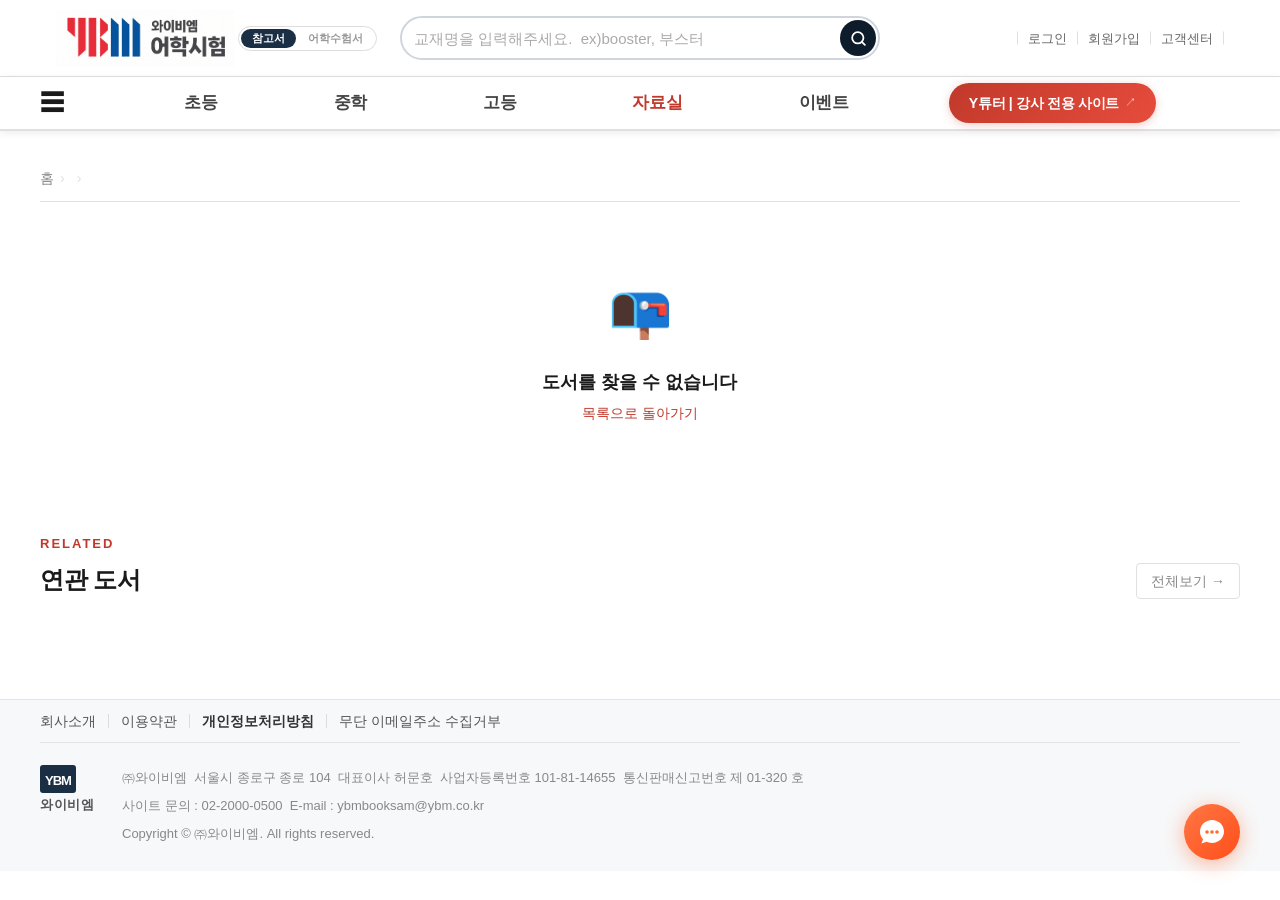
==== commit 23b52493: "교과서 교재: 마우스오버 팝업 제거, 클릭 시 교보문고 이동" ====
--- a/book-detail.html
+++ b/book-detail.html
@@ -1640,12 +1640,38 @@
                   구매처 확인하기
                 </button>
               `;
+            } else if (book.type === '교과서') {
+              const priceStr = book.price ? ` (${fmtPrice(book.price)}원)` : '';
+              return `
+                <button class="btn-detail-cart" title="장바구니 담기"
+                  onclick="addToCart(${book.id}); showToast('장바구니에 담겼습니다.')">🛒</button>
+                <button class="btn-detail-buy" onclick="goKyobo(${book.id})">
+                  구매하기${priceStr}
+                </button>
+              `;
             } else {
-              const label = book.buyLabel || '교보문고에서 구매하기';
               return `
-                <button class="btn-detail-buy btn-buy-external" onclick="goKyobo(${book.id})">
-                  ${label} &nbsp;↗
-                </button>
+                <button class="btn-detail-cart" title="장바구니 담기"
+                  onclick="addToCart(${book.id}); showToast('장바구니에 담겼습니다.')">🛒</button>
+                <div class="buy-popup-wrap">
+                  <button class="btn-detail-buy btn-buy-stores" onmouseenter="showBuyPopup()" onmouseleave="scheduleBuyPopupHide()">
+                    구매하기
+                  </button>
+                  <div class="buy-store-popup" id="buyStorePopup" onmouseenter="cancelBuyPopupHide()" onmouseleave="scheduleBuyPopupHide()">
+                    <button class="buy-store-item" onclick="goBuyStore('kyobo',${book.id})">
+                      <span class="buy-store-logo kyobo">KYOBO</span>
+                      <span class="buy-store-name">교보문고</span>
+                    </button>
+                    <button class="buy-store-item" onclick="goBuyStore('yes24',${book.id})">
+                      <span class="buy-store-logo yes24">YES<sup>24</sup></span>
+                      <span class="buy-store-name">YES24</span>
+                    </button>
+                    <button class="buy-store-item" onclick="goBuyStore('aladin',${book.id})">
+                      <span class="buy-store-logo aladin">✦</span>
+                      <span class="buy-store-name">알라딘</span>
+                    </button>
+                  </div>
+                </div>
               `;
             }
           })()}
@@ -1774,8 +1800,36 @@
   if (e.target === document.getElementById('distributorOverlay')) closeDistributorModalBtn();
 }
 document.addEventListener('keydown', e => {
-  if (e.key === 'Escape') { closePurchaseInfoModalBtn(); closeDistributorModalBtn(); }
+  if (e.key === 'Escape') { closePurchaseInfoModalBtn(); closeDistributorModalBtn(); hideBuyPopup(); }
 });
+
+// ── 구매처 팝업 (hover) ──
+let _buyHideTimer = null;
+function showBuyPopup() {
+  clearTimeout(_buyHideTimer);
+  const popup = document.getElementById('buyStorePopup');
+  if (popup) popup.classList.add('open');
+}
+function scheduleBuyPopupHide() {
+  _buyHideTimer = setTimeout(hideBuyPopup, 150);
+}
+function cancelBuyPopupHide() {
+  clearTimeout(_buyHideTimer);
+}
+function hideBuyPopup() {
+  const popup = document.getElementById('buyStorePopup');
+  if (popup) popup.classList.remove('open');
+}
+function goBuyStore(store, id) {
+  const book = BOOKS.find(b => b.id === id);
+  if (!book) return;
+  let url;
+  if (store === 'kyobo') url = book.kyoboUrl || 'https://search.kyobobook.co.kr/search?keyword=' + encodeURIComponent(book.title);
+  else if (store === 'yes24') url = 'https://www.yes24.com/Product/Search?domain=ALL&query=' + encodeURIComponent(book.title);
+  else if (store === 'aladin') url = 'https://www.aladin.co.kr/search/wsearchresult.aspx?SearchWord=' + encodeURIComponent(book.title);
+  hideBuyPopup();
+  window.open(url, '_blank');
+}
 </script>
 </body>
 </html>
--- a/css/style.css
+++ b/css/style.css
@@ -1528,6 +1528,23 @@
 .btn-buy-external:hover{background:var(--navy);}
 .btn-buy-distributor{background:#6d4c41;}
 .btn-buy-distributor:hover{background:#4e342e;}
+/* 구매처 팝업 */
+.buy-popup-wrap{position:relative;flex:1;}
+.btn-buy-stores{width:100%;}
+.buy-store-popup{display:none;position:absolute;bottom:calc(100% + 10px);left:0;background:#e0f4ff;border:1.5px solid #a8daff;border-radius:16px;padding:14px;box-shadow:0 12px 40px rgba(0,120,220,.2);z-index:200;min-width:280px;}
+.buy-store-popup.open{display:flex;gap:10px;}
+.buy-store-popup::after{content:'';position:absolute;bottom:-8px;left:32px;border-left:8px solid transparent;border-right:8px solid transparent;border-top:8px solid #e0f4ff;}
+.buy-store-popup::before{content:'';position:absolute;bottom:-10px;left:30px;border-left:10px solid transparent;border-right:10px solid transparent;border-top:10px solid #a8daff;}
+.buy-store-item{display:flex;flex-direction:column;align-items:center;gap:7px;background:#fff;border:1.5px solid #c0e8ff;border-radius:12px;padding:14px 10px;cursor:pointer;transition:all .18s;flex:1;}
+.buy-store-item:hover{border-color:currentColor;background:#fff;transform:translateY(-2px);box-shadow:0 4px 14px rgba(0,0,0,.1);}
+.buy-store-logo{font-size:15px;font-weight:900;line-height:1.2;letter-spacing:-.5px;}
+.buy-store-logo.kyobo{color:#ff6b00;}
+.buy-store-logo.yes24{color:#e62255;}
+.buy-store-logo.aladin{color:#007bff;}
+.buy-store-item:hover .buy-store-logo.kyobo{text-shadow:0 0 12px rgba(255,107,0,.4);}
+.buy-store-item:hover .buy-store-logo.yes24{text-shadow:0 0 12px rgba(230,34,85,.4);}
+.buy-store-item:hover .buy-store-logo.aladin{text-shadow:0 0 12px rgba(0,123,255,.4);}
+.buy-store-name{font-size:12px;color:#555;font-weight:600;white-space:nowrap;}
 .btn-detail-cart{background:white;border:1.5px solid var(--red);border-radius:8px;padding:0 var(--sp-4);font-size:20px;cursor:pointer;transition:all .15s;flex-shrink:0;color:var(--red);}
 .btn-detail-cart:hover{background:var(--red);color:white;}
 .btn-purchase-info{width:32px;height:32px;border-radius:50%;border:1.5px solid #ccc;background:white;color:#888;font-size:14px;font-weight:800;cursor:pointer;flex-shrink:0;align-self:center;transition:all .15s;}
@@ -2383,15 +2400,17 @@
 .sm-stab.active{color:#1e2d3d;border-bottom-color:#1e2d3d;}
 .sm-stab:not(.active):hover{color:#555;}
 .sm-series-grid{display:grid;grid-template-columns:1fr 1fr;gap:12px;}
-.sm-series-card{display:flex;align-items:center;gap:14px;padding:14px 16px;border:1px solid #e8e8e8;border-radius:8px;cursor:pointer;transition:all .15s;}
-.sm-series-card:hover{border-color:#aaa;background:#f7f9ff;}
-.sm-series-imgs{display:flex;gap:4px;flex-shrink:0;}
-.sm-series-imgs img{width:32px;height:44px;object-fit:cover;border-radius:3px;border:1px solid #eee;}
-.sm-series-no-img{width:32px;height:44px;background:#eef2f7;border-radius:3px;display:flex;align-items:center;justify-content:center;font-size:16px;}
+.sm-series-card{display:flex;align-items:flex-start;gap:16px;padding:16px;border:1px solid #e8e8e8;border-radius:8px;cursor:pointer;transition:all .15s;}
+.sm-series-card:hover{border-color:var(--navy);background:#f7f9ff;}
+.sm-series-imgs{display:flex;gap:3px;flex-shrink:0;}
+.sm-series-imgs img{width:36px;height:50px;object-fit:cover;border-radius:3px;border:1px solid #eee;}
+.sm-series-no-img{width:36px;height:50px;background:#eef2f7;border-radius:3px;display:flex;align-items:center;justify-content:center;font-size:16px;}
 .sm-series-info{flex:1;min-width:0;}
-.sm-series-badge{display:inline-block;font-size:10px;font-weight:700;padding:2px 8px;border-radius:10px;background:#e8f0fe;color:#1a73e8;margin-bottom:5px;}
-.sm-series-name{font-size:14px;font-weight:700;color:#222;margin-bottom:3px;display:-webkit-box;-webkit-line-clamp:2;-webkit-box-orient:vertical;overflow:hidden;}
-.sm-series-count{font-size:12px;color:#888;}
+.sm-series-top{display:flex;align-items:center;gap:6px;margin-bottom:4px;}
+.sm-series-badge{display:inline-block;font-size:10px;font-weight:700;padding:2px 8px;border-radius:10px;background:#e8f0fe;color:#1a73e8;}
+.sm-series-count{font-size:11px;color:#999;}
+.sm-series-name{font-size:14px;font-weight:700;color:#222;margin-bottom:5px;}
+.sm-series-desc{font-size:12px;color:#666;line-height:1.6;display:-webkit-box;-webkit-line-clamp:2;-webkit-box-orient:vertical;overflow:hidden;}
 
 /* Resource button */
 .sm-resource-btn{display:flex;align-items:center;justify-content:flex-end;gap:6px;padding:12px 24px;background:#fff;border-top:1px solid #eee;text-decoration:none;color:#555;font-size:13px;font-weight:600;flex-shrink:0;transition:color .15s;}
@@ -2409,11 +2428,11 @@
 }
 
 /* ── 플로팅 배너 ── */
-.floating-banner{position:fixed;right:20px;top:168px;width:300px;background:white;border-radius:12px;box-shadow:0 8px 32px rgba(0,0,0,.2);overflow:hidden;z-index:9998;}
+.floating-banner{position:fixed;right:20px;top:168px;width:240px;background:white;border-radius:12px;box-shadow:0 8px 32px rgba(0,0,0,.2);overflow:hidden;z-index:9998;}
 .floating-banner.hidden{display:none;}
 .floating-banner-img{width:100%;height:auto;display:block;}
 .floating-banner-close{position:absolute;top:8px;right:8px;width:28px;height:28px;background:rgba(0,0,0,.65);border:none;border-radius:50%;color:white;font-size:16px;cursor:pointer;display:flex;align-items:center;justify-content:center;z-index:10;transition:background .2s;line-height:1;}
 .floating-banner-close:hover{background:rgba(0,0,0,.9);}
 @media(max-width:768px){
-  .floating-banner{width:200px;top:auto;bottom:80px;right:12px;}
-}
+  .floating-banner{width:160px;top:auto;bottom:80px;right:12px;}
+}
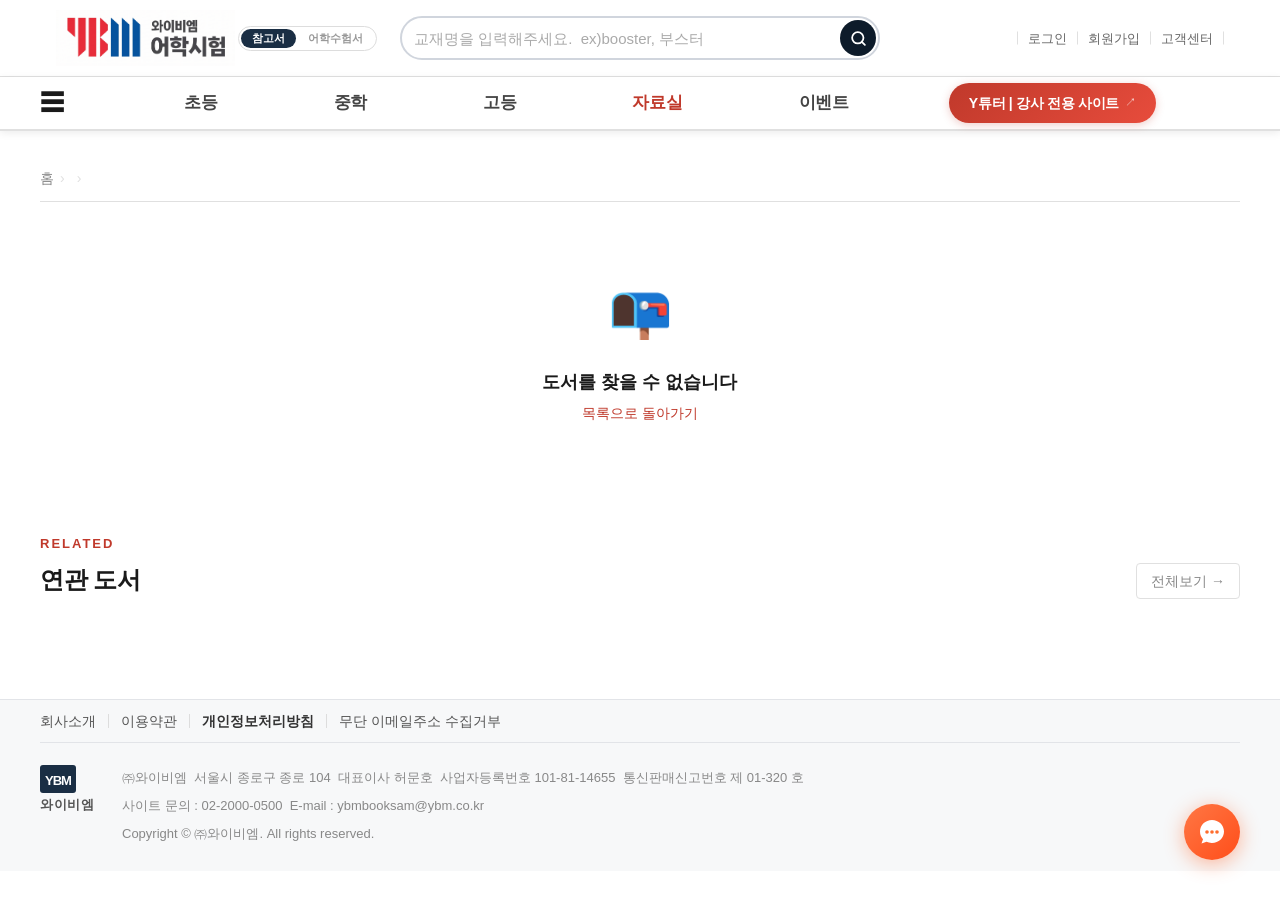
==== commit 039a2d8f: "전체 카테고리 교과서 하위메뉴 전 페이지에서 제거 (7개 파일)" ====
--- a/book-detail.html
+++ b/book-detail.html
@@ -223,9 +223,6 @@
             <a href="books.html?cat=elementary&type=참고서&subject=수학" class="mega-sub-link">수학</a>
             <a href="books.html?cat=elementary&type=ELT" class="mega-group-title">ELT</a>
             <a href="books.html?cat=elementary&type=교과서" class="mega-group-title">교과서</a>
-            <a href="books.html?cat=elementary&type=교과서" class="mega-sub-link">교과서, 지도서</a>
-            <a href="books.html?cat=elementary&type=평가문제집" class="mega-sub-link">평가문제집, 자습서, 해설서</a>
-            <a href="books.html?cat=elementary&type=자료집" class="mega-sub-link">자료집, 교구재</a>
             <a href="books.html?cat=elementary&type=일반" class="mega-group-title">일반 · 수험서</a>
           </div>
         </div>
@@ -243,8 +240,6 @@
             <a href="books.html?cat=middle&type=참고서&subject=수학" class="mega-sub-link">수학</a>
             <a href="books.html?cat=middle&type=ELT" class="mega-group-title">ELT</a>
             <a href="books.html?cat=middle&type=교과서" class="mega-group-title">교과서</a>
-            <a href="books.html?cat=middle&type=교과서" class="mega-sub-link">교과서, 지도서</a>
-            <a href="books.html?cat=middle&type=교과서" class="mega-sub-link">평가문제집, 해설서</a>
             <a href="books.html?cat=middle&type=일반" class="mega-group-title">일반 · 수험서</a>
           </div>
         </div>
@@ -262,8 +257,6 @@
             <a href="books.html?cat=high&type=참고서&subject=수학" class="mega-sub-link">수학</a>
             <a href="books.html?cat=high&type=ELT" class="mega-group-title">ELT</a>
             <a href="books.html?cat=high&type=교과서" class="mega-group-title">교과서</a>
-            <a href="books.html?cat=high&type=교과서" class="mega-sub-link">교과서, 지도서</a>
-            <a href="books.html?cat=high&type=교과서" class="mega-sub-link">평가문제집, 해설서</a>
             <a href="books.html?cat=high&type=일반" class="mega-group-title">일반 · 수험서</a>
           </div>
         </div>
--- a/css/style.css
+++ b/css/style.css
@@ -385,9 +385,9 @@
 .mega-col .mega-group-title{
   border:none !important;border-bottom:1px solid #eee !important;
   border-radius:0 !important;background:none !important;height:auto !important;
-  font-size:13px;font-weight:700;color:#555;
-  text-decoration:none;padding:11px 0 7px;
-  margin-top:14px;display:block;
+  font-size:15px;font-weight:500;color:#222;
+  text-decoration:none;padding:8px 0;
+  margin-top:0;display:block;
   letter-spacing:0;white-space:nowrap;
 }
 .mega-col .mega-group-title:first-child{margin-top:2px;}
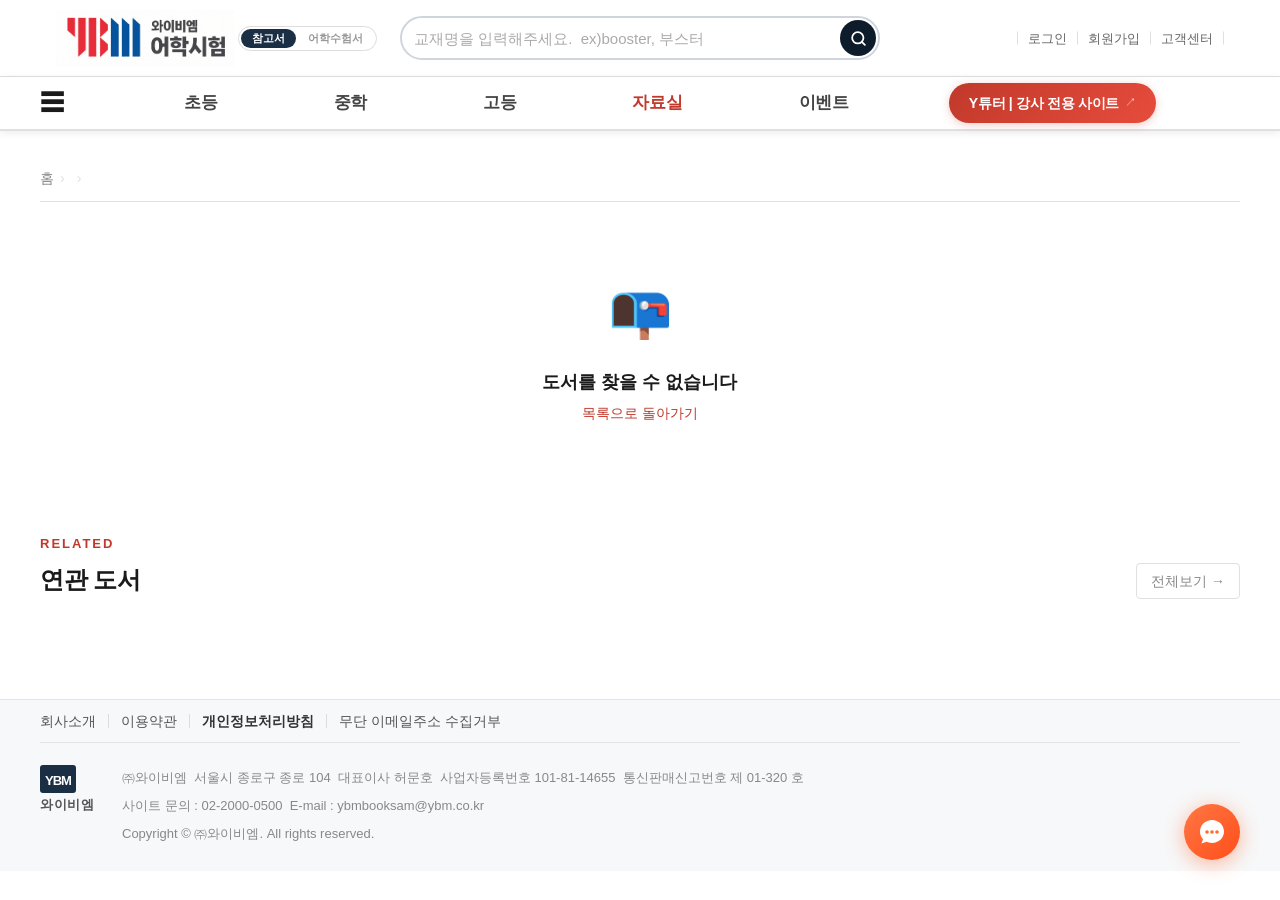
==== commit 43e38657: "Fix: direct sale 교재 장바구니 버튼 구매하기 앞으로 순서 변경" ====
--- a/book-detail.html
+++ b/book-detail.html
@@ -1621,11 +1621,11 @@
             const saleType = book.sale || 'external';
             if (saleType === 'direct') {
               return `
+                <button class="btn-detail-cart" title="장바구니 담기"
+                  onclick="addToCart(${book.id}); showToast('장바구니에 담겼습니다.')">🛒</button>
                 <button class="btn-detail-buy" onclick="buyNow(${book.id})">
                   구매하기 &nbsp; ${fmtPrice(book.price)}원
                 </button>
-                <button class="btn-detail-cart" title="장바구니 담기"
-                  onclick="addToCart(${book.id}); showToast('장바구니에 담겼습니다.')">🛒</button>
               `;
             } else if (saleType === 'distributor') {
               return `
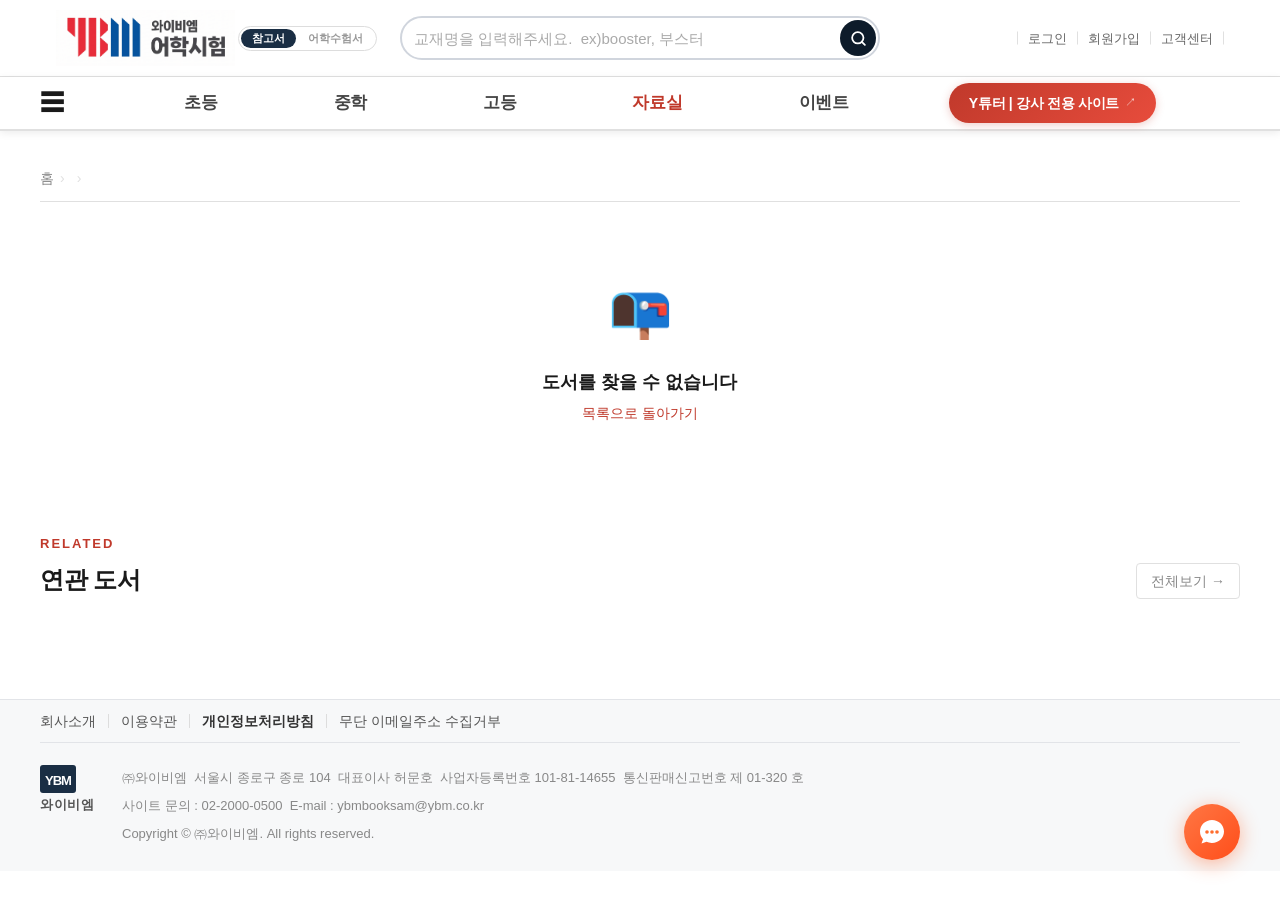
==== commit 807b5c45: "외부 서점 연결 교재 상세페이지 장바구니 버튼 제거 (교과서 제외)" ====
--- a/book-detail.html
+++ b/book-detail.html
@@ -1644,8 +1644,6 @@
               `;
             } else {
               return `
-                <button class="btn-detail-cart" title="장바구니 담기"
-                  onclick="addToCart(${book.id}); showToast('장바구니에 담겼습니다.')">🛒</button>
                 <div class="buy-popup-wrap">
                   <button class="btn-detail-buy btn-buy-stores" onmouseenter="showBuyPopup()" onmouseleave="scheduleBuyPopupHide()">
                     구매하기
